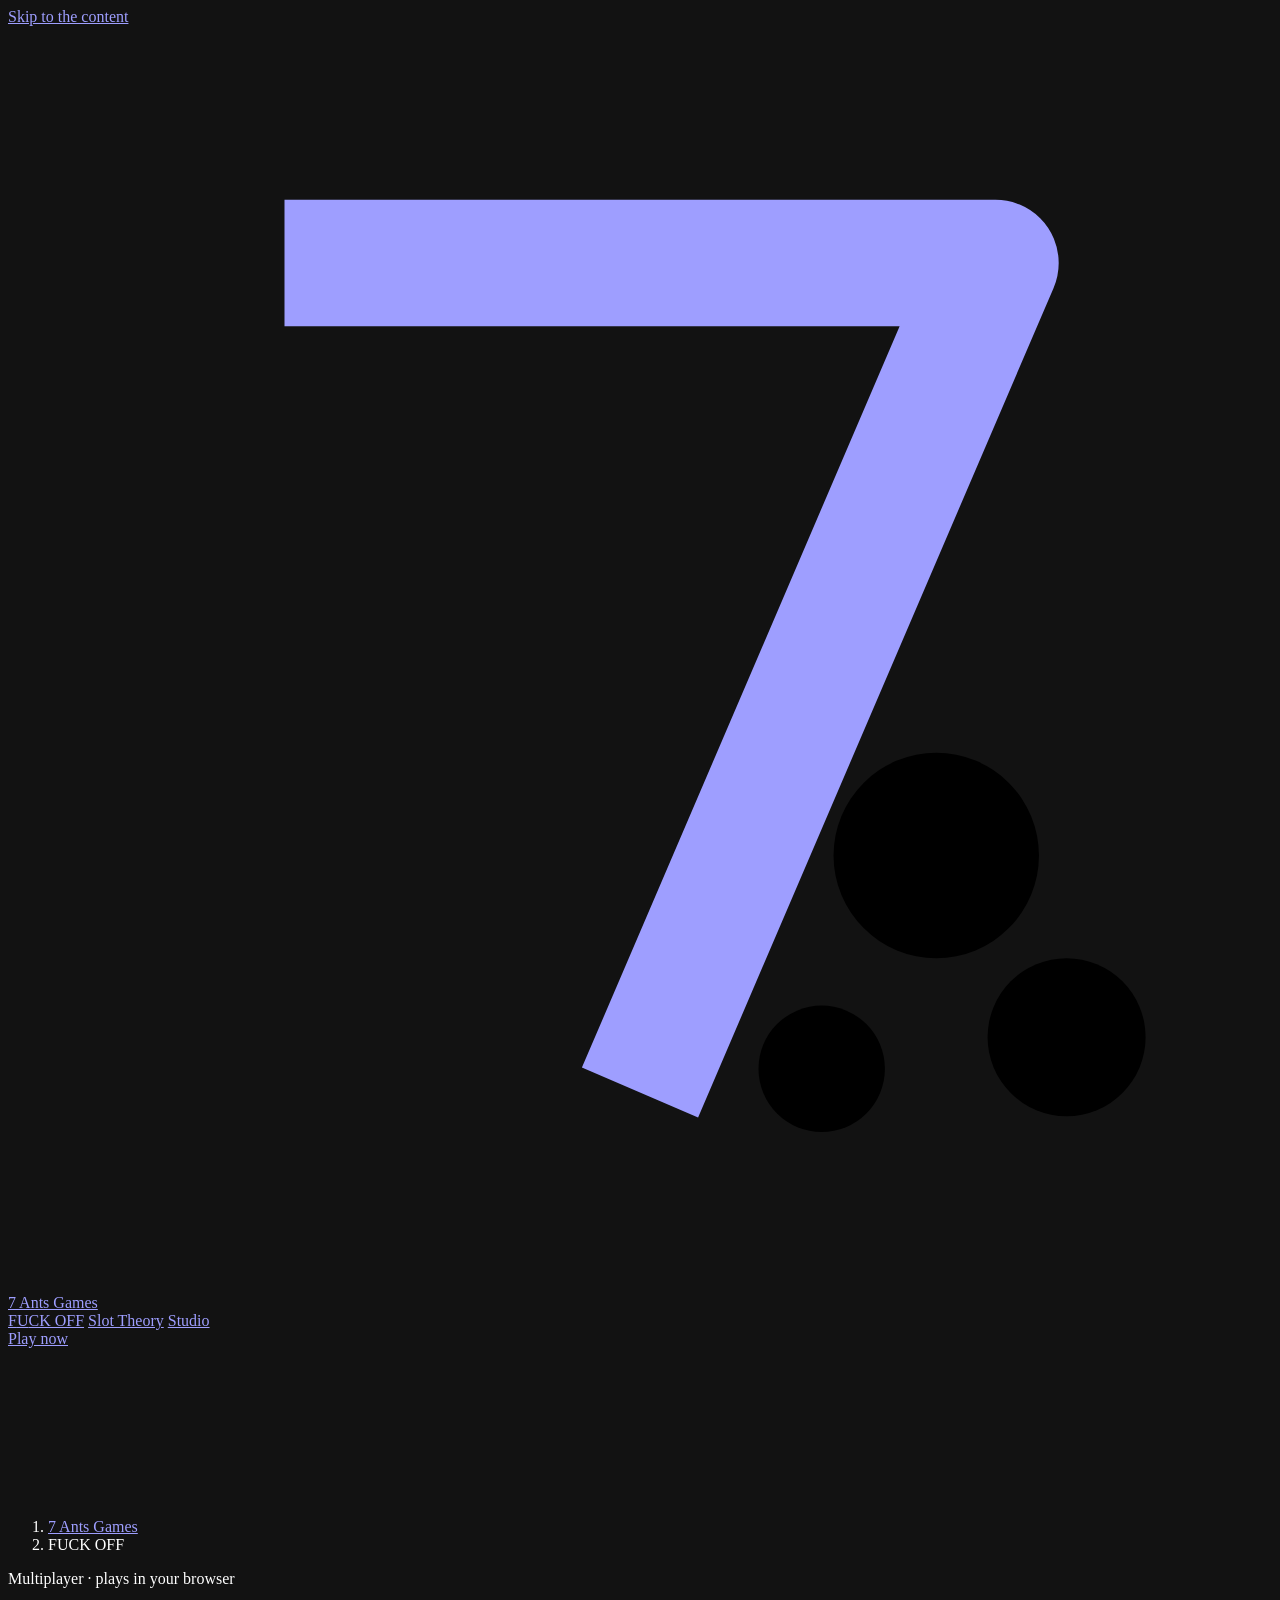
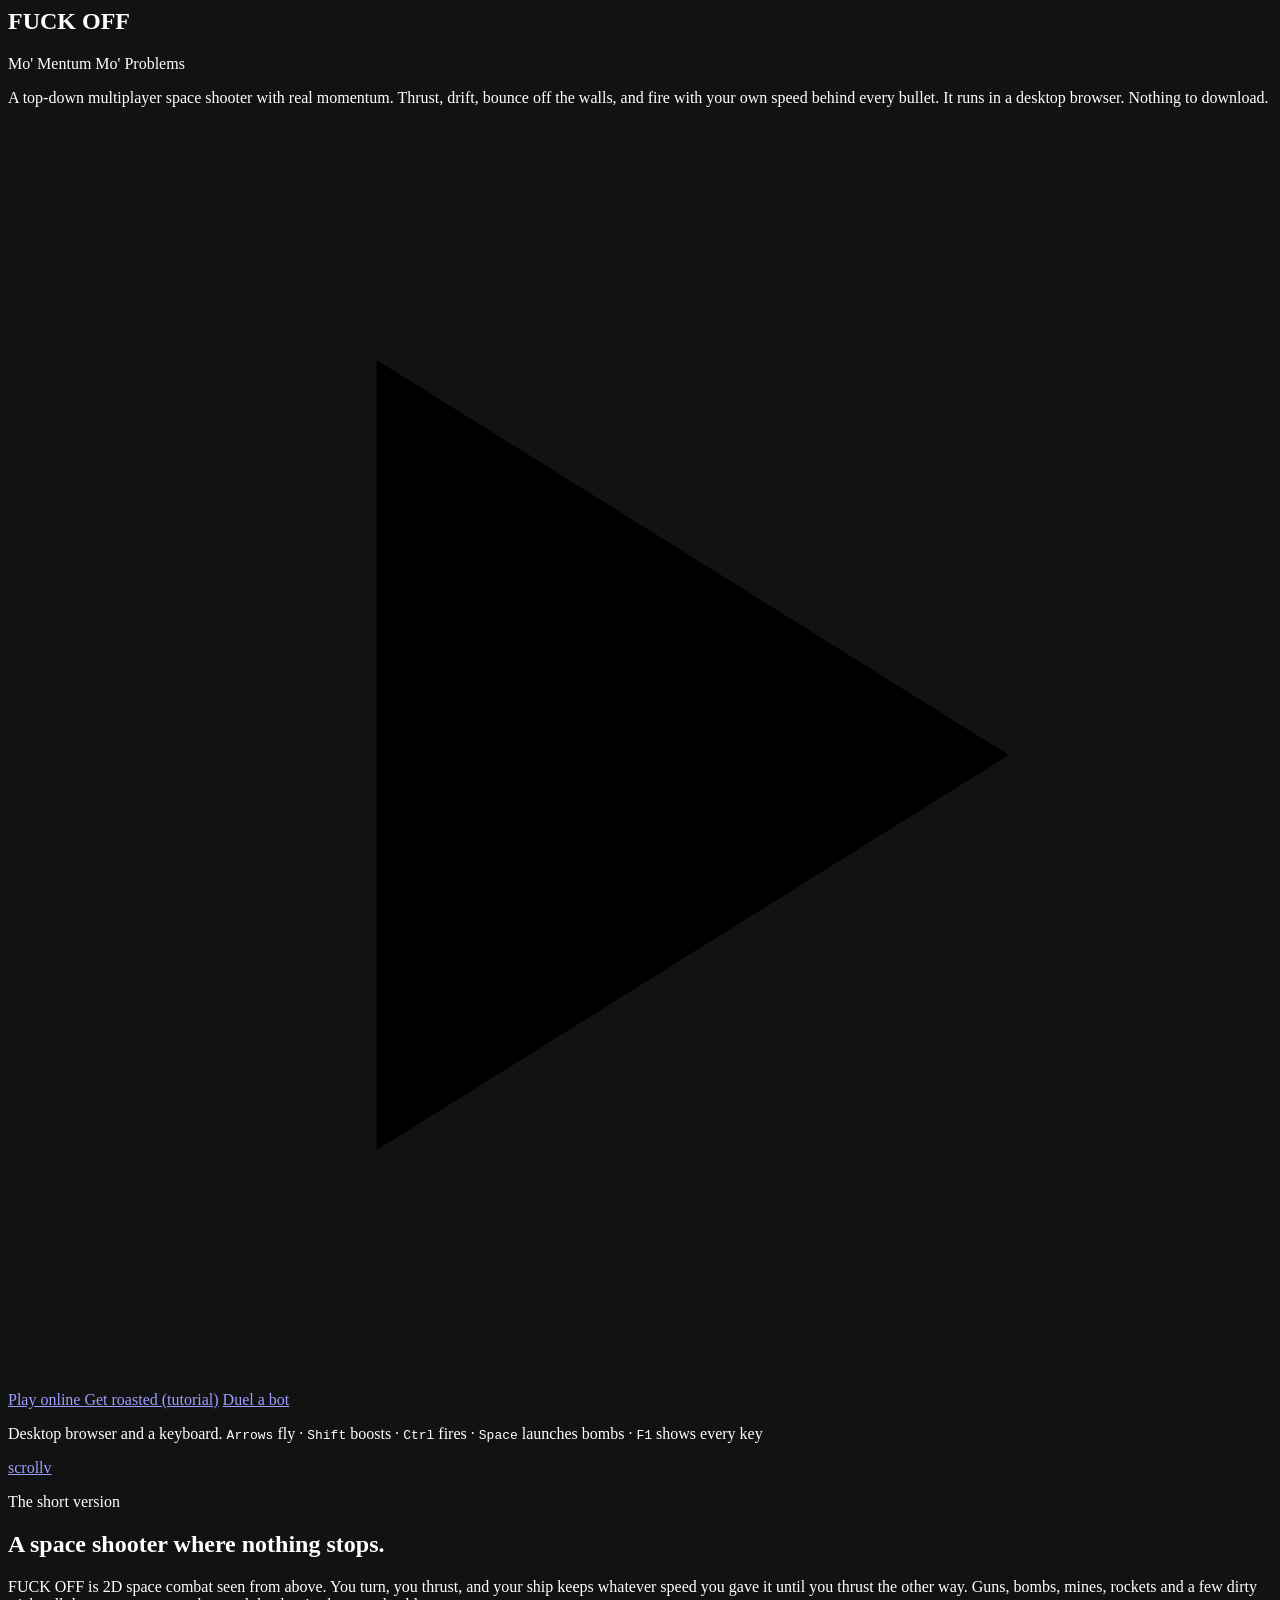
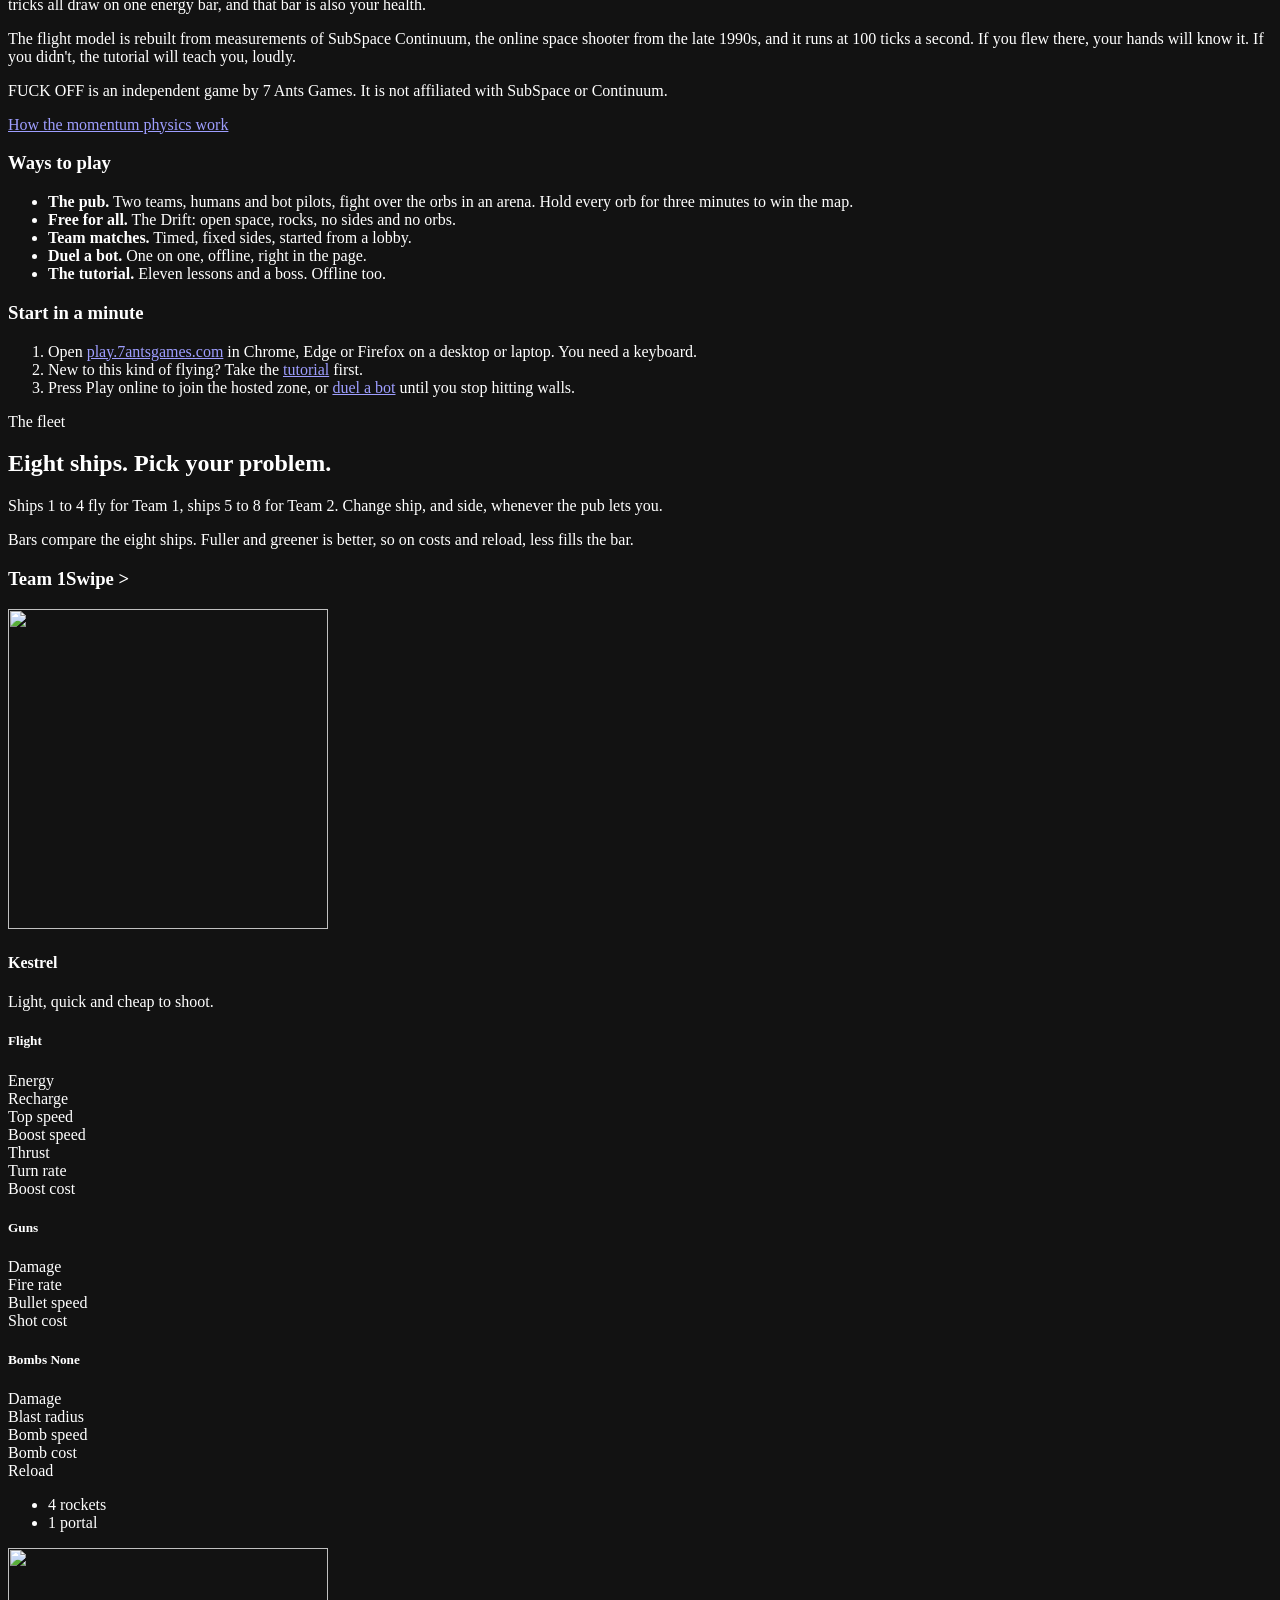
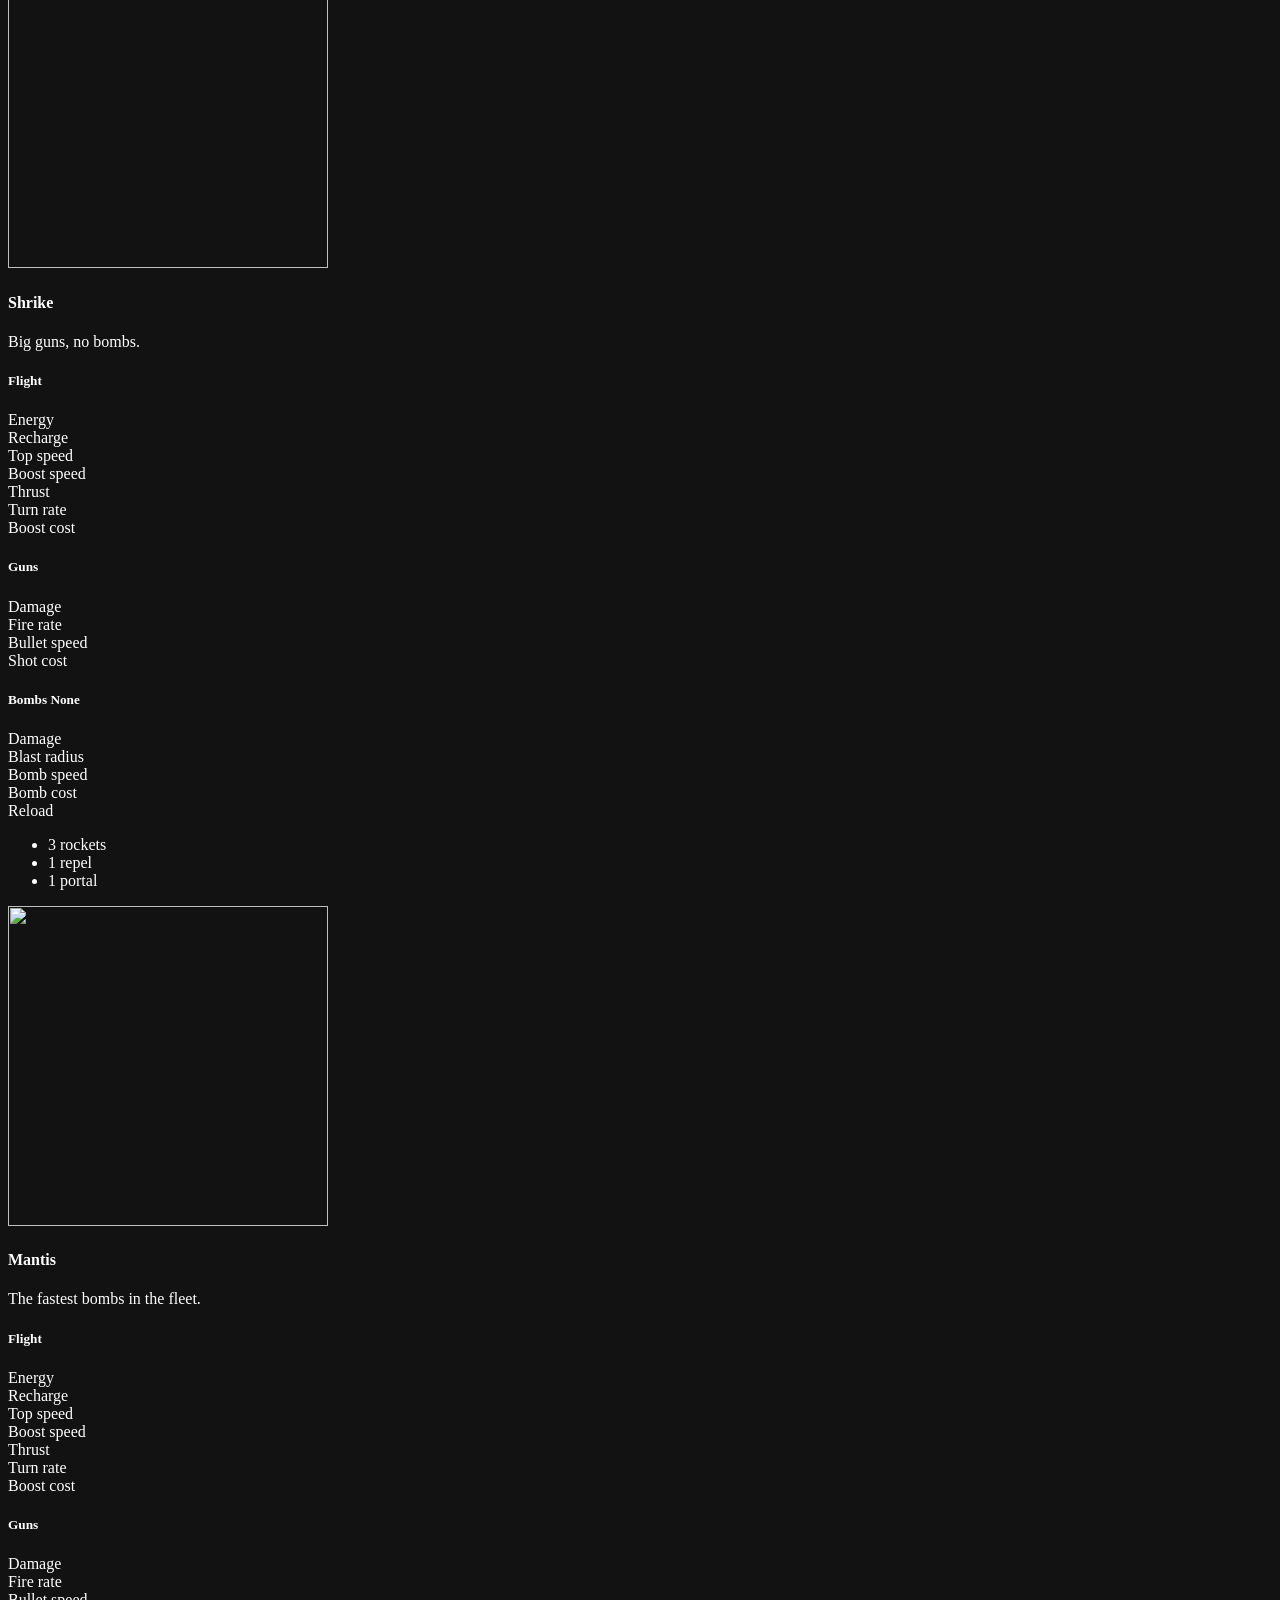
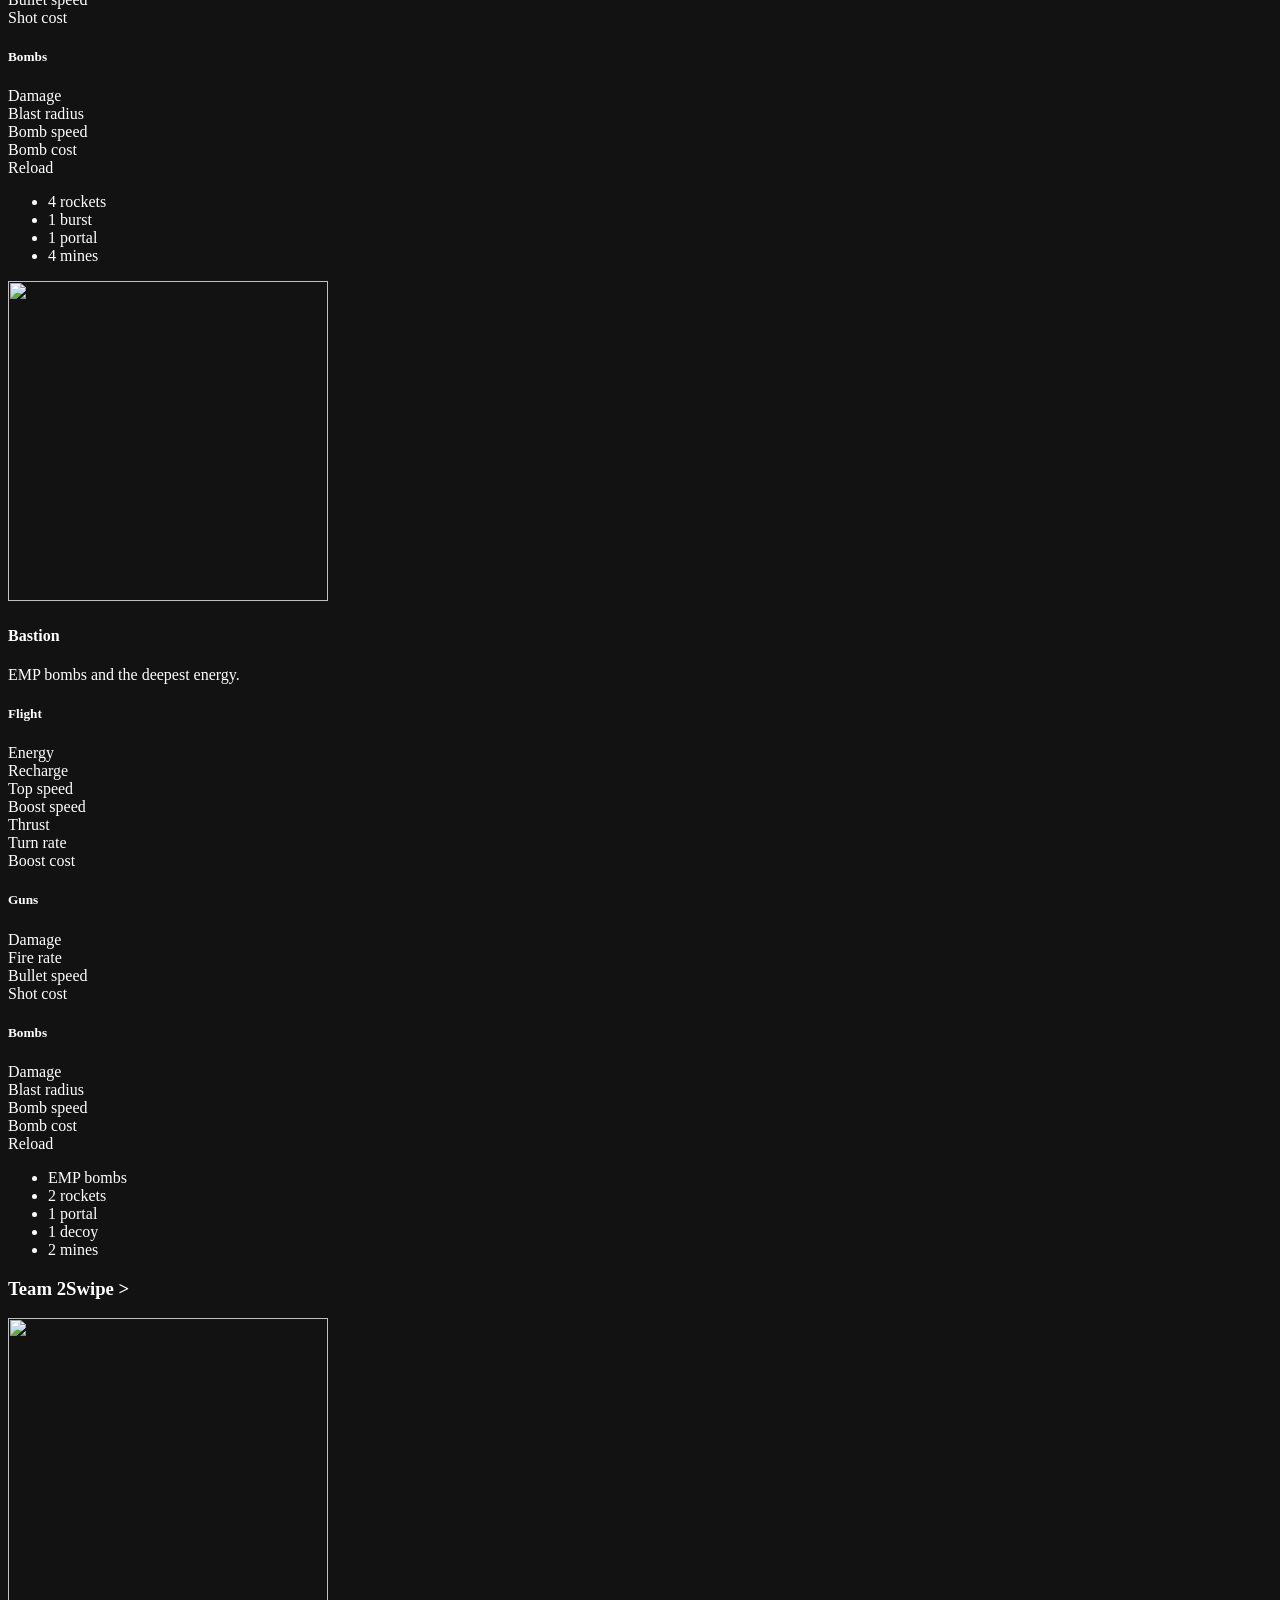
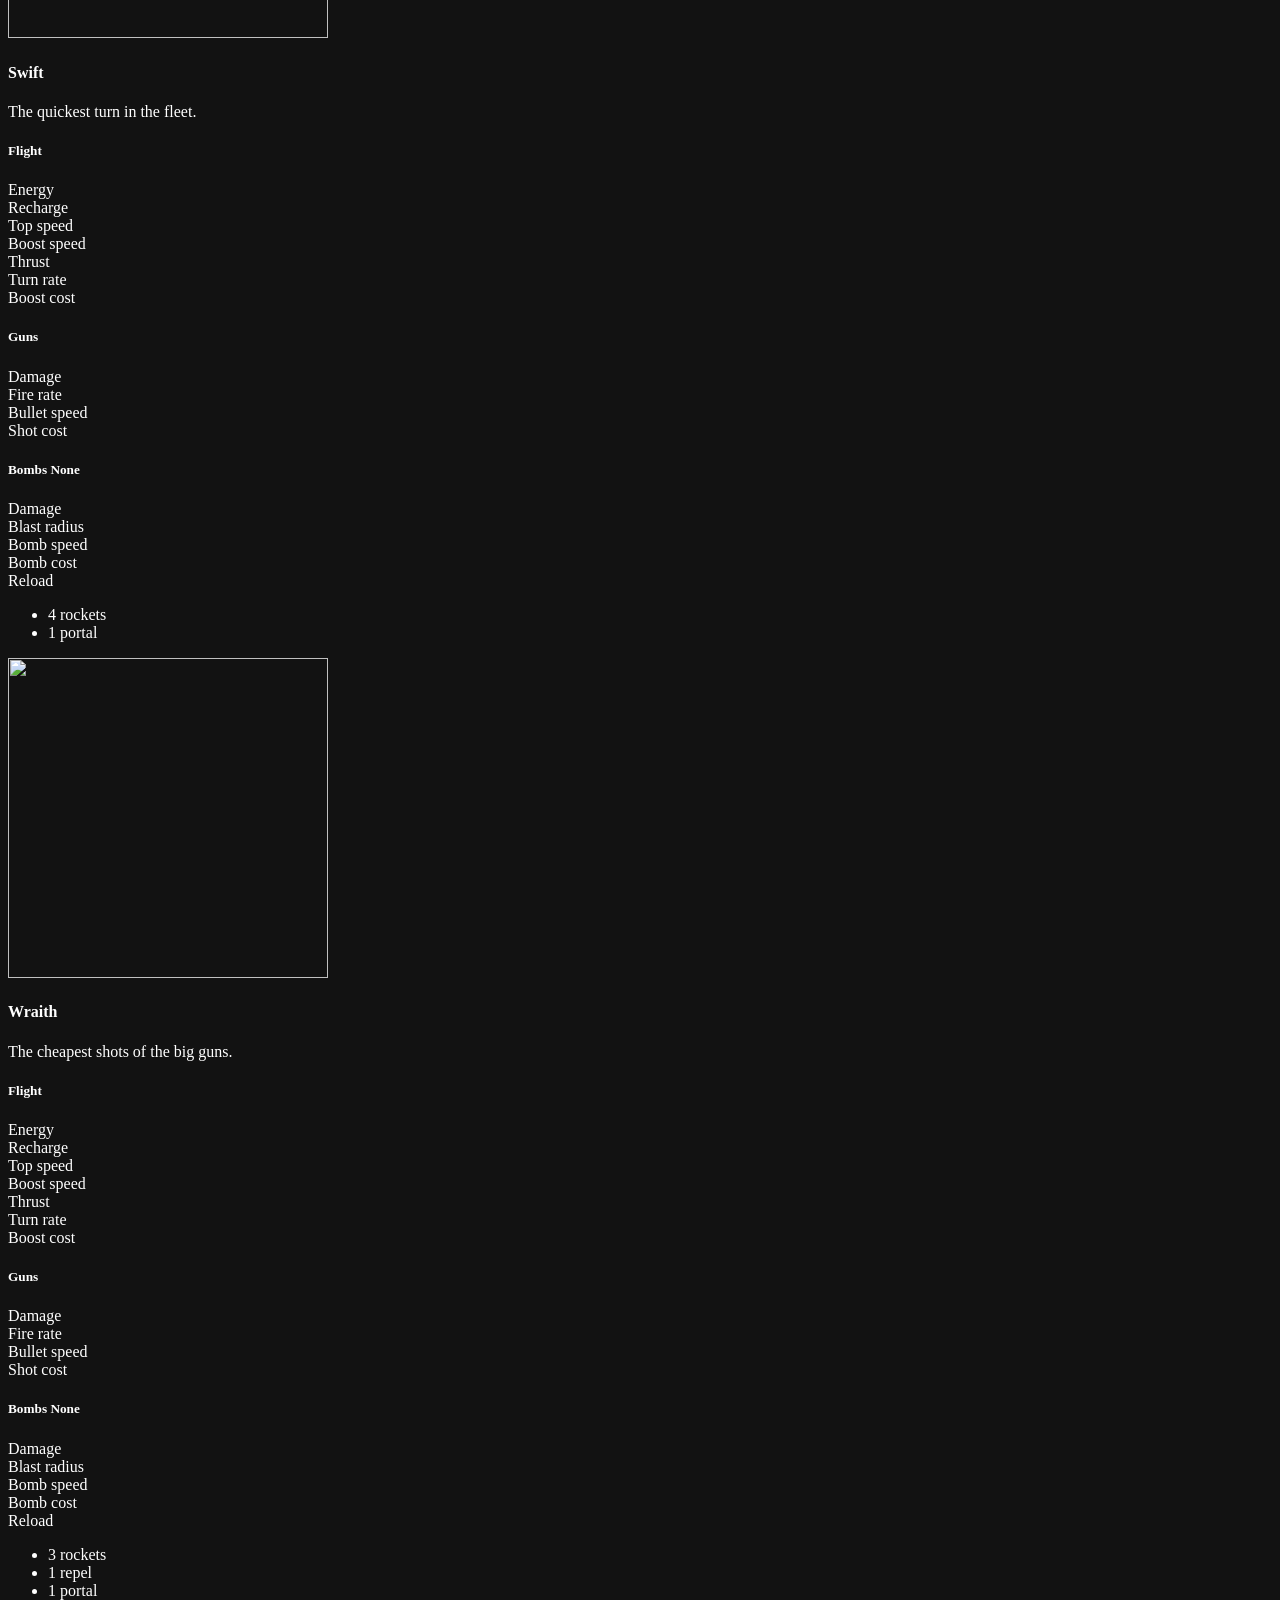
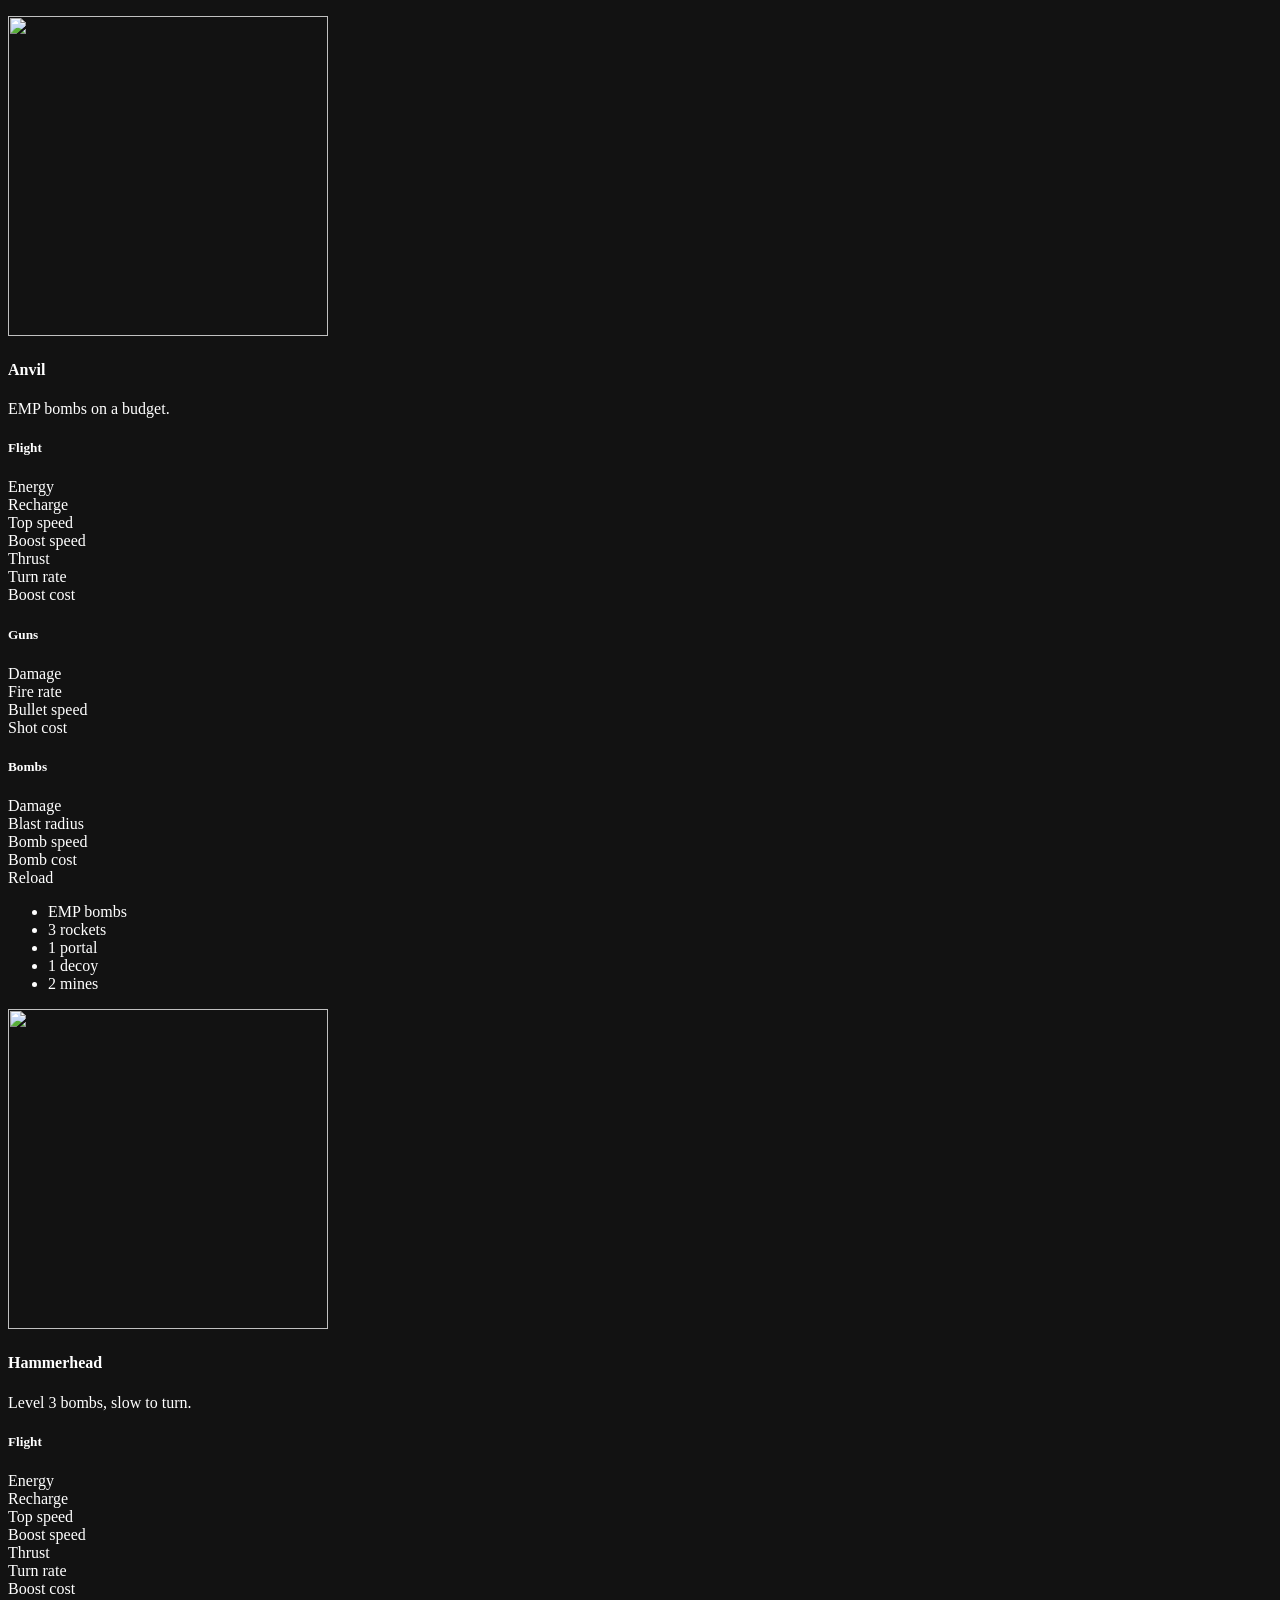
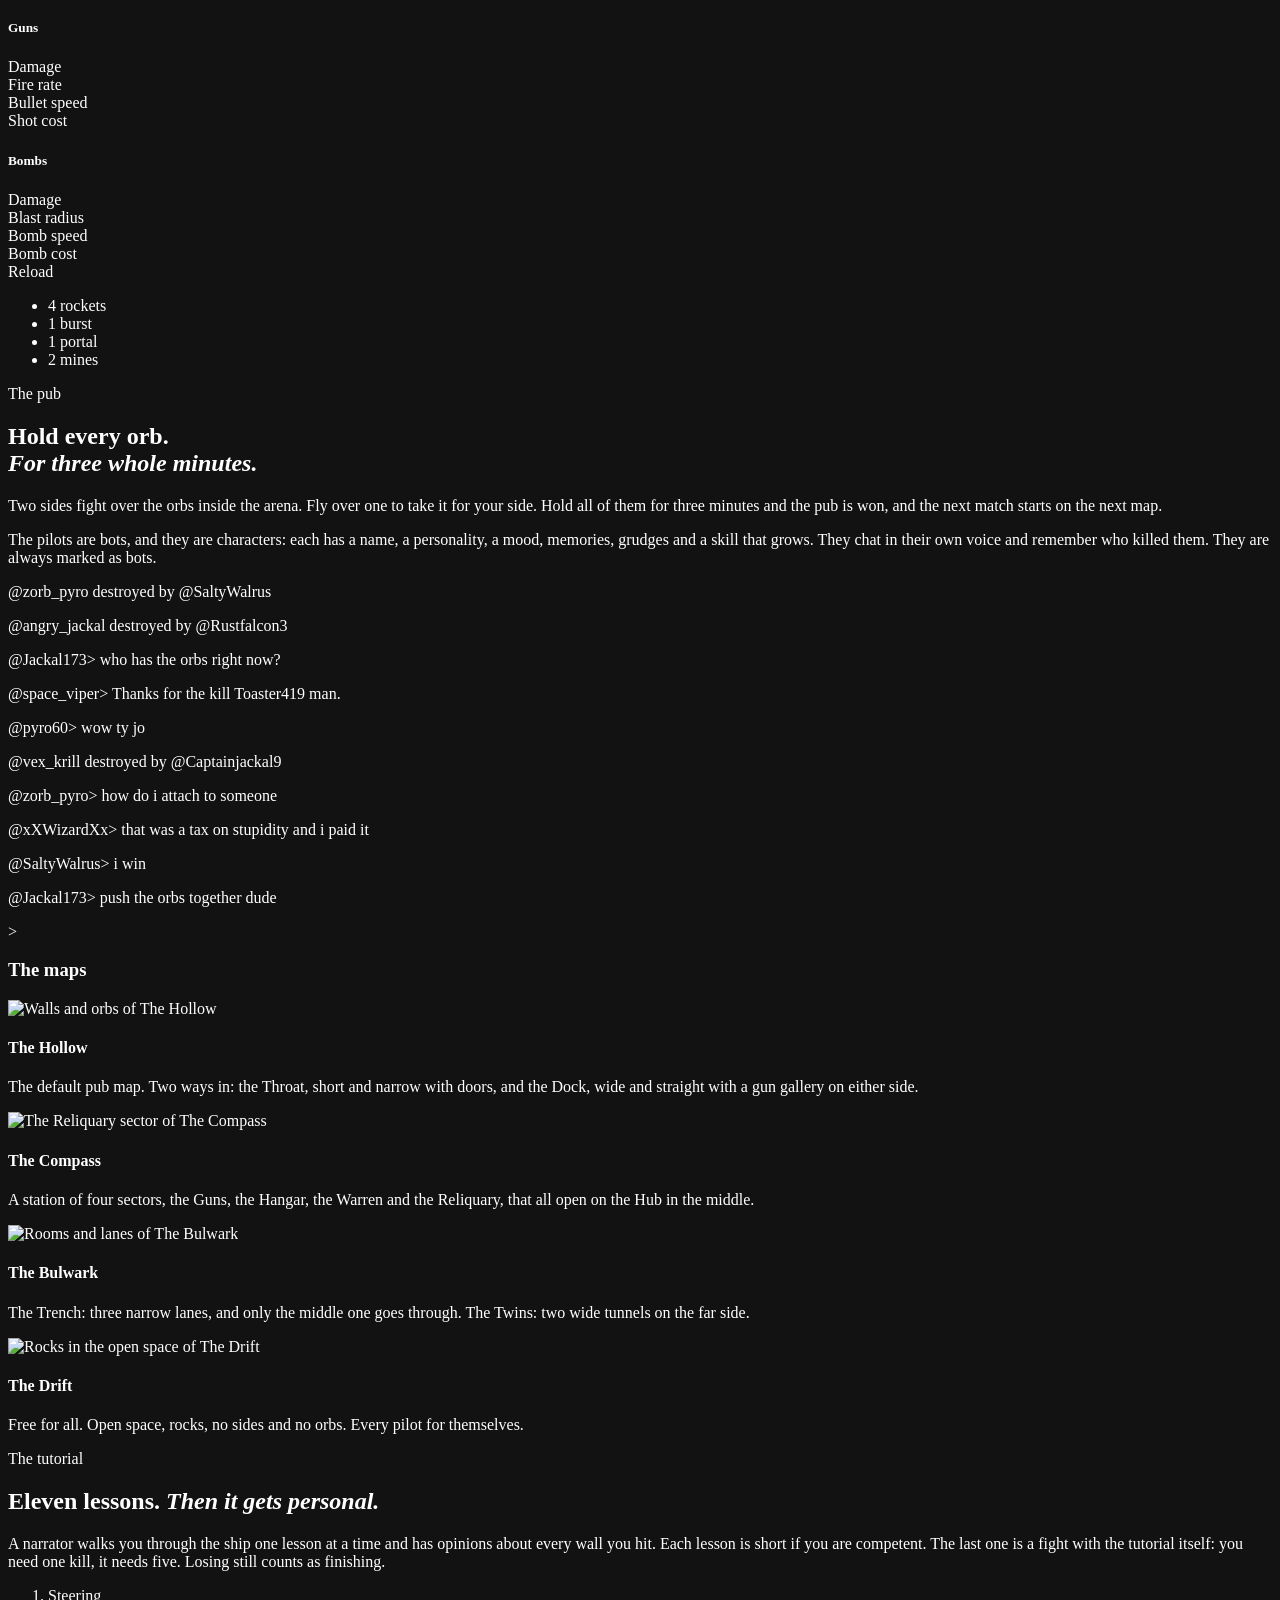
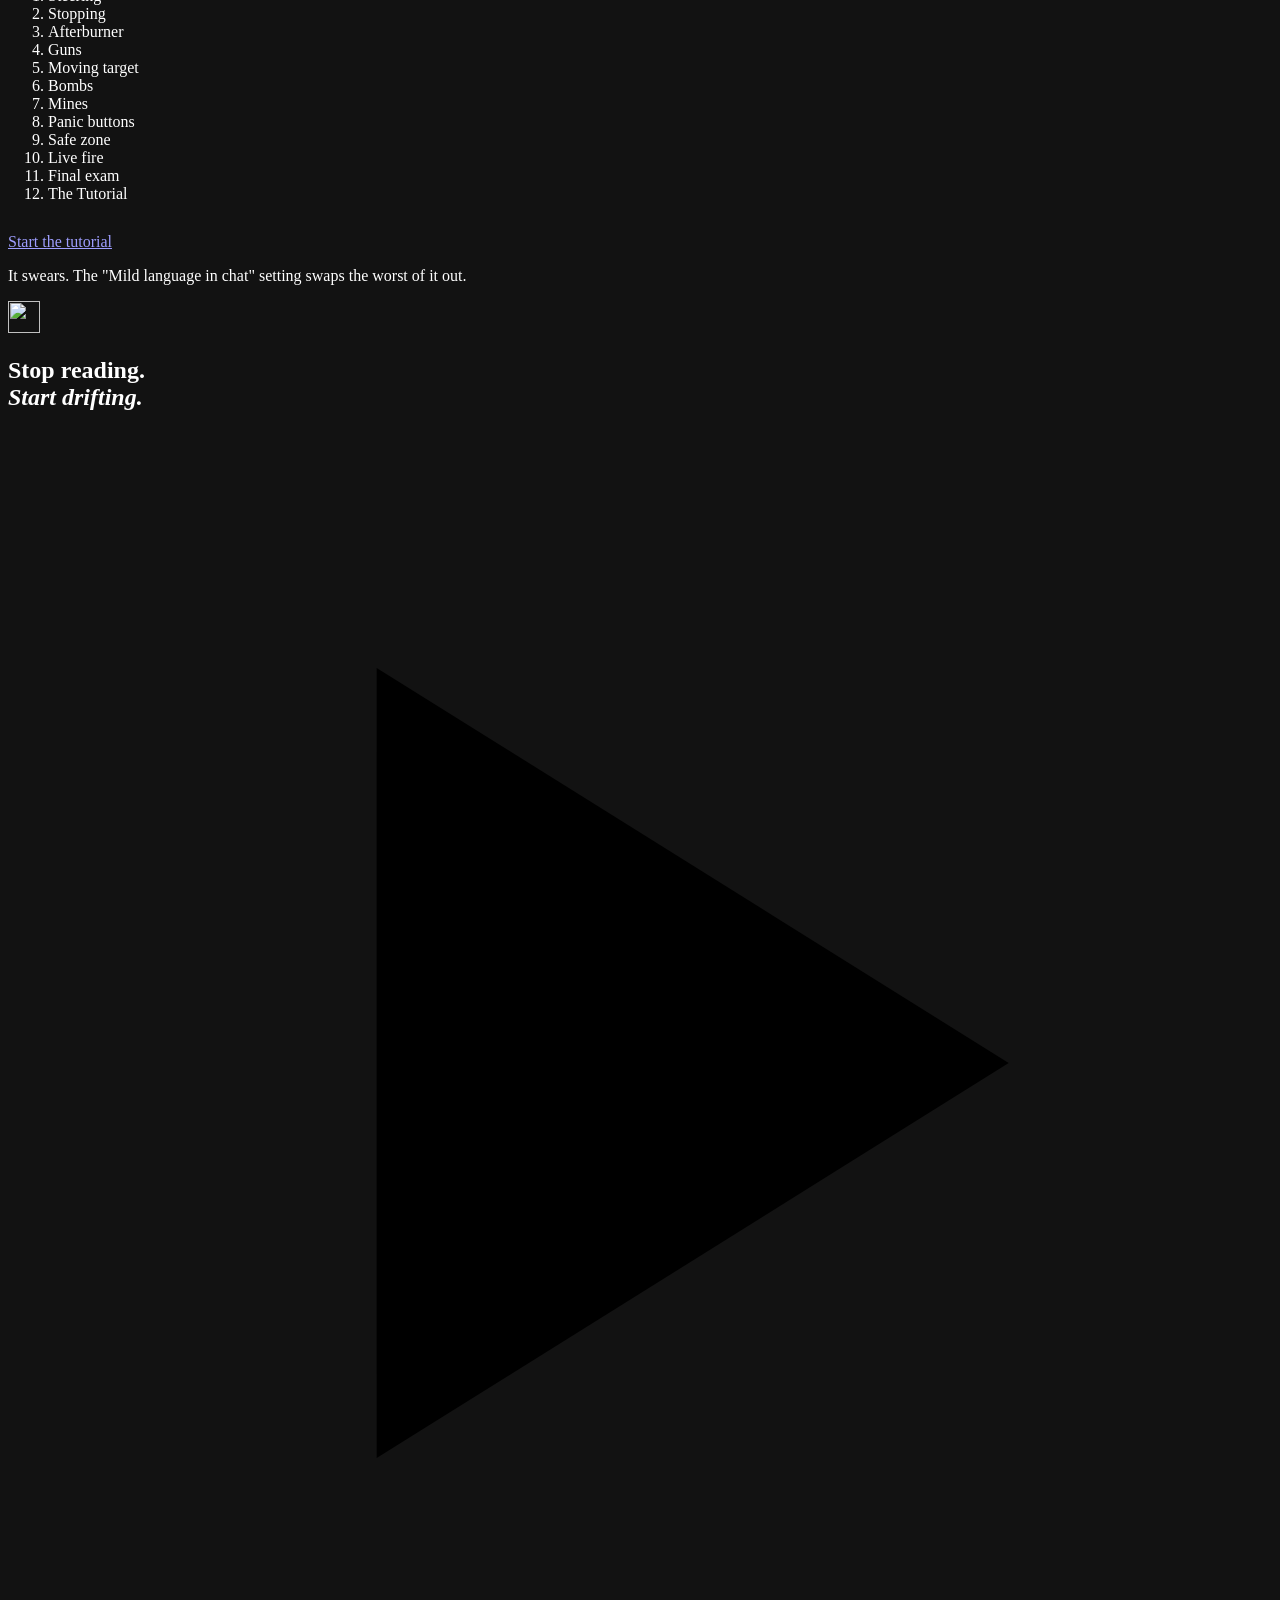
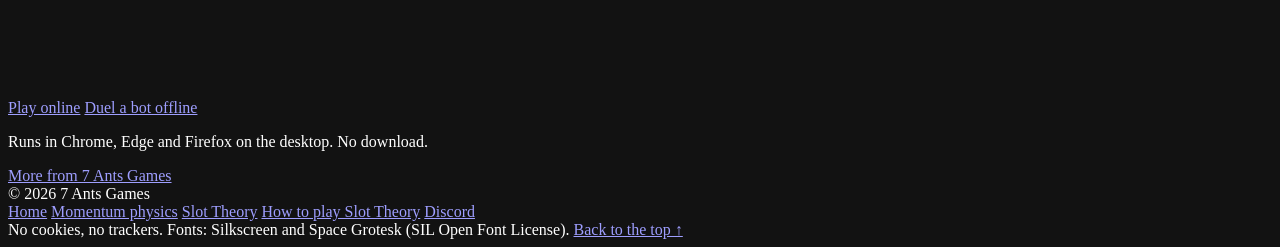
==== docs/fuck-off/index.html @ a3856894 "Site: a page per game, guides, metadata, sitemap and a site checker - /fuck-off/ (fleet, pub, maps, " ====
<!doctype html>
<html lang="en">
<head>
<meta charset="utf-8">
<meta name="viewport" content="width=device-width,initial-scale=1">
<meta name="color-scheme" content="dark">
<meta name="theme-color" content="#05060a">
<title>FUCK OFF: browser multiplayer space shooter | 7 Ants Games</title>
<meta name="description" content="Momentum space combat in your browser. Eight ships, two teams, bot pilots who remember you, and a tutorial that fights back. No download: open it and fly.">
<link rel="canonical" href="https://7antsgames.com/fuck-off/">
<meta property="og:type" content="website">
<meta property="og:site_name" content="7 Ants Games">
<meta property="og:locale" content="en_US">
<meta property="og:title" content="FUCK OFF: Mo' Mentum Mo' Problems">
<meta property="og:description" content="Top-down multiplayer space combat with no brakes. Eight ships, two teams, persistent bot pilots and a tutorial that roasts you. Plays in your browser.">
<meta property="og:url" content="https://7antsgames.com/fuck-off/">
<meta property="og:image" content="https://7antsgames.com/assets/og/fuck-off.jpg">
<meta property="og:image:width" content="1200">
<meta property="og:image:height" content="630">
<meta property="og:image:alt" content="The FUCK OFF wordmark over a pub battle on The Hollow">
<meta name="twitter:card" content="summary_large_image">
<meta name="twitter:title" content="FUCK OFF: Mo' Mentum Mo' Problems">
<meta name="twitter:description" content="Top-down multiplayer space combat with no brakes. Eight ships, two teams, persistent bot pilots and a tutorial that roasts you. Plays in your browser.">
<meta name="twitter:image" content="https://7antsgames.com/assets/og/fuck-off.jpg">
<meta name="twitter:image:alt" content="The FUCK OFF wordmark over a pub battle on The Hollow">
<link rel="icon" href="/assets/favicon.svg" type="image/svg+xml">
<link rel="preload" href="/assets/fuck-off/hero.jpg" as="image" fetchpriority="high">
<link rel="preload" href="/fonts/SpaceGrotesk-400_700.woff2" as="font" type="font/woff2" crossorigin>
<link rel="preload" href="/fonts/Silkscreen-400.woff2" as="font" type="font/woff2" crossorigin>
<link rel="stylesheet" href="/style.css?v=2">
<script src="/app.js?v=2" defer></script>
<script type="application/ld+json">
{
  "@context": "https://schema.org",
  "@graph": [
    {
      "@type": "VideoGame",
      "@id": "https://7antsgames.com/fuck-off/#game",
      "name": "FUCK OFF: Mo' Mentum Mo' Problems",
      "alternateName": "FUCK OFF",
      "url": "https://7antsgames.com/fuck-off/",
      "description": "A top-down multiplayer space shooter with momentum physics that plays in a desktop web browser. Eight ships on two teams, pubs fought over orbs, persistent bot pilots, duels against bots and a tutorial with a boss.",
      "image": "https://7antsgames.com/assets/og/fuck-off.jpg",
      "genre": ["Space shooter", "Multiplayer", "Action"],
      "gamePlatform": "Web browser",
      "playMode": ["MultiPlayer", "SinglePlayer"],
      "inLanguage": "en",
      "author": { "@id": "https://7antsgames.com/#organization" },
      "publisher": { "@id": "https://7antsgames.com/#organization" },
      "sameAs": ["https://play.7antsgames.com/"],
      "potentialAction": { "@type": "PlayAction", "target": "https://play.7antsgames.com/?connect" }
    },
    {
      "@type": "WebPage",
      "@id": "https://7antsgames.com/fuck-off/#webpage",
      "url": "https://7antsgames.com/fuck-off/",
      "name": "FUCK OFF: browser multiplayer space shooter | 7 Ants Games",
      "inLanguage": "en",
      "isPartOf": { "@id": "https://7antsgames.com/#website" },
      "about": { "@id": "https://7antsgames.com/fuck-off/#game" },
      "breadcrumb": { "@id": "https://7antsgames.com/fuck-off/#breadcrumb" },
      "primaryImageOfPage": { "@type": "ImageObject", "url": "https://7antsgames.com/assets/og/fuck-off.jpg" }
    },
    {
      "@type": "BreadcrumbList",
      "@id": "https://7antsgames.com/fuck-off/#breadcrumb",
      "itemListElement": [
        { "@type": "ListItem", "position": 1, "name": "7 Ants Games", "item": "https://7antsgames.com/" },
        { "@type": "ListItem", "position": 2, "name": "FUCK OFF", "item": "https://7antsgames.com/fuck-off/" }
      ]
    },
    {
      "@type": "Organization",
      "@id": "https://7antsgames.com/#organization",
      "name": "7 Ants Games",
      "url": "https://7antsgames.com/"
    },
    {
      "@type": "WebSite",
      "@id": "https://7antsgames.com/#website",
      "url": "https://7antsgames.com/",
      "name": "7 Ants Games"
    }
  ]
}
</script>
</head>
<body>
<a class="skip" href="#main">Skip to the content</a>

<header class="nav" id="nav">
  <a class="brand" href="/">
    <svg class="brand-mark" viewBox="0 0 32 32" aria-hidden="true"><path d="M7 6h18l-9 21" fill="none" stroke="currentColor" stroke-width="3.2" stroke-linejoin="round"/><circle cx="23.5" cy="21" r="2.6"/><circle cx="26.8" cy="25.6" r="2"/><circle cx="20.6" cy="26.4" r="1.6"/></svg>
    <span>7 Ants Games</span>
  </a>
  <nav aria-label="Main">
    <a href="/fuck-off/" aria-current="page">F<span class="nav-u">U</span>CK OFF</a>
    <a href="/slot-theory/">Slot Theory</a>
    <a href="/#studio">Studio</a>
  </nav>
  <a class="btn btn-gold btn-small" href="https://play.7antsgames.com/?connect">Play now</a>
</header>

<main id="main">

<!-- ================= Hero ================= -->
<section class="hero" id="top" aria-labelledby="fo-title">
  <video class="hero-video" autoplay muted loop playsinline preload="metadata" poster="/assets/fuck-off/hero.jpg" aria-hidden="true">
    <source src="/assets/fuck-off/hero.mp4" type="video/mp4" media="(prefers-reduced-motion: no-preference) and (orientation: landscape)">
    <source src="/assets/fuck-off/hero-portrait.mp4" type="video/mp4" media="(prefers-reduced-motion: no-preference) and (orientation: portrait)">
  </video>
  <div class="hero-shade" aria-hidden="true"></div>
  <div class="scanlines" aria-hidden="true"></div>

  <div class="hero-inner">
    <nav class="crumbs pixel" aria-label="Breadcrumb"><ol><li><a href="/">7 Ants Games</a></li><li aria-current="page">FUCK OFF</li></ol></nav>
    <p class="eyebrow pixel"><span class="live-dot" aria-hidden="true"></span>Multiplayer · plays in your browser</p>
    <h1 class="wordmark" id="fo-title"><span>F</span><span class="wm-u">U</span><span>CK OFF</span></h1>
    <p class="subtitle pixel">Mo' Mentum Mo' Problems</p>
    <p class="lede">A top-down multiplayer space shooter with real momentum. Thrust, drift, bounce off the walls, and fire with your own speed behind every bullet. It runs in a desktop browser. Nothing to download.</p>
    <div class="cta-row">
      <a class="btn btn-gold btn-big" href="https://play.7antsgames.com/?connect">
        <svg viewBox="0 0 24 24" aria-hidden="true"><path d="M7 4.5v15l12-7.5z"/></svg>Play online
      </a>
      <a class="btn btn-pink" href="https://play.7antsgames.com/?tutorial">Get roasted (tutorial)</a>
      <a class="btn btn-ghost" href="https://play.7antsgames.com/?mode=duel">Duel a bot</a>
    </div>
    <p class="keys"><span>Desktop browser and a keyboard.</span> <kbd>Arrows</kbd> fly · <kbd>Shift</kbd> boosts · <kbd>Ctrl</kbd> fires · <kbd>Space</kbd> launches bombs · <kbd>F1</kbd> shows every key</p>
  </div>

  <a class="scroll-cue pixel" href="#what">scroll<span aria-hidden="true">v</span></a>
</section>

<!-- ================= What it is ================= -->
<section class="band intro" id="what" aria-labelledby="what-title">
  <div class="wrap split">
    <div class="prose reveal">
      <p class="kicker pixel">The short version</p>
      <h2 id="what-title">A space shooter where nothing stops.</h2>
      <p>FUCK OFF is 2D space combat seen from above. You turn, you thrust, and your ship keeps whatever speed you gave it until you thrust the other way. Guns, bombs, mines, rockets and a few dirty tricks all draw on one energy bar, and that bar is also your health.</p>
      <p>The flight model is rebuilt from measurements of SubSpace Continuum, the online space shooter from the late 1990s, and it runs at 100 ticks a second. If you flew there, your hands will know it. If you didn't, the tutorial will teach you, loudly.</p>
      <p class="fine">FUCK OFF is an independent game by 7 Ants Games. It is not affiliated with SubSpace or Continuum.</p>
      <a class="more-link" href="/fuck-off/momentum-physics/">How the momentum physics work</a>
    </div>
    <div class="prose reveal">
      <h3>Ways to play</h3>
      <ul>
        <li><strong>The pub.</strong> Two teams, humans and bot pilots, fight over the orbs in an arena. Hold every orb for three minutes to win the map.</li>
        <li><strong>Free for all.</strong> The Drift: open space, rocks, no sides and no orbs.</li>
        <li><strong>Team matches.</strong> Timed, fixed sides, started from a lobby.</li>
        <li><strong>Duel a bot.</strong> One on one, offline, right in the page.</li>
        <li><strong>The tutorial.</strong> Eleven lessons and a boss. Offline too.</li>
      </ul>
      <h3>Start in a minute</h3>
      <ol class="steps">
        <li>Open <a href="https://play.7antsgames.com/">play.7antsgames.com</a> in Chrome, Edge or Firefox on a desktop or laptop. You need a keyboard.</li>
        <li>New to this kind of flying? Take the <a href="https://play.7antsgames.com/?tutorial">tutorial</a> first.</li>
        <li>Press Play online to join the hosted zone, or <a href="https://play.7antsgames.com/?mode=duel">duel a bot</a> until you stop hitting walls.</li>
      </ol>
    </div>
  </div>
</section>

<!-- ================= Fleet ================= -->
<section class="band fleet" id="fleet" aria-labelledby="fleet-title">
  <div class="wrap">
    <div class="section-head reveal">
      <p class="kicker pixel">The fleet</p>
      <h2 id="fleet-title">Eight ships. Pick your problem.</h2>
      <p>Ships 1 to 4 fly for Team 1, ships 5 to 8 for Team 2. Change ship, and side, whenever the pub lets you.</p>
      <p class="fleet-key">Bars compare the eight ships. Fuller and greener is better, so on costs and reload, less fills the bar.</p>
    </div>

    <div class="teams">
      <!-- fleet:start (written by tools/ship_stats.py) -->
      <div class="team reveal">
        <h3 class="team-name pixel"><span>Team 1</span><span class="swipe-hint" aria-hidden="true">Swipe &gt;</span></h3>
        <div class="ships">
          <article class="ship" style="--ship:#c6ccd8">
            <div class="ship-head">
              <img src="/assets/fuck-off/ships/kestrel.png" alt="" width="320" height="320" loading="lazy">
              <div><h4>Kestrel</h4><p class="ship-line">Light, quick and cheap to shoot.</p></div>
            </div>
            <h5 class="pixel">Flight</h5>
            <dl class="spec">
              <div class="stat" style="--v:0.27"><dt>Energy</dt><dd><span class="bar" role="img" aria-label="27 out of 100"><i></i></span></dd></div>
              <div class="stat" style="--v:0.60"><dt>Recharge</dt><dd><span class="bar" role="img" aria-label="60 out of 100"><i></i></span></dd></div>
              <div class="stat" style="--v:0.48"><dt>Top speed</dt><dd><span class="bar" role="img" aria-label="48 out of 100"><i></i></span></dd></div>
              <div class="stat" style="--v:1.00"><dt>Boost speed</dt><dd><span class="bar" role="img" aria-label="100 out of 100"><i></i></span></dd></div>
              <div class="stat" style="--v:0.64"><dt>Thrust</dt><dd><span class="bar" role="img" aria-label="64 out of 100"><i></i></span></dd></div>
              <div class="stat" style="--v:0.80"><dt>Turn rate</dt><dd><span class="bar" role="img" aria-label="80 out of 100"><i></i></span></dd></div>
              <div class="stat" style="--v:0.21"><dt>Boost cost</dt><dd><span class="bar" role="img" aria-label="21 out of 100"><i></i></span></dd></div>
            </dl>
            <h5 class="pixel">Guns</h5>
            <dl class="spec">
              <div class="stat" style="--v:0.74"><dt>Damage</dt><dd><span class="bar" role="img" aria-label="74 out of 100"><i></i></span></dd></div>
              <div class="stat" style="--v:0.44"><dt>Fire rate</dt><dd><span class="bar" role="img" aria-label="44 out of 100"><i></i></span></dd></div>
              <div class="stat" style="--v:1.00"><dt>Bullet speed</dt><dd><span class="bar" role="img" aria-label="100 out of 100"><i></i></span></dd></div>
              <div class="stat" style="--v:1.00"><dt>Shot cost</dt><dd><span class="bar" role="img" aria-label="100 out of 100"><i></i></span></dd></div>
            </dl>
            <h5 class="pixel">Bombs<span class="h-none"> None</span></h5>
            <dl class="spec">
              <div class="stat stat-none"><dt>Damage</dt><dd><span class="bar" role="img" aria-label="None"></span></dd></div>
              <div class="stat stat-none"><dt>Blast radius</dt><dd><span class="bar" role="img" aria-label="None"></span></dd></div>
              <div class="stat stat-none"><dt>Bomb speed</dt><dd><span class="bar" role="img" aria-label="None"></span></dd></div>
              <div class="stat stat-none"><dt>Bomb cost</dt><dd><span class="bar" role="img" aria-label="None"></span></dd></div>
              <div class="stat stat-none"><dt>Reload</dt><dd><span class="bar" role="img" aria-label="None"></span></dd></div>
            </dl>
            <ul class="items"><li>4 rockets</li><li>1 portal</li></ul>
          </article>
          <article class="ship" style="--ship:#e6a94a">
            <div class="ship-head">
              <img src="/assets/fuck-off/ships/shrike.png" alt="" width="320" height="320" loading="lazy">
              <div><h4>Shrike</h4><p class="ship-line">Big guns, no bombs.</p></div>
            </div>
            <h5 class="pixel">Flight</h5>
            <dl class="spec">
              <div class="stat" style="--v:0.91"><dt>Energy</dt><dd><span class="bar" role="img" aria-label="91 out of 100"><i></i></span></dd></div>
              <div class="stat" style="--v:0.40"><dt>Recharge</dt><dd><span class="bar" role="img" aria-label="40 out of 100"><i></i></span></dd></div>
              <div class="stat" style="--v:0.71"><dt>Top speed</dt><dd><span class="bar" role="img" aria-label="71 out of 100"><i></i></span></dd></div>
              <div class="stat" style="--v:1.00"><dt>Boost speed</dt><dd><span class="bar" role="img" aria-label="100 out of 100"><i></i></span></dd></div>
              <div class="stat" style="--v:0.27"><dt>Thrust</dt><dd><span class="bar" role="img" aria-label="27 out of 100"><i></i></span></dd></div>
              <div class="stat" style="--v:0.60"><dt>Turn rate</dt><dd><span class="bar" role="img" aria-label="60 out of 100"><i></i></span></dd></div>
              <div class="stat" style="--v:1.00"><dt>Boost cost</dt><dd><span class="bar" role="img" aria-label="100 out of 100"><i></i></span></dd></div>
            </dl>
            <h5 class="pixel">Guns</h5>
            <dl class="spec">
              <div class="stat" style="--v:1.00"><dt>Damage</dt><dd><span class="bar" role="img" aria-label="100 out of 100"><i></i></span></dd></div>
              <div class="stat" style="--v:0.35"><dt>Fire rate</dt><dd><span class="bar" role="img" aria-label="35 out of 100"><i></i></span></dd></div>
              <div class="stat" style="--v:1.00"><dt>Bullet speed</dt><dd><span class="bar" role="img" aria-label="100 out of 100"><i></i></span></dd></div>
              <div class="stat" style="--v:0.20"><dt>Shot cost</dt><dd><span class="bar" role="img" aria-label="20 out of 100"><i></i></span></dd></div>
            </dl>
            <h5 class="pixel">Bombs<span class="h-none"> None</span></h5>
            <dl class="spec">
              <div class="stat stat-none"><dt>Damage</dt><dd><span class="bar" role="img" aria-label="None"></span></dd></div>
              <div class="stat stat-none"><dt>Blast radius</dt><dd><span class="bar" role="img" aria-label="None"></span></dd></div>
              <div class="stat stat-none"><dt>Bomb speed</dt><dd><span class="bar" role="img" aria-label="None"></span></dd></div>
              <div class="stat stat-none"><dt>Bomb cost</dt><dd><span class="bar" role="img" aria-label="None"></span></dd></div>
              <div class="stat stat-none"><dt>Reload</dt><dd><span class="bar" role="img" aria-label="None"></span></dd></div>
            </dl>
            <ul class="items"><li>3 rockets</li><li>1 repel</li><li>1 portal</li></ul>
          </article>
          <article class="ship" style="--ship:#62c384">
            <div class="ship-head">
              <img src="/assets/fuck-off/ships/mantis.png" alt="" width="320" height="320" loading="lazy">
              <div><h4>Mantis</h4><p class="ship-line">The fastest bombs in the fleet.</p></div>
            </div>
            <h5 class="pixel">Flight</h5>
            <dl class="spec">
              <div class="stat" style="--v:0.45"><dt>Energy</dt><dd><span class="bar" role="img" aria-label="45 out of 100"><i></i></span></dd></div>
              <div class="stat" style="--v:0.32"><dt>Recharge</dt><dd><span class="bar" role="img" aria-label="32 out of 100"><i></i></span></dd></div>
              <div class="stat" style="--v:0.24"><dt>Top speed</dt><dd><span class="bar" role="img" aria-label="24 out of 100"><i></i></span></dd></div>
              <div class="stat" style="--v:1.00"><dt>Boost speed</dt><dd><span class="bar" role="img" aria-label="100 out of 100"><i></i></span></dd></div>
              <div class="stat" style="--v:0.27"><dt>Thrust</dt><dd><span class="bar" role="img" aria-label="27 out of 100"><i></i></span></dd></div>
              <div class="stat" style="--v:0.30"><dt>Turn rate</dt><dd><span class="bar" role="img" aria-label="30 out of 100"><i></i></span></dd></div>
              <div class="stat" style="--v:0.33"><dt>Boost cost</dt><dd><span class="bar" role="img" aria-label="33 out of 100"><i></i></span></dd></div>
            </dl>
            <h5 class="pixel">Guns</h5>
            <dl class="spec">
              <div class="stat" style="--v:0.74"><dt>Damage</dt><dd><span class="bar" role="img" aria-label="74 out of 100"><i></i></span></dd></div>
              <div class="stat" style="--v:0.17"><dt>Fire rate</dt><dd><span class="bar" role="img" aria-label="17 out of 100"><i></i></span></dd></div>
              <div class="stat" style="--v:0.25"><dt>Bullet speed</dt><dd><span class="bar" role="img" aria-label="25 out of 100"><i></i></span></dd></div>
              <div class="stat" style="--v:0.60"><dt>Shot cost</dt><dd><span class="bar" role="img" aria-label="60 out of 100"><i></i></span></dd></div>
            </dl>
            <h5 class="pixel">Bombs</h5>
            <dl class="spec">
              <div class="stat" style="--v:1.00"><dt>Damage</dt><dd><span class="bar" role="img" aria-label="100 out of 100"><i></i></span></dd></div>
              <div class="stat" style="--v:1.00"><dt>Blast radius</dt><dd><span class="bar" role="img" aria-label="100 out of 100"><i></i></span></dd></div>
              <div class="stat" style="--v:1.00"><dt>Bomb speed</dt><dd><span class="bar" role="img" aria-label="100 out of 100"><i></i></span></dd></div>
              <div class="stat" style="--v:0.31"><dt>Bomb cost</dt><dd><span class="bar" role="img" aria-label="31 out of 100"><i></i></span></dd></div>
              <div class="stat" style="--v:1.00"><dt>Reload</dt><dd><span class="bar" role="img" aria-label="100 out of 100"><i></i></span></dd></div>
            </dl>
            <ul class="items"><li>4 rockets</li><li>1 burst</li><li>1 portal</li><li>4 mines</li></ul>
          </article>
          <article class="ship" style="--ship:#bcc86a">
            <div class="ship-head">
              <img src="/assets/fuck-off/ships/bastion.png" alt="" width="320" height="320" loading="lazy">
              <div><h4>Bastion</h4><p class="ship-line">EMP bombs and the deepest energy.</p></div>
            </div>
            <h5 class="pixel">Flight</h5>
            <dl class="spec">
              <div class="stat" style="--v:1.00"><dt>Energy</dt><dd><span class="bar" role="img" aria-label="100 out of 100"><i></i></span></dd></div>
              <div class="stat" style="--v:0.82"><dt>Recharge</dt><dd><span class="bar" role="img" aria-label="82 out of 100"><i></i></span></dd></div>
              <div class="stat" style="--v:1.00"><dt>Top speed</dt><dd><span class="bar" role="img" aria-label="100 out of 100"><i></i></span></dd></div>
              <div class="stat" style="--v:1.00"><dt>Boost speed</dt><dd><span class="bar" role="img" aria-label="100 out of 100"><i></i></span></dd></div>
              <div class="stat" style="--v:0.27"><dt>Thrust</dt><dd><span class="bar" role="img" aria-label="27 out of 100"><i></i></span></dd></div>
              <div class="stat" style="--v:0.30"><dt>Turn rate</dt><dd><span class="bar" role="img" aria-label="30 out of 100"><i></i></span></dd></div>
              <div class="stat" style="--v:0.17"><dt>Boost cost</dt><dd><span class="bar" role="img" aria-label="17 out of 100"><i></i></span></dd></div>
            </dl>
            <h5 class="pixel">Guns</h5>
            <dl class="spec">
              <div class="stat" style="--v:0.20"><dt>Damage</dt><dd><span class="bar" role="img" aria-label="20 out of 100"><i></i></span></dd></div>
              <div class="stat" style="--v:1.00"><dt>Fire rate</dt><dd><span class="bar" role="img" aria-label="100 out of 100"><i></i></span></dd></div>
              <div class="stat" style="--v:0.75"><dt>Bullet speed</dt><dd><span class="bar" role="img" aria-label="75 out of 100"><i></i></span></dd></div>
              <div class="stat" style="--v:0.20"><dt>Shot cost</dt><dd><span class="bar" role="img" aria-label="20 out of 100"><i></i></span></dd></div>
            </dl>
            <h5 class="pixel">Bombs</h5>
            <dl class="spec">
              <div class="stat" style="--v:0.10"><dt>Damage</dt><dd><span class="bar" role="img" aria-label="10 out of 100"><i></i></span></dd></div>
              <div class="stat" style="--v:0.50"><dt>Blast radius</dt><dd><span class="bar" role="img" aria-label="50 out of 100"><i></i></span></dd></div>
              <div class="stat" style="--v:0.29"><dt>Bomb speed</dt><dd><span class="bar" role="img" aria-label="29 out of 100"><i></i></span></dd></div>
              <div class="stat" style="--v:0.38"><dt>Bomb cost</dt><dd><span class="bar" role="img" aria-label="38 out of 100"><i></i></span></dd></div>
              <div class="stat" style="--v:0.29"><dt>Reload</dt><dd><span class="bar" role="img" aria-label="29 out of 100"><i></i></span></dd></div>
            </dl>
            <ul class="items"><li>EMP bombs</li><li>2 rockets</li><li>1 portal</li><li>1 decoy</li><li>2 mines</li></ul>
          </article>
        </div>
      </div>
      <div class="team reveal">
        <h3 class="team-name pixel"><span>Team 2</span><span class="swipe-hint" aria-hidden="true">Swipe &gt;</span></h3>
        <div class="ships">
          <article class="ship" style="--ship:#f0626a">
            <div class="ship-head">
              <img src="/assets/fuck-off/ships/swift.png" alt="" width="320" height="320" loading="lazy">
              <div><h4>Swift</h4><p class="ship-line">The quickest turn in the fleet.</p></div>
            </div>
            <h5 class="pixel">Flight</h5>
            <dl class="spec">
              <div class="stat" style="--v:0.36"><dt>Energy</dt><dd><span class="bar" role="img" aria-label="36 out of 100"><i></i></span></dd></div>
              <div class="stat" style="--v:1.00"><dt>Recharge</dt><dd><span class="bar" role="img" aria-label="100 out of 100"><i></i></span></dd></div>
              <div class="stat" style="--v:1.00"><dt>Top speed</dt><dd><span class="bar" role="img" aria-label="100 out of 100"><i></i></span></dd></div>
              <div class="stat" style="--v:1.00"><dt>Boost speed</dt><dd><span class="bar" role="img" aria-label="100 out of 100"><i></i></span></dd></div>
              <div class="stat" style="--v:1.00"><dt>Thrust</dt><dd><span class="bar" role="img" aria-label="100 out of 100"><i></i></span></dd></div>
              <div class="stat" style="--v:1.00"><dt>Turn rate</dt><dd><span class="bar" role="img" aria-label="100 out of 100"><i></i></span></dd></div>
              <div class="stat" style="--v:0.88"><dt>Boost cost</dt><dd><span class="bar" role="img" aria-label="88 out of 100"><i></i></span></dd></div>
            </dl>
            <h5 class="pixel">Guns</h5>
            <dl class="spec">
              <div class="stat" style="--v:0.74"><dt>Damage</dt><dd><span class="bar" role="img" aria-label="74 out of 100"><i></i></span></dd></div>
              <div class="stat" style="--v:0.38"><dt>Fire rate</dt><dd><span class="bar" role="img" aria-label="38 out of 100"><i></i></span></dd></div>
              <div class="stat" style="--v:0.50"><dt>Bullet speed</dt><dd><span class="bar" role="img" aria-label="50 out of 100"><i></i></span></dd></div>
              <div class="stat" style="--v:0.60"><dt>Shot cost</dt><dd><span class="bar" role="img" aria-label="60 out of 100"><i></i></span></dd></div>
            </dl>
            <h5 class="pixel">Bombs<span class="h-none"> None</span></h5>
            <dl class="spec">
              <div class="stat stat-none"><dt>Damage</dt><dd><span class="bar" role="img" aria-label="None"></span></dd></div>
              <div class="stat stat-none"><dt>Blast radius</dt><dd><span class="bar" role="img" aria-label="None"></span></dd></div>
              <div class="stat stat-none"><dt>Bomb speed</dt><dd><span class="bar" role="img" aria-label="None"></span></dd></div>
              <div class="stat stat-none"><dt>Bomb cost</dt><dd><span class="bar" role="img" aria-label="None"></span></dd></div>
              <div class="stat stat-none"><dt>Reload</dt><dd><span class="bar" role="img" aria-label="None"></span></dd></div>
            </dl>
            <ul class="items"><li>4 rockets</li><li>1 portal</li></ul>
          </article>
          <article class="ship" style="--ship:#7fa9f2">
            <div class="ship-head">
              <img src="/assets/fuck-off/ships/wraith.png" alt="" width="320" height="320" loading="lazy">
              <div><h4>Wraith</h4><p class="ship-line">The cheapest shots of the big guns.</p></div>
            </div>
            <h5 class="pixel">Flight</h5>
            <dl class="spec">
              <div class="stat" style="--v:0.91"><dt>Energy</dt><dd><span class="bar" role="img" aria-label="91 out of 100"><i></i></span></dd></div>
              <div class="stat" style="--v:0.28"><dt>Recharge</dt><dd><span class="bar" role="img" aria-label="28 out of 100"><i></i></span></dd></div>
              <div class="stat" style="--v:0.71"><dt>Top speed</dt><dd><span class="bar" role="img" aria-label="71 out of 100"><i></i></span></dd></div>
              <div class="stat" style="--v:1.00"><dt>Boost speed</dt><dd><span class="bar" role="img" aria-label="100 out of 100"><i></i></span></dd></div>
              <div class="stat" style="--v:0.27"><dt>Thrust</dt><dd><span class="bar" role="img" aria-label="27 out of 100"><i></i></span></dd></div>
              <div class="stat" style="--v:0.40"><dt>Turn rate</dt><dd><span class="bar" role="img" aria-label="40 out of 100"><i></i></span></dd></div>
              <div class="stat" style="--v:0.75"><dt>Boost cost</dt><dd><span class="bar" role="img" aria-label="75 out of 100"><i></i></span></dd></div>
            </dl>
            <h5 class="pixel">Guns</h5>
            <dl class="spec">
              <div class="stat" style="--v:1.00"><dt>Damage</dt><dd><span class="bar" role="img" aria-label="100 out of 100"><i></i></span></dd></div>
              <div class="stat" style="--v:0.35"><dt>Fire rate</dt><dd><span class="bar" role="img" aria-label="35 out of 100"><i></i></span></dd></div>
              <div class="stat" style="--v:1.00"><dt>Bullet speed</dt><dd><span class="bar" role="img" aria-label="100 out of 100"><i></i></span></dd></div>
              <div class="stat" style="--v:0.50"><dt>Shot cost</dt><dd><span class="bar" role="img" aria-label="50 out of 100"><i></i></span></dd></div>
            </dl>
            <h5 class="pixel">Bombs<span class="h-none"> None</span></h5>
            <dl class="spec">
              <div class="stat stat-none"><dt>Damage</dt><dd><span class="bar" role="img" aria-label="None"></span></dd></div>
              <div class="stat stat-none"><dt>Blast radius</dt><dd><span class="bar" role="img" aria-label="None"></span></dd></div>
              <div class="stat stat-none"><dt>Bomb speed</dt><dd><span class="bar" role="img" aria-label="None"></span></dd></div>
              <div class="stat stat-none"><dt>Bomb cost</dt><dd><span class="bar" role="img" aria-label="None"></span></dd></div>
              <div class="stat stat-none"><dt>Reload</dt><dd><span class="bar" role="img" aria-label="None"></span></dd></div>
            </dl>
            <ul class="items"><li>3 rockets</li><li>1 repel</li><li>1 portal</li></ul>
          </article>
          <article class="ship" style="--ship:#b583f2">
            <div class="ship-head">
              <img src="/assets/fuck-off/ships/anvil.png" alt="" width="320" height="320" loading="lazy">
              <div><h4>Anvil</h4><p class="ship-line">EMP bombs on a budget.</p></div>
            </div>
            <h5 class="pixel">Flight</h5>
            <dl class="spec">
              <div class="stat" style="--v:0.73"><dt>Energy</dt><dd><span class="bar" role="img" aria-label="73 out of 100"><i></i></span></dd></div>
              <div class="stat" style="--v:0.60"><dt>Recharge</dt><dd><span class="bar" role="img" aria-label="60 out of 100"><i></i></span></dd></div>
              <div class="stat" style="--v:0.71"><dt>Top speed</dt><dd><span class="bar" role="img" aria-label="71 out of 100"><i></i></span></dd></div>
              <div class="stat" style="--v:1.00"><dt>Boost speed</dt><dd><span class="bar" role="img" aria-label="100 out of 100"><i></i></span></dd></div>
              <div class="stat" style="--v:0.27"><dt>Thrust</dt><dd><span class="bar" role="img" aria-label="27 out of 100"><i></i></span></dd></div>
              <div class="stat" style="--v:0.60"><dt>Turn rate</dt><dd><span class="bar" role="img" aria-label="60 out of 100"><i></i></span></dd></div>
              <div class="stat" style="--v:0.17"><dt>Boost cost</dt><dd><span class="bar" role="img" aria-label="17 out of 100"><i></i></span></dd></div>
            </dl>
            <h5 class="pixel">Guns</h5>
            <dl class="spec">
              <div class="stat" style="--v:1.00"><dt>Damage</dt><dd><span class="bar" role="img" aria-label="100 out of 100"><i></i></span></dd></div>
              <div class="stat" style="--v:0.44"><dt>Fire rate</dt><dd><span class="bar" role="img" aria-label="44 out of 100"><i></i></span></dd></div>
              <div class="stat" style="--v:1.00"><dt>Bullet speed</dt><dd><span class="bar" role="img" aria-label="100 out of 100"><i></i></span></dd></div>
              <div class="stat" style="--v:0.20"><dt>Shot cost</dt><dd><span class="bar" role="img" aria-label="20 out of 100"><i></i></span></dd></div>
            </dl>
            <h5 class="pixel">Bombs</h5>
            <dl class="spec">
              <div class="stat" style="--v:0.10"><dt>Damage</dt><dd><span class="bar" role="img" aria-label="10 out of 100"><i></i></span></dd></div>
              <div class="stat" style="--v:0.50"><dt>Blast radius</dt><dd><span class="bar" role="img" aria-label="50 out of 100"><i></i></span></dd></div>
              <div class="stat" style="--v:0.37"><dt>Bomb speed</dt><dd><span class="bar" role="img" aria-label="37 out of 100"><i></i></span></dd></div>
              <div class="stat" style="--v:1.00"><dt>Bomb cost</dt><dd><span class="bar" role="img" aria-label="100 out of 100"><i></i></span></dd></div>
              <div class="stat" style="--v:0.29"><dt>Reload</dt><dd><span class="bar" role="img" aria-label="29 out of 100"><i></i></span></dd></div>
            </dl>
            <ul class="items"><li>EMP bombs</li><li>3 rockets</li><li>1 portal</li><li>1 decoy</li><li>2 mines</li></ul>
          </article>
          <article class="ship" style="--ship:#9a9af0">
            <div class="ship-head">
              <img src="/assets/fuck-off/ships/hammerhead.png" alt="" width="320" height="320" loading="lazy">
              <div><h4>Hammerhead</h4><p class="ship-line">Level 3 bombs, slow to turn.</p></div>
            </div>
            <h5 class="pixel">Flight</h5>
            <dl class="spec">
              <div class="stat" style="--v:0.82"><dt>Energy</dt><dd><span class="bar" role="img" aria-label="82 out of 100"><i></i></span></dd></div>
              <div class="stat" style="--v:0.32"><dt>Recharge</dt><dd><span class="bar" role="img" aria-label="32 out of 100"><i></i></span></dd></div>
              <div class="stat" style="--v:0.24"><dt>Top speed</dt><dd><span class="bar" role="img" aria-label="24 out of 100"><i></i></span></dd></div>
              <div class="stat" style="--v:0.67"><dt>Boost speed</dt><dd><span class="bar" role="img" aria-label="67 out of 100"><i></i></span></dd></div>
              <div class="stat" style="--v:0.36"><dt>Thrust</dt><dd><span class="bar" role="img" aria-label="36 out of 100"><i></i></span></dd></div>
              <div class="stat" style="--v:0.20"><dt>Turn rate</dt><dd><span class="bar" role="img" aria-label="20 out of 100"><i></i></span></dd></div>
              <div class="stat" style="--v:0.25"><dt>Boost cost</dt><dd><span class="bar" role="img" aria-label="25 out of 100"><i></i></span></dd></div>
            </dl>
            <h5 class="pixel">Guns</h5>
            <dl class="spec">
              <div class="stat" style="--v:0.74"><dt>Damage</dt><dd><span class="bar" role="img" aria-label="74 out of 100"><i></i></span></dd></div>
              <div class="stat" style="--v:0.17"><dt>Fire rate</dt><dd><span class="bar" role="img" aria-label="17 out of 100"><i></i></span></dd></div>
              <div class="stat" style="--v:0.25"><dt>Bullet speed</dt><dd><span class="bar" role="img" aria-label="25 out of 100"><i></i></span></dd></div>
              <div class="stat" style="--v:1.00"><dt>Shot cost</dt><dd><span class="bar" role="img" aria-label="100 out of 100"><i></i></span></dd></div>
            </dl>
            <h5 class="pixel">Bombs</h5>
            <dl class="spec">
              <div class="stat" style="--v:1.00"><dt>Damage</dt><dd><span class="bar" role="img" aria-label="100 out of 100"><i></i></span></dd></div>
              <div class="stat" style="--v:1.00"><dt>Blast radius</dt><dd><span class="bar" role="img" aria-label="100 out of 100"><i></i></span></dd></div>
              <div class="stat" style="--v:0.37"><dt>Bomb speed</dt><dd><span class="bar" role="img" aria-label="37 out of 100"><i></i></span></dd></div>
              <div class="stat" style="--v:0.38"><dt>Bomb cost</dt><dd><span class="bar" role="img" aria-label="38 out of 100"><i></i></span></dd></div>
              <div class="stat" style="--v:0.29"><dt>Reload</dt><dd><span class="bar" role="img" aria-label="29 out of 100"><i></i></span></dd></div>
            </dl>
            <ul class="items"><li>4 rockets</li><li>1 burst</li><li>1 portal</li><li>2 mines</li></ul>
          </article>
        </div>
      </div>
      <!-- fleet:end -->
    </div>
  </div>
</section>

<!-- ================= Pub ================= -->
<section class="band pub" id="pub" aria-labelledby="pub-title">
  <div class="wrap split split-pub">
    <div class="split-copy reveal">
      <p class="kicker pixel">The pub</p>
      <h2 id="pub-title">Hold every orb.<br><em>For three whole minutes.</em></h2>
      <p>Two sides fight over the orbs inside the arena. Fly over one to take it for your side. Hold all of them for three minutes and the pub is won, and the next match starts on the next map.</p>
      <p>The pilots are bots, and they are characters: each has a name, a personality, a mood, memories, grudges and a skill that grows. They chat in their own voice and remember who killed them. They are always marked as bots.</p>
    </div>
    <div class="chatlog pixel reveal" role="group" aria-label="Chat from a pub">
      <p class="cl-kill">@zorb_pyro destroyed by @SaltyWalrus</p>
      <p class="cl-kill">@angry_jackal destroyed by @Rustfalcon3</p>
      <p><span class="cl-name">@Jackal173&gt;</span> who has the orbs right now?</p>
      <p><span class="cl-name">@space_viper&gt;</span> Thanks for the kill Toaster419 man.</p>
      <p><span class="cl-name">@pyro60&gt;</span> wow ty jo</p>
      <p class="cl-kill">@vex_krill destroyed by @Captainjackal9</p>
      <p><span class="cl-name">@zorb_pyro&gt;</span> how do i attach to someone</p>
      <p><span class="cl-name">@xXWizardXx&gt;</span> that was a tax on stupidity and i paid it</p>
      <p><span class="cl-name">@SaltyWalrus&gt;</span> i win</p>
      <p><span class="cl-name">@Jackal173&gt;</span> push the orbs together dude</p>
      <p class="cl-cursor"><span class="cl-you">&gt;</span> <span class="caret" aria-hidden="true"></span></p>
    </div>
  </div>

  <div class="wrap">
    <h3 class="maps-title reveal">The maps</h3>
    <div class="maps">
      <article class="map reveal"><img src="/assets/fuck-off/maps/hollow.jpg" alt="Walls and orbs of The Hollow" loading="lazy" width="540" height="960"><div class="map-copy"><h4>The Hollow</h4><p>The default pub map. Two ways in: the Throat, short and narrow with doors, and the Dock, wide and straight with a gun gallery on either side.</p></div></article>
      <article class="map reveal"><img src="/assets/fuck-off/maps/compass.jpg" alt="The Reliquary sector of The Compass" loading="lazy" width="540" height="960"><div class="map-copy"><h4>The Compass</h4><p>A station of four sectors, the Guns, the Hangar, the Warren and the Reliquary, that all open on the Hub in the middle.</p></div></article>
      <article class="map reveal"><img src="/assets/fuck-off/maps/bulwark.jpg" alt="Rooms and lanes of The Bulwark" loading="lazy" width="540" height="960"><div class="map-copy"><h4>The Bulwark</h4><p>The Trench: three narrow lanes, and only the middle one goes through. The Twins: two wide tunnels on the far side.</p></div></article>
      <article class="map reveal"><img src="/assets/fuck-off/maps/drift.jpg" alt="Rocks in the open space of The Drift" loading="lazy" width="540" height="960"><div class="map-copy"><h4>The Drift</h4><p>Free for all. Open space, rocks, no sides and no orbs. Every pilot for themselves.</p></div></article>
    </div>
  </div>
</section>

<!-- ================= Tutorial ================= -->
<section class="band" id="tutorial" aria-labelledby="lessons-title">
  <div class="wrap">
    <div class="section-head reveal">
      <p class="kicker pixel" style="color: var(--pink)">The tutorial</p>
      <h2 id="lessons-title">Eleven lessons. <em>Then it gets personal.</em></h2>
      <p>A narrator walks you through the ship one lesson at a time and has opinions about every wall you hit. Each lesson is short if you are competent. The last one is a fight with the tutorial itself: you need one kill, it needs five. Losing still counts as finishing.</p>
    </div>
    <ol class="lessons reveal">
      <li>Steering</li>
      <li>Stopping</li>
      <li>Afterburner</li>
      <li>Guns</li>
      <li>Moving target</li>
      <li>Bombs</li>
      <li>Mines</li>
      <li>Panic buttons</li>
      <li>Safe zone</li>
      <li>Live fire</li>
      <li>Final exam</li>
      <li class="boss">The Tutorial</li>
    </ol>
    <div class="cta-row reveal" style="margin-top: 30px">
      <a class="btn btn-pink btn-big" href="https://play.7antsgames.com/?tutorial">Start the tutorial</a>
    </div>
    <p class="keys reveal">It swears. The "Mild language in chat" setting swaps the worst of it out.</p>
  </div>
</section>

<!-- ================= Final CTA ================= -->
<section class="band launch" aria-labelledby="launch-title">
  <div class="wrap launch-inner reveal">
    <img class="launch-ship" src="/assets/fuck-off/ships/kestrel.png" alt="" width="32" height="32" loading="lazy">
    <h2 id="launch-title">Stop reading.<br><em>Start drifting.</em></h2>
    <div class="cta-row cta-center">
      <a class="btn btn-gold btn-big" href="https://play.7antsgames.com/?connect"><svg viewBox="0 0 24 24" aria-hidden="true"><path d="M7 4.5v15l12-7.5z"/></svg>Play online</a>
      <a class="btn btn-ghost" href="https://play.7antsgames.com/?mode=duel">Duel a bot offline</a>
    </div>
    <p class="keys"><span>Runs in Chrome, Edge and Firefox on the desktop.</span> No download.</p>
    <a class="more-link" href="/">More from 7 Ants Games</a>
  </div>
</section>

</main>

<footer class="foot">
  <span>© 2026 7 Ants Games</span>
  <nav aria-label="Site">
    <a href="/">Home</a>
    <a href="/fuck-off/momentum-physics/">Momentum physics</a>
    <a href="/slot-theory/">Slot Theory</a>
    <a href="/slot-theory/how-to-play/">How to play Slot Theory</a>
    <a href="https://discord.com/invite/cEnnAErRvW">Discord</a>
  </nav>
  <span>No cookies, no trackers. Fonts: Silkscreen and Space Grotesk (SIL Open Font License).</span>
  <a href="#main">Back to the top ↑</a>
</footer>
</body>
</html>
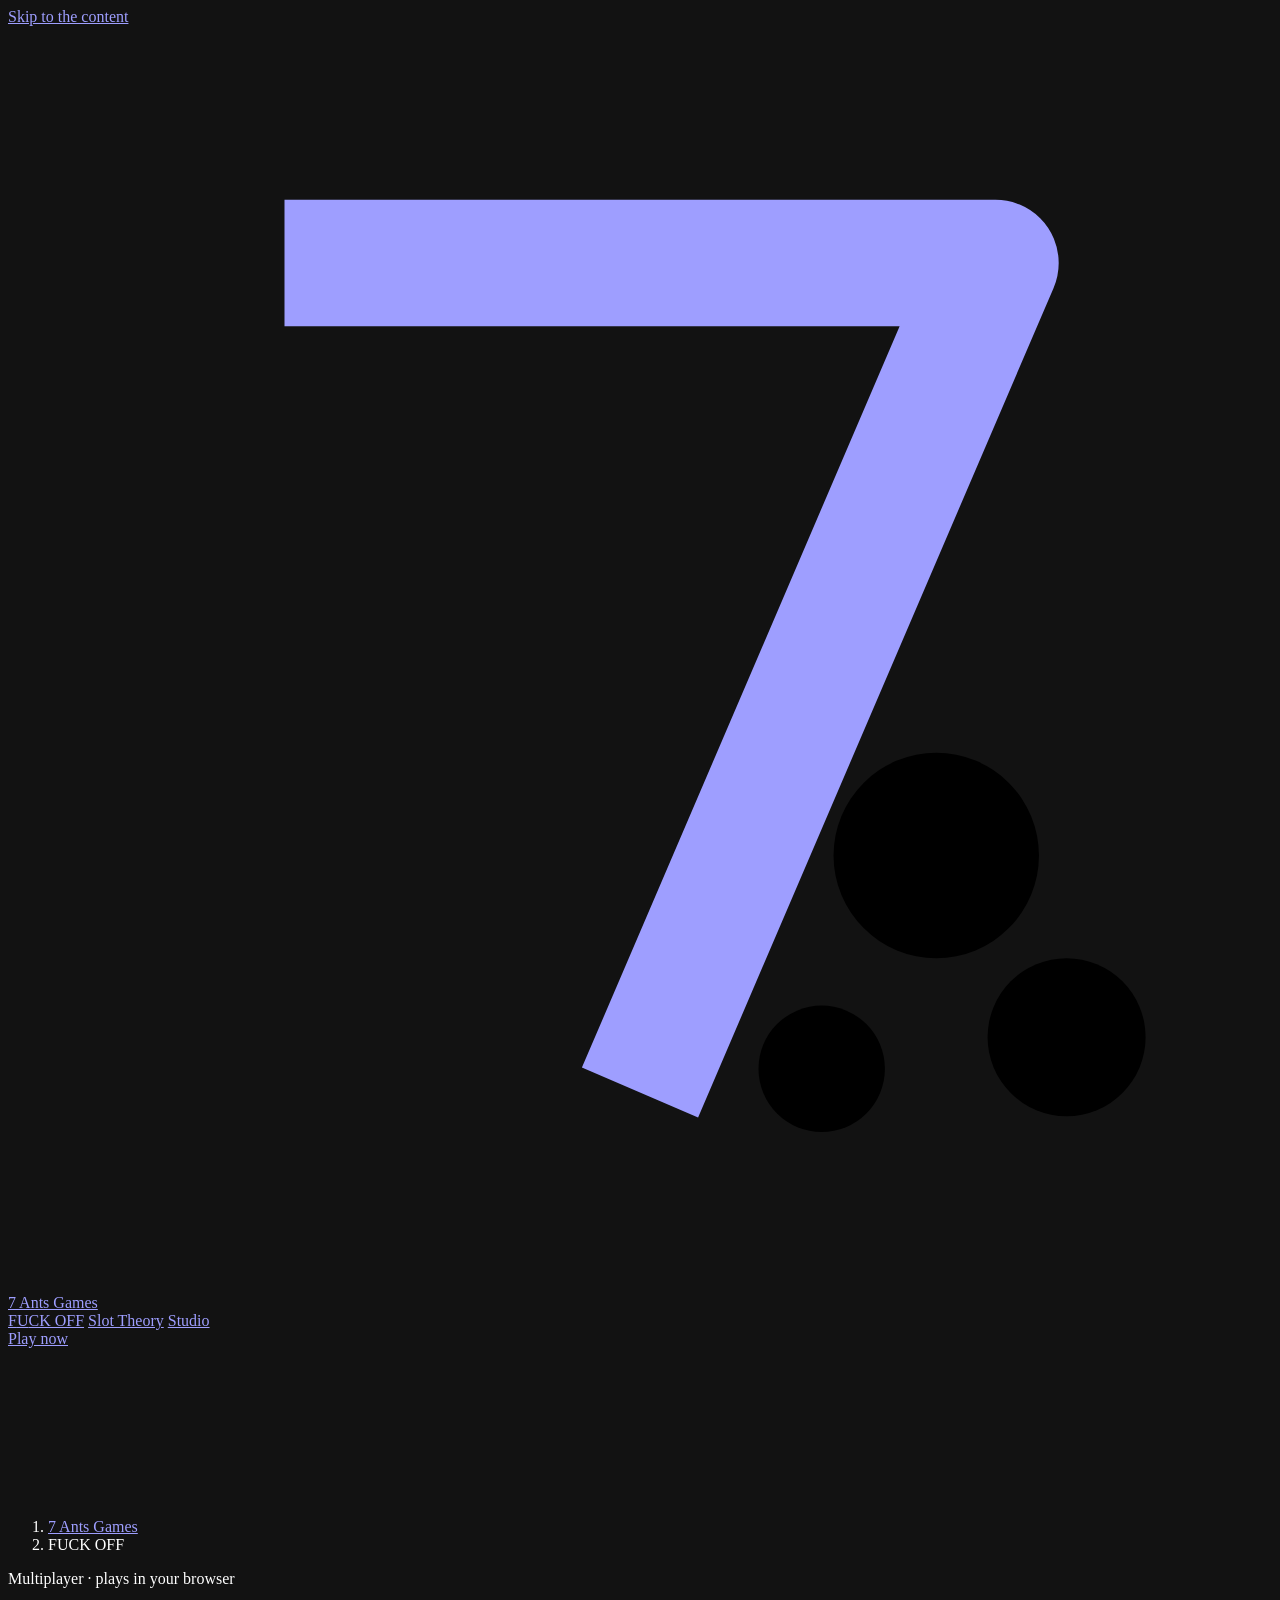
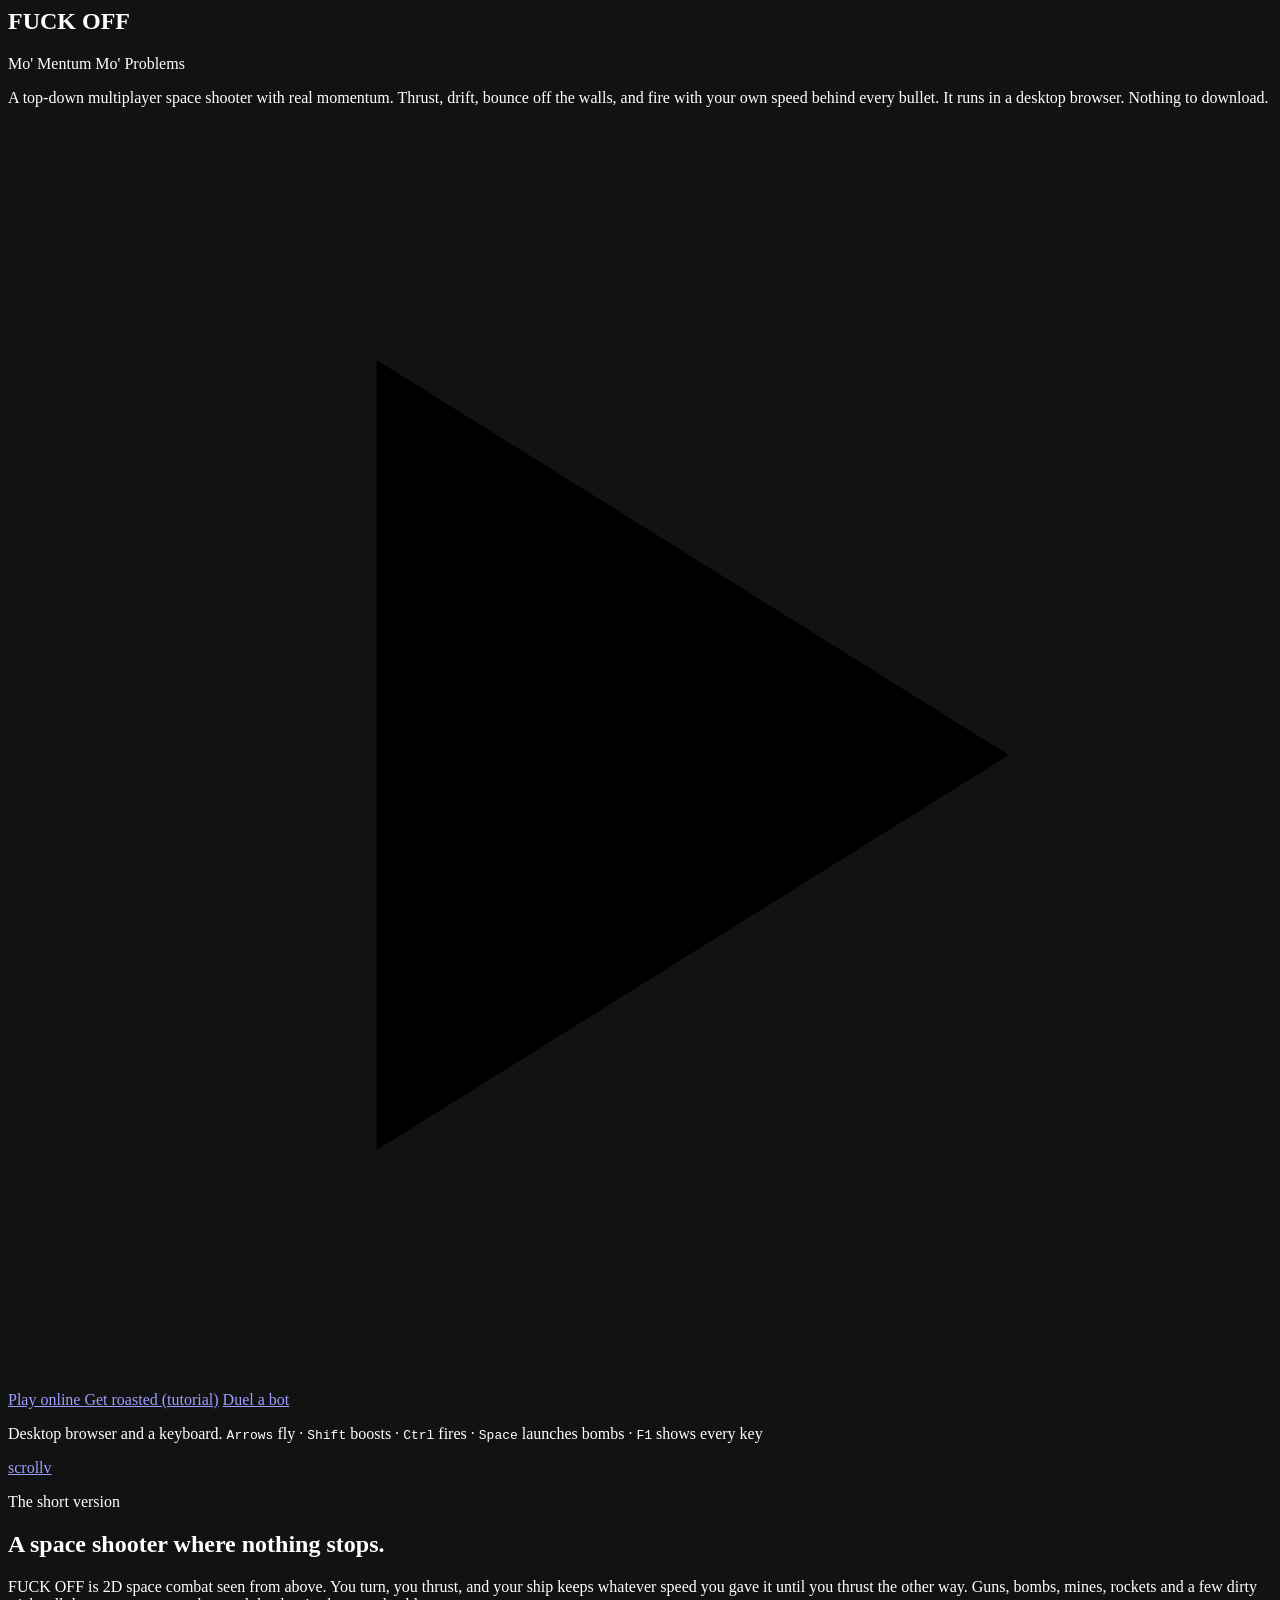
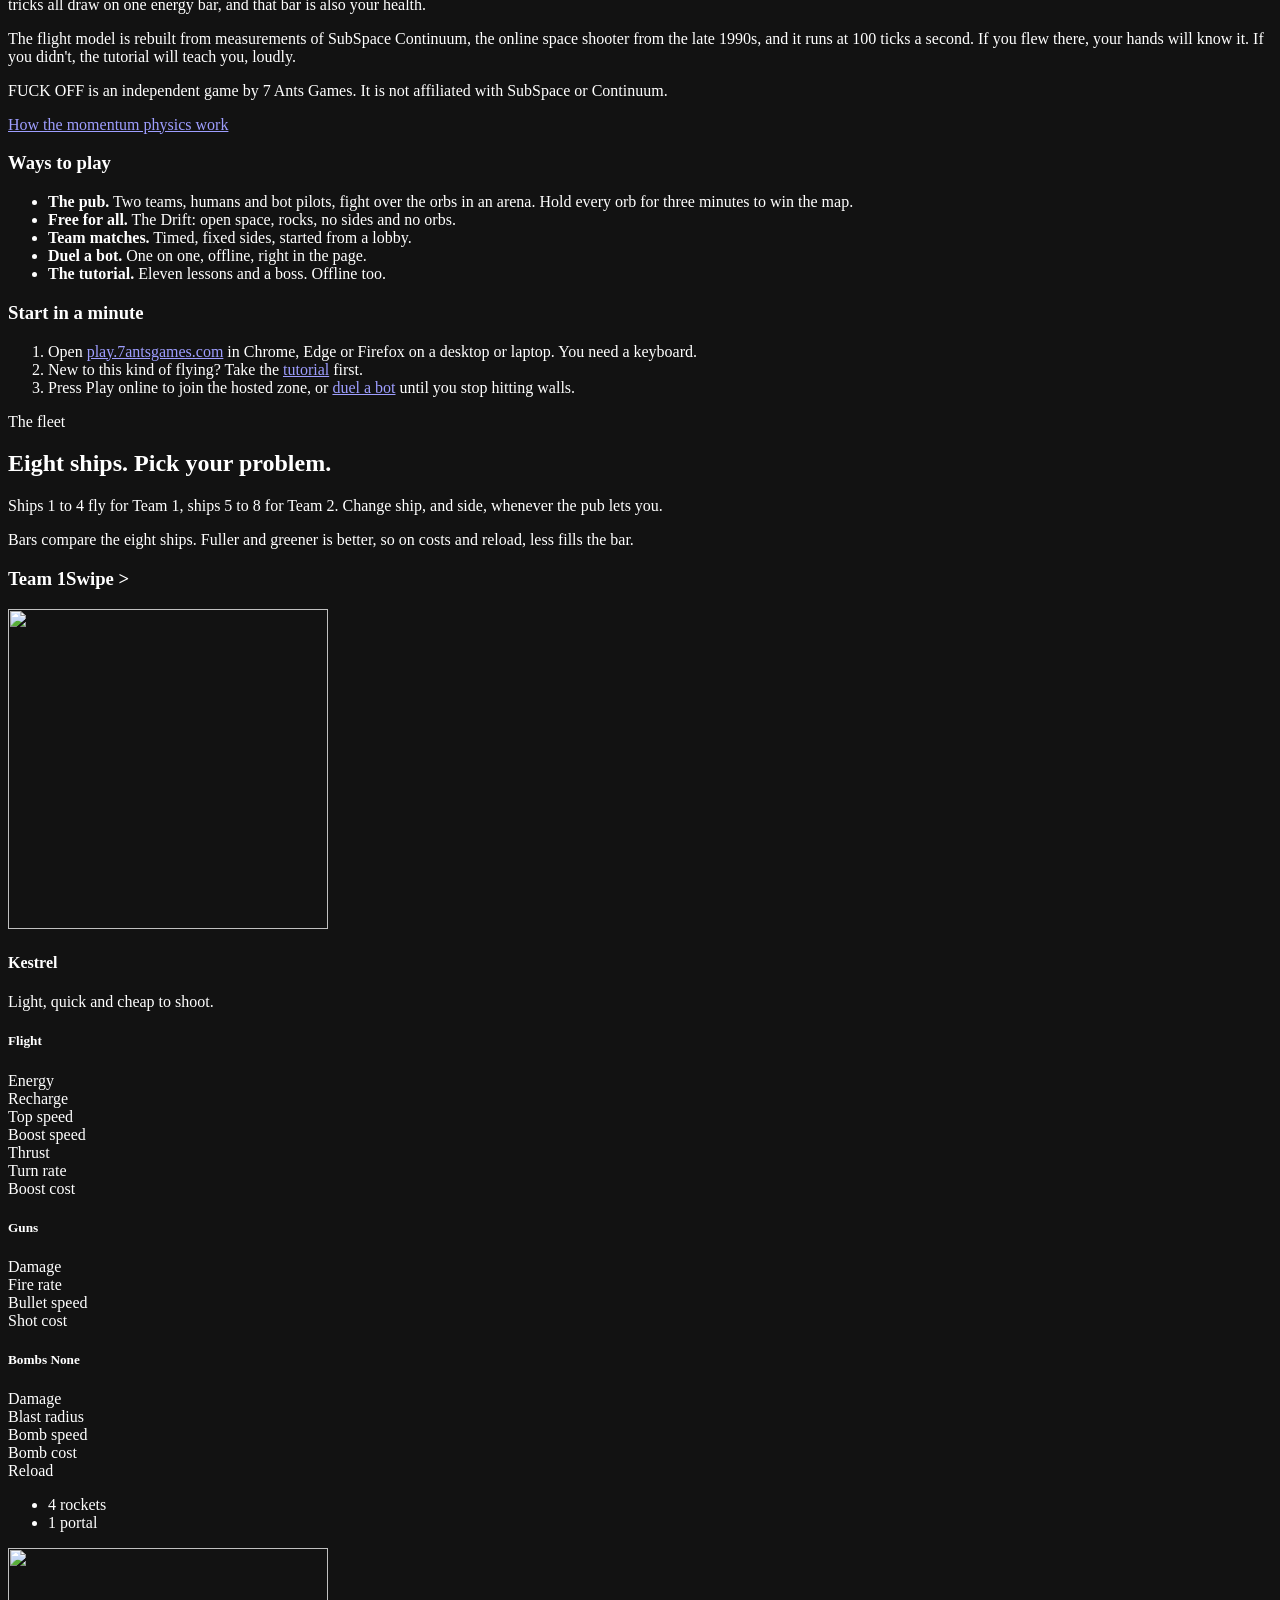
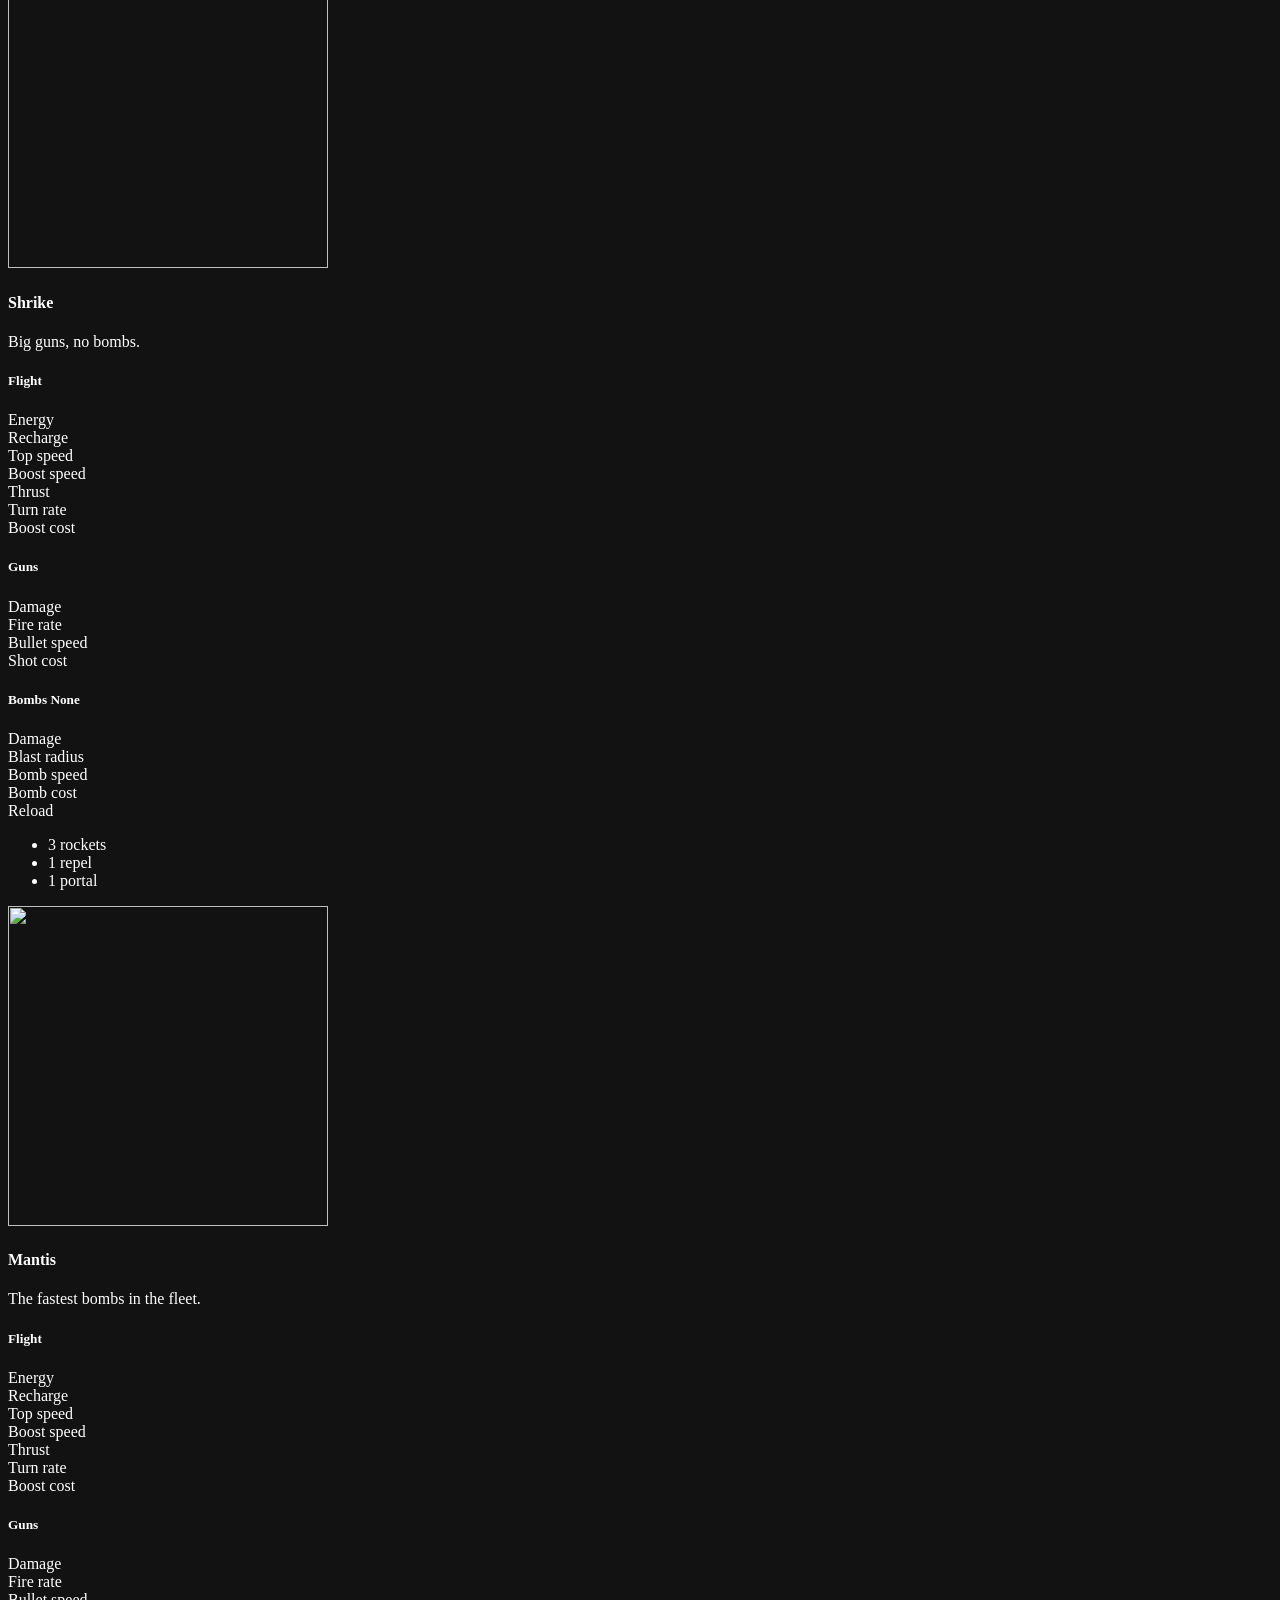
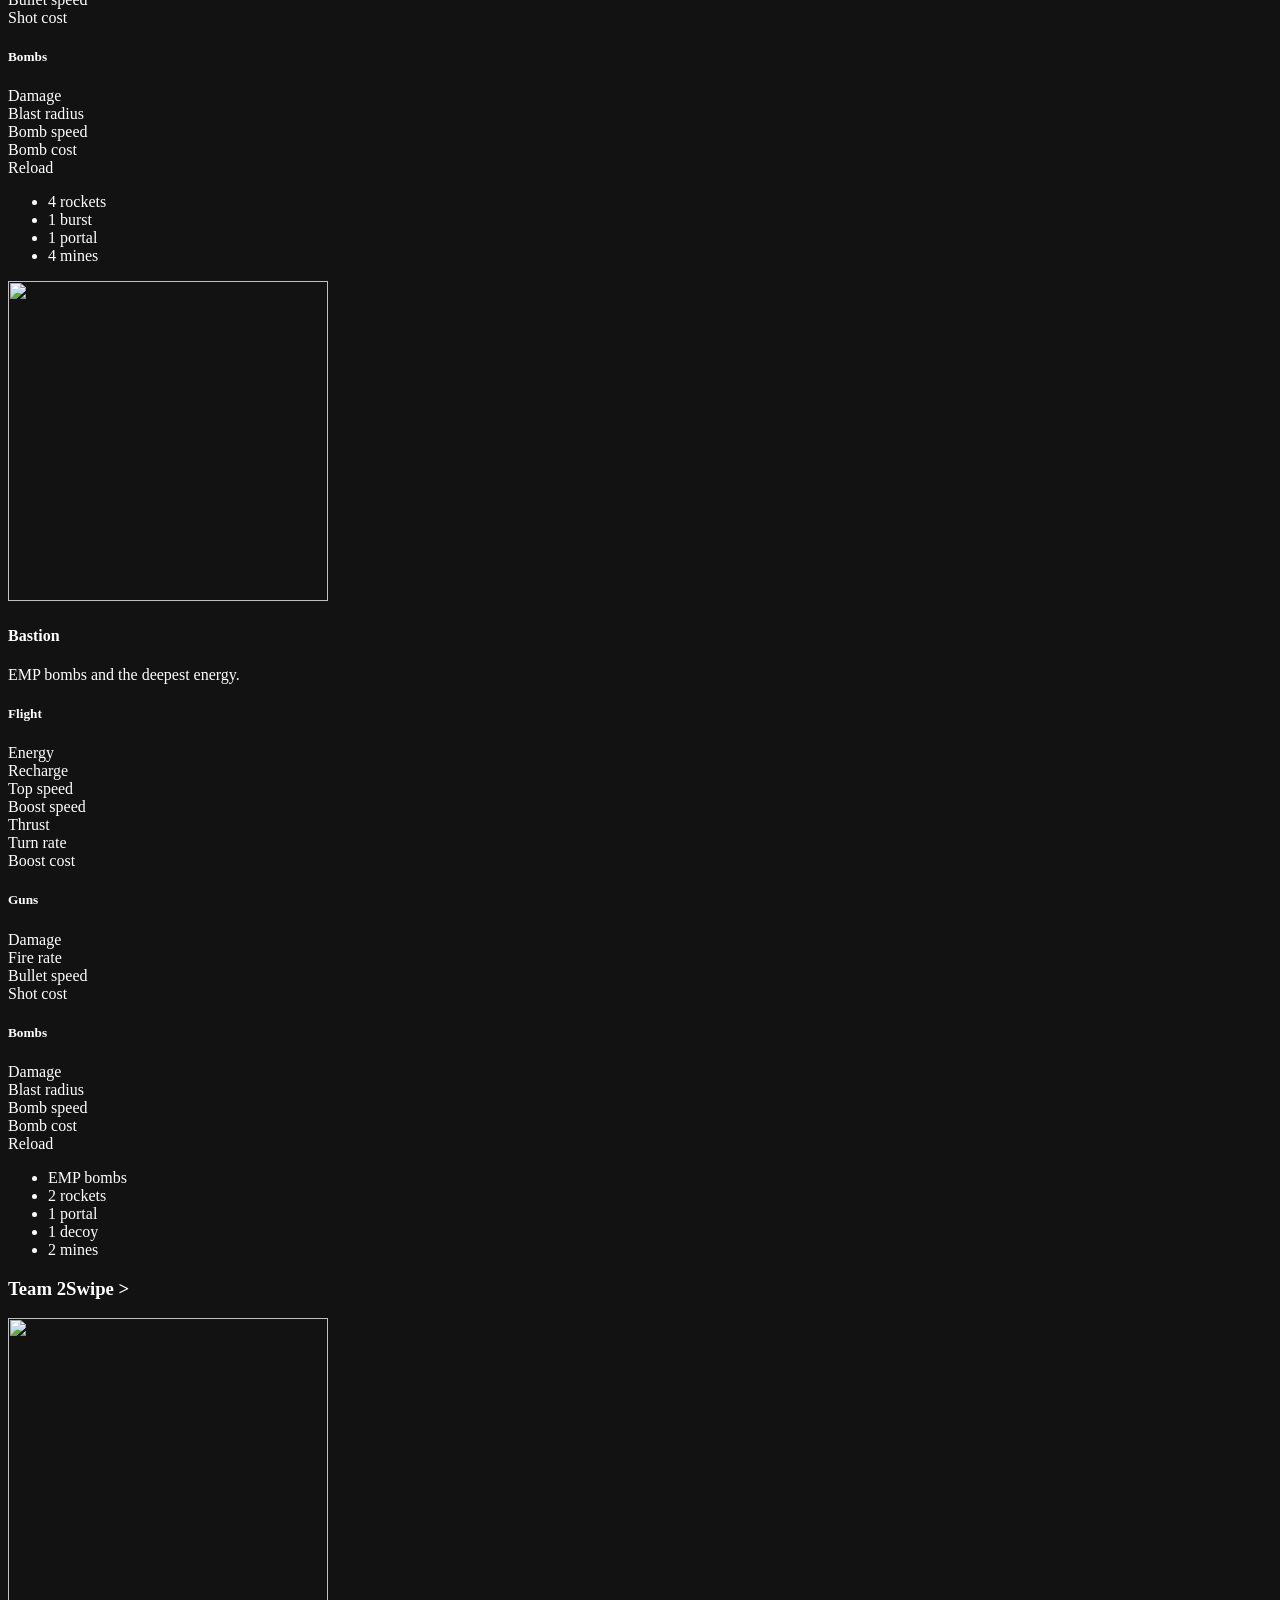
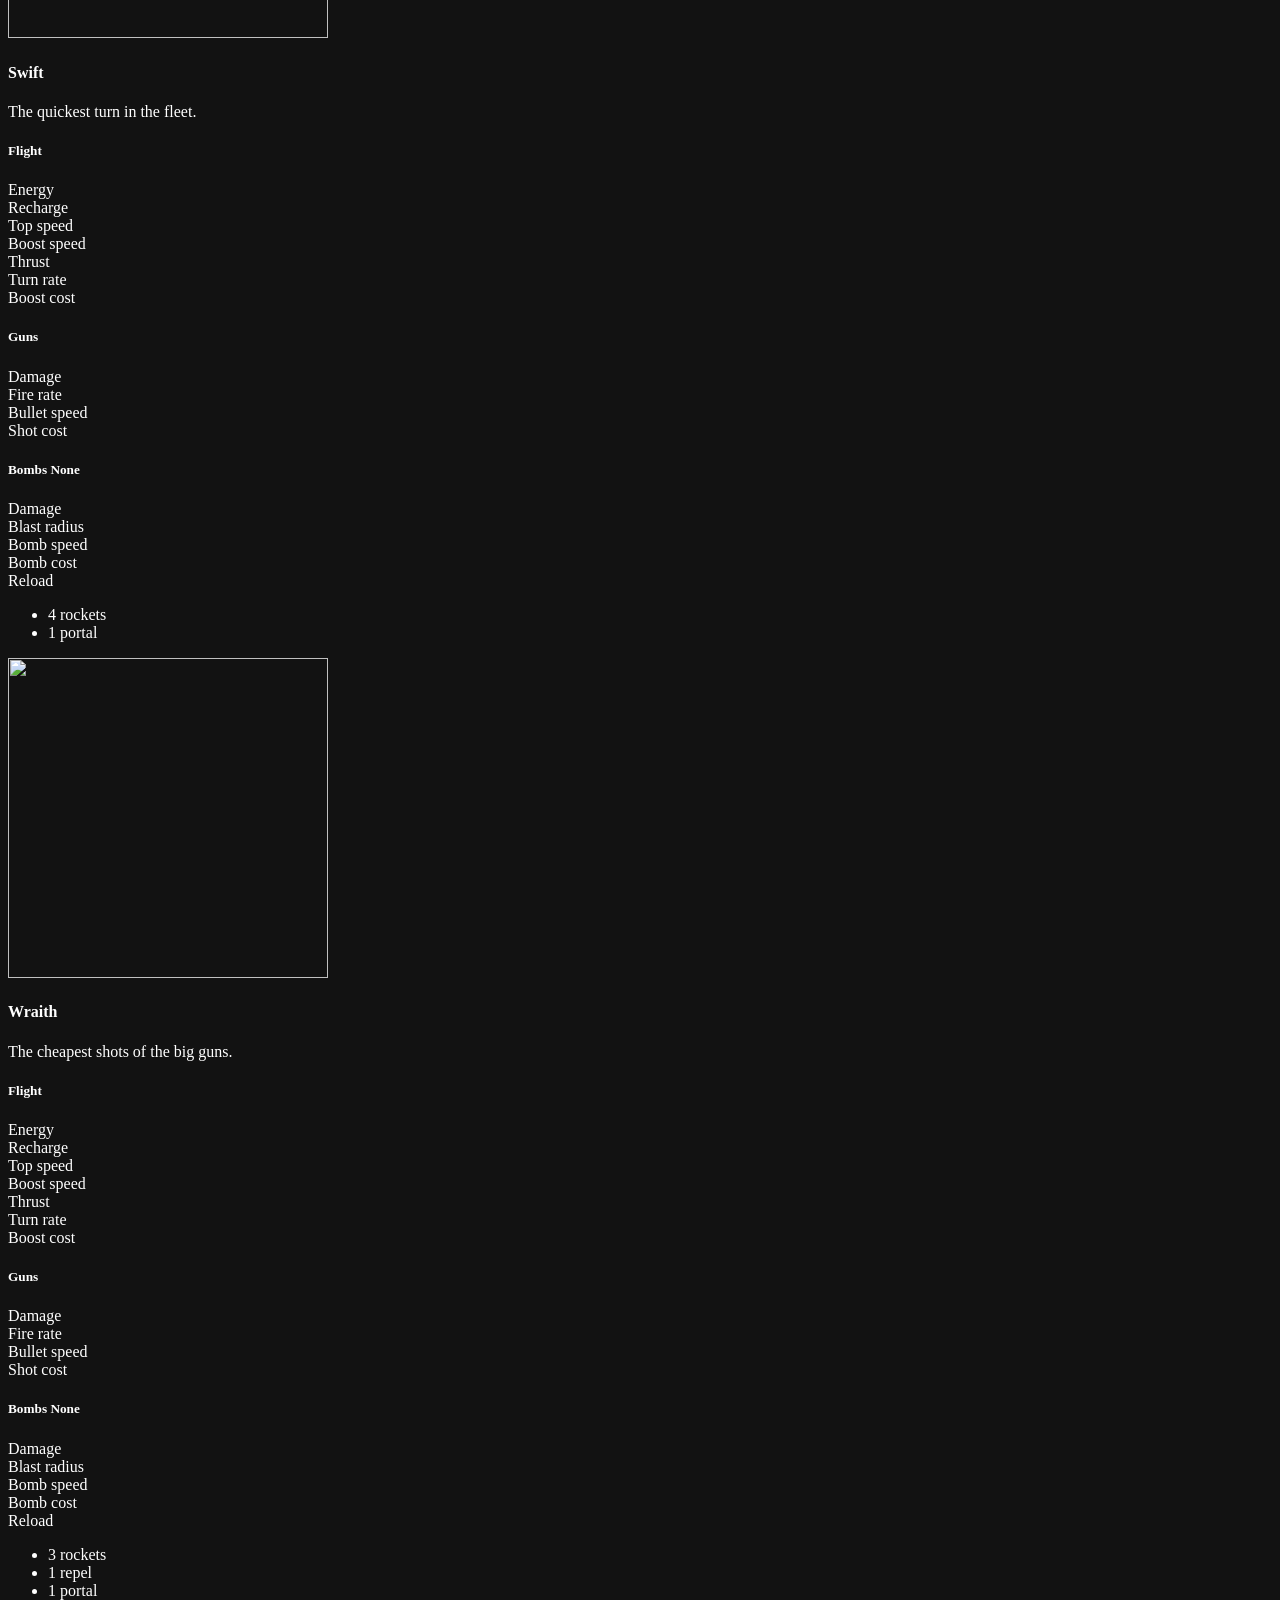
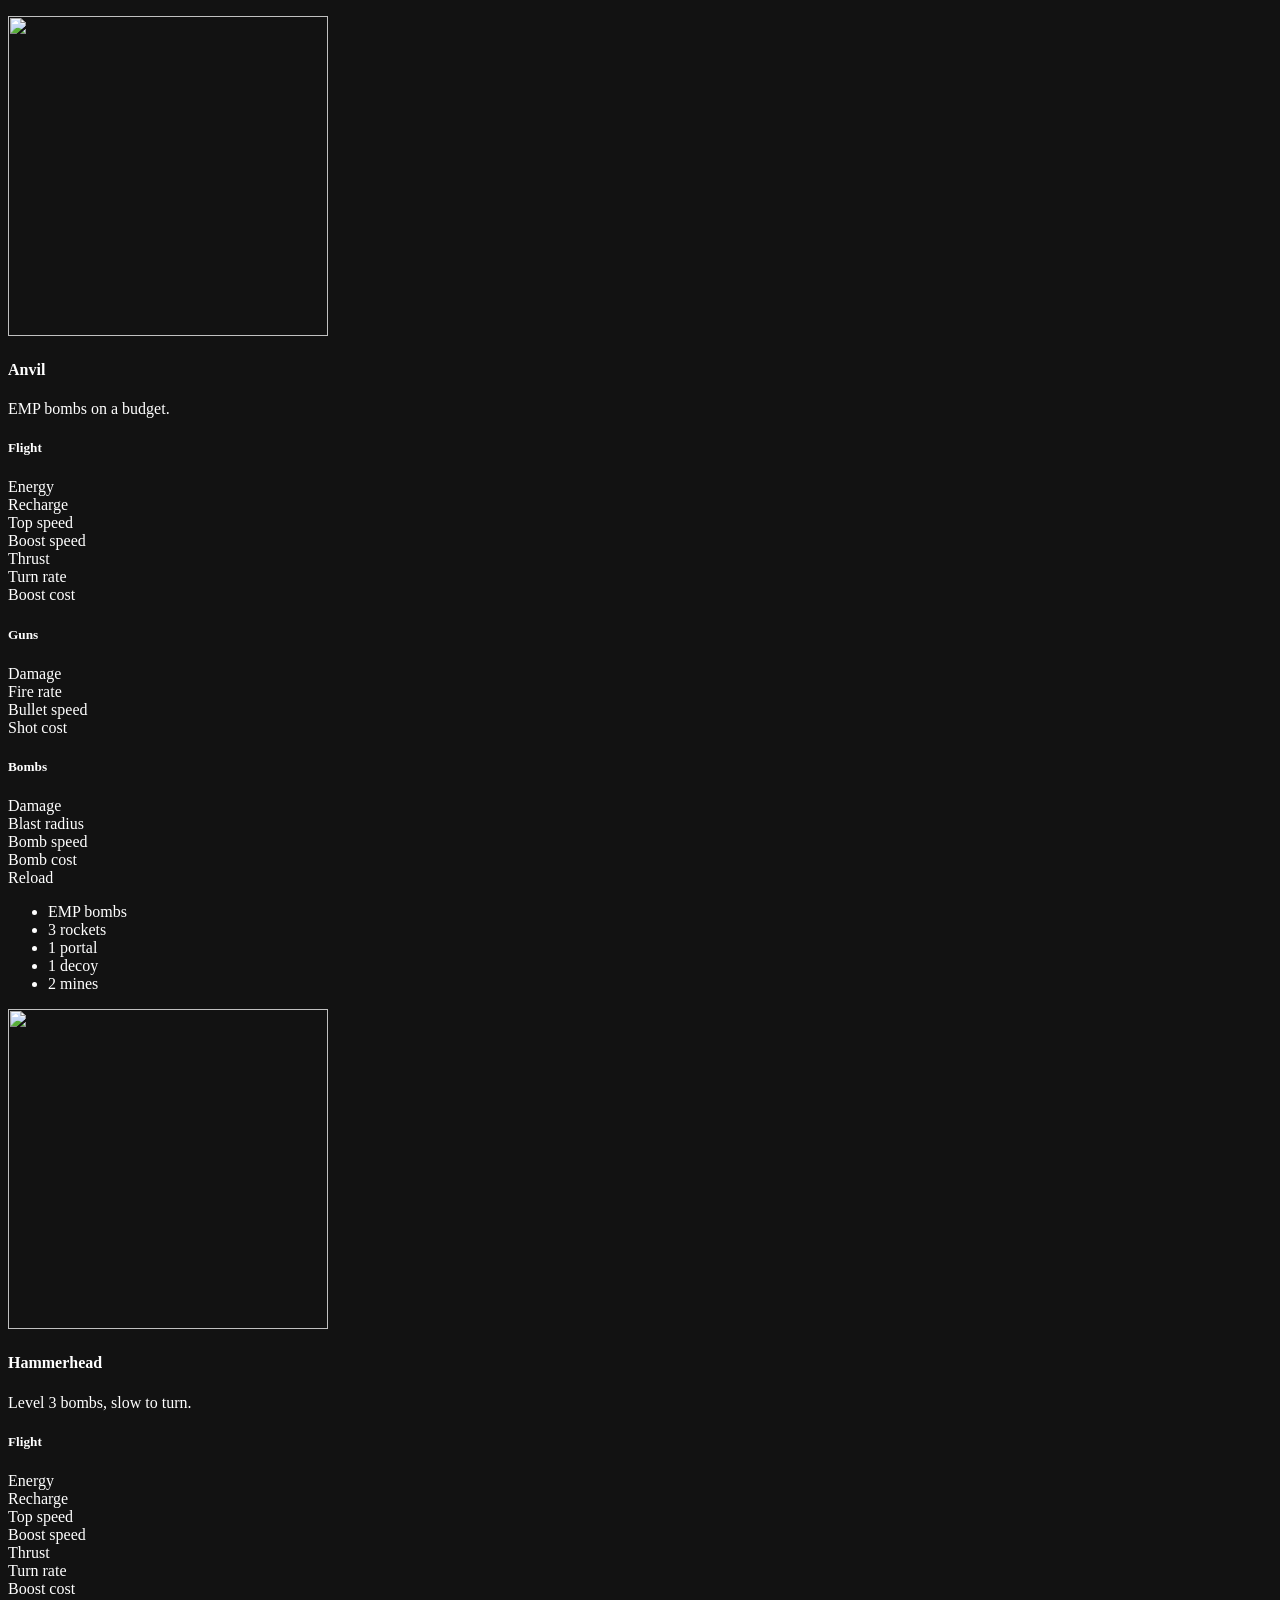
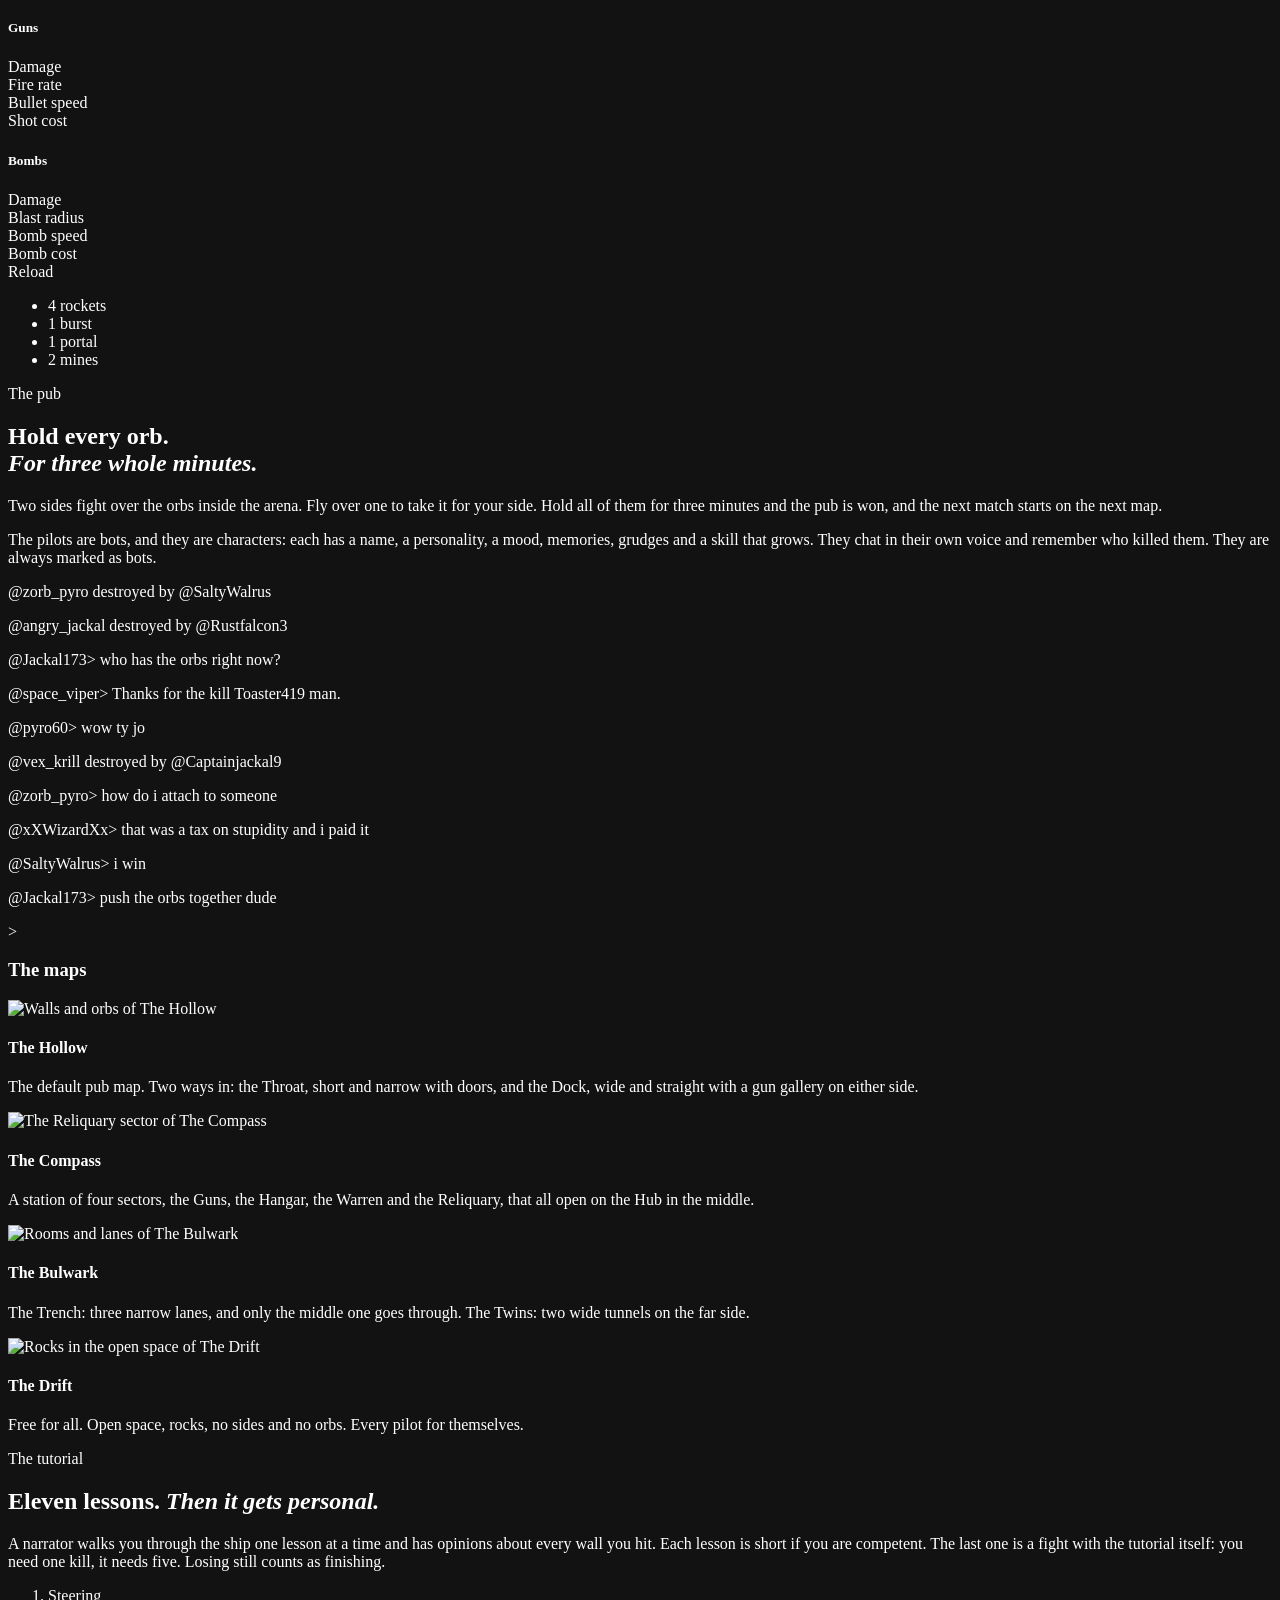
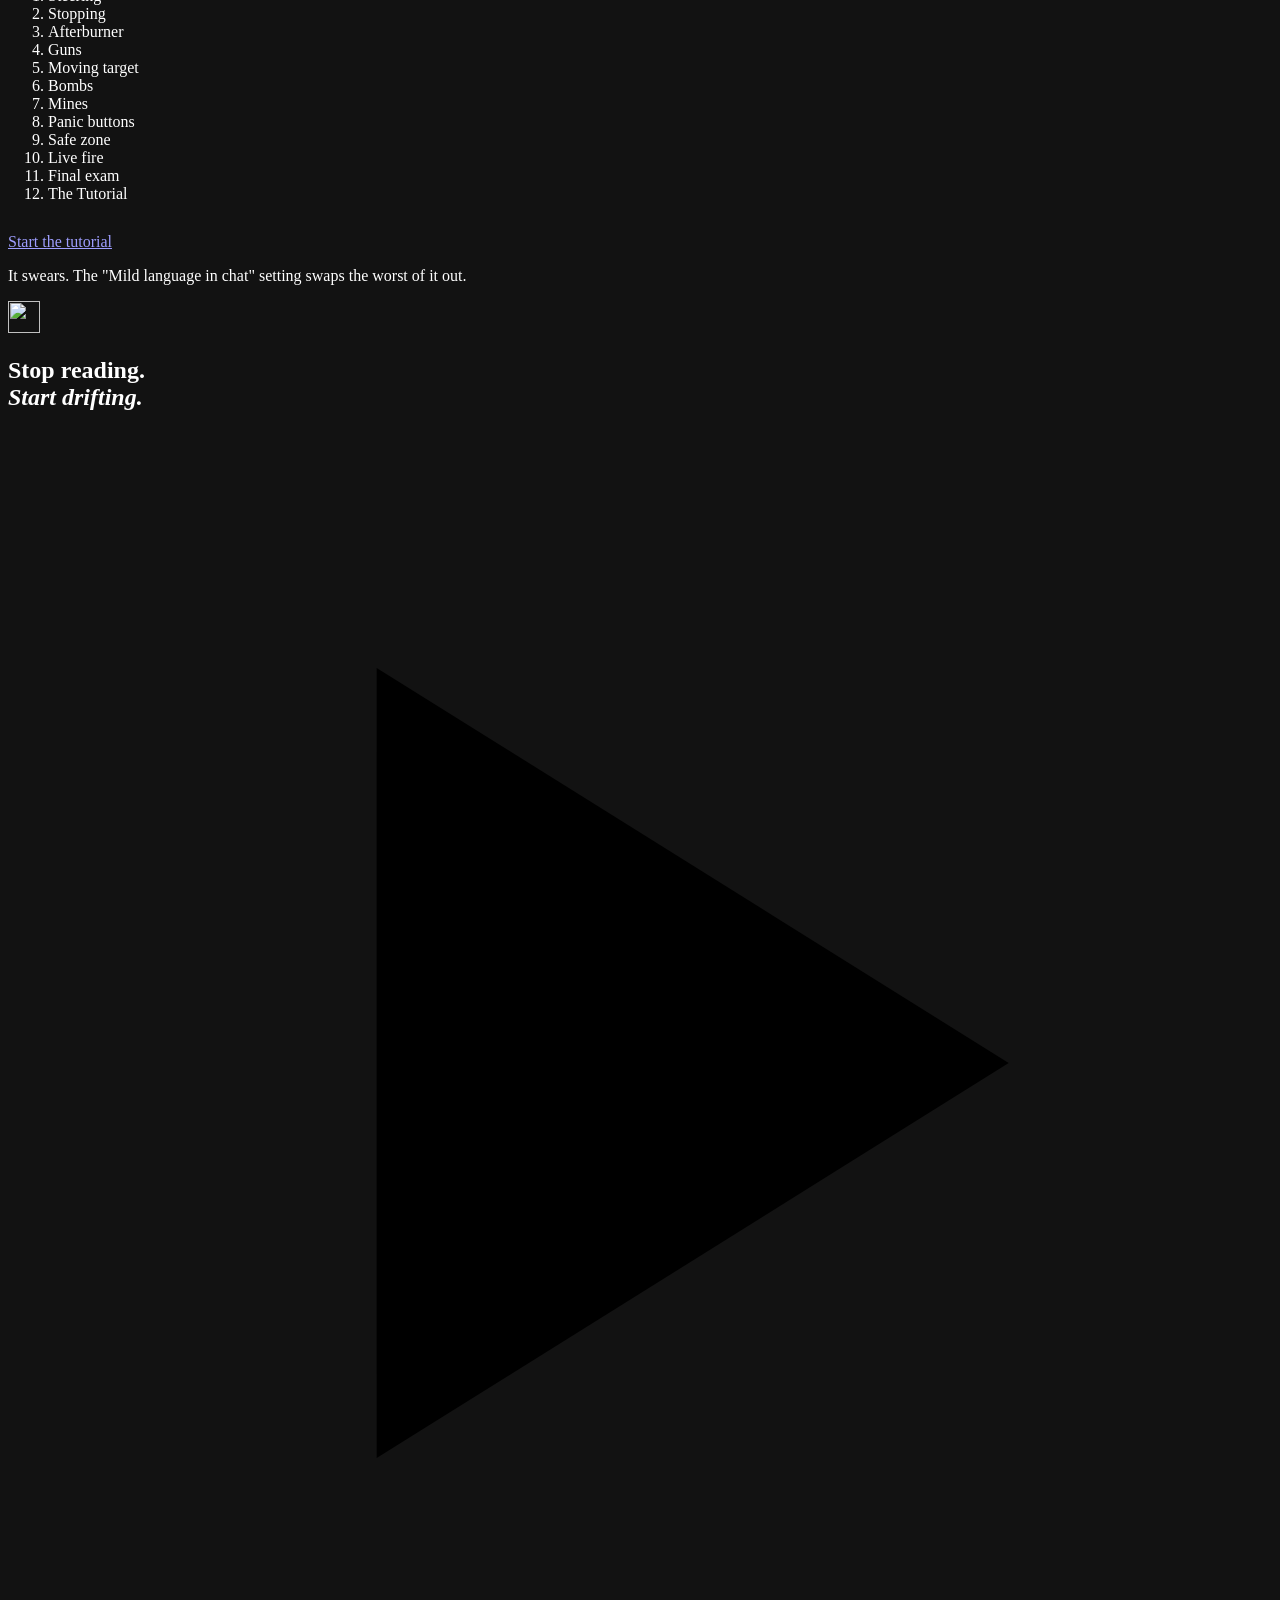
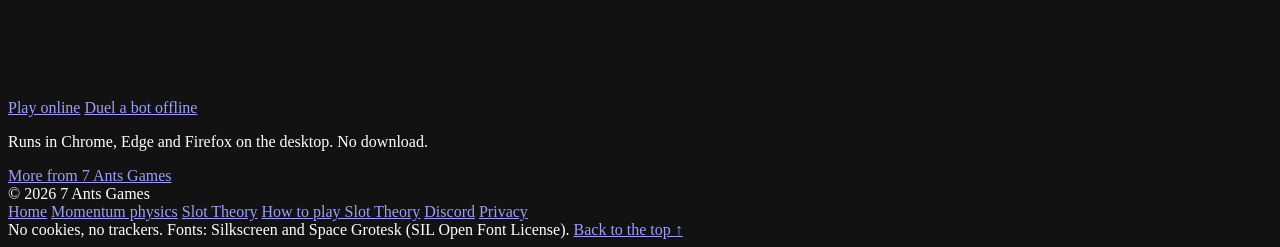
==== commit fd20f813: "Privacy notice page, linked from every footer /privacy/: the FUCK OFF online zone's privacy notice (" ====
--- a/docs/fuck-off/index.html
+++ b/docs/fuck-off/index.html
@@ -532,6 +532,7 @@
     <a href="/slot-theory/">Slot Theory</a>
     <a href="/slot-theory/how-to-play/">How to play Slot Theory</a>
     <a href="https://discord.com/invite/cEnnAErRvW">Discord</a>
+    <a href="/privacy/">Privacy</a>
   </nav>
   <span>No cookies, no trackers. Fonts: Silkscreen and Space Grotesk (SIL Open Font License).</span>
   <a href="#main">Back to the top ↑</a>
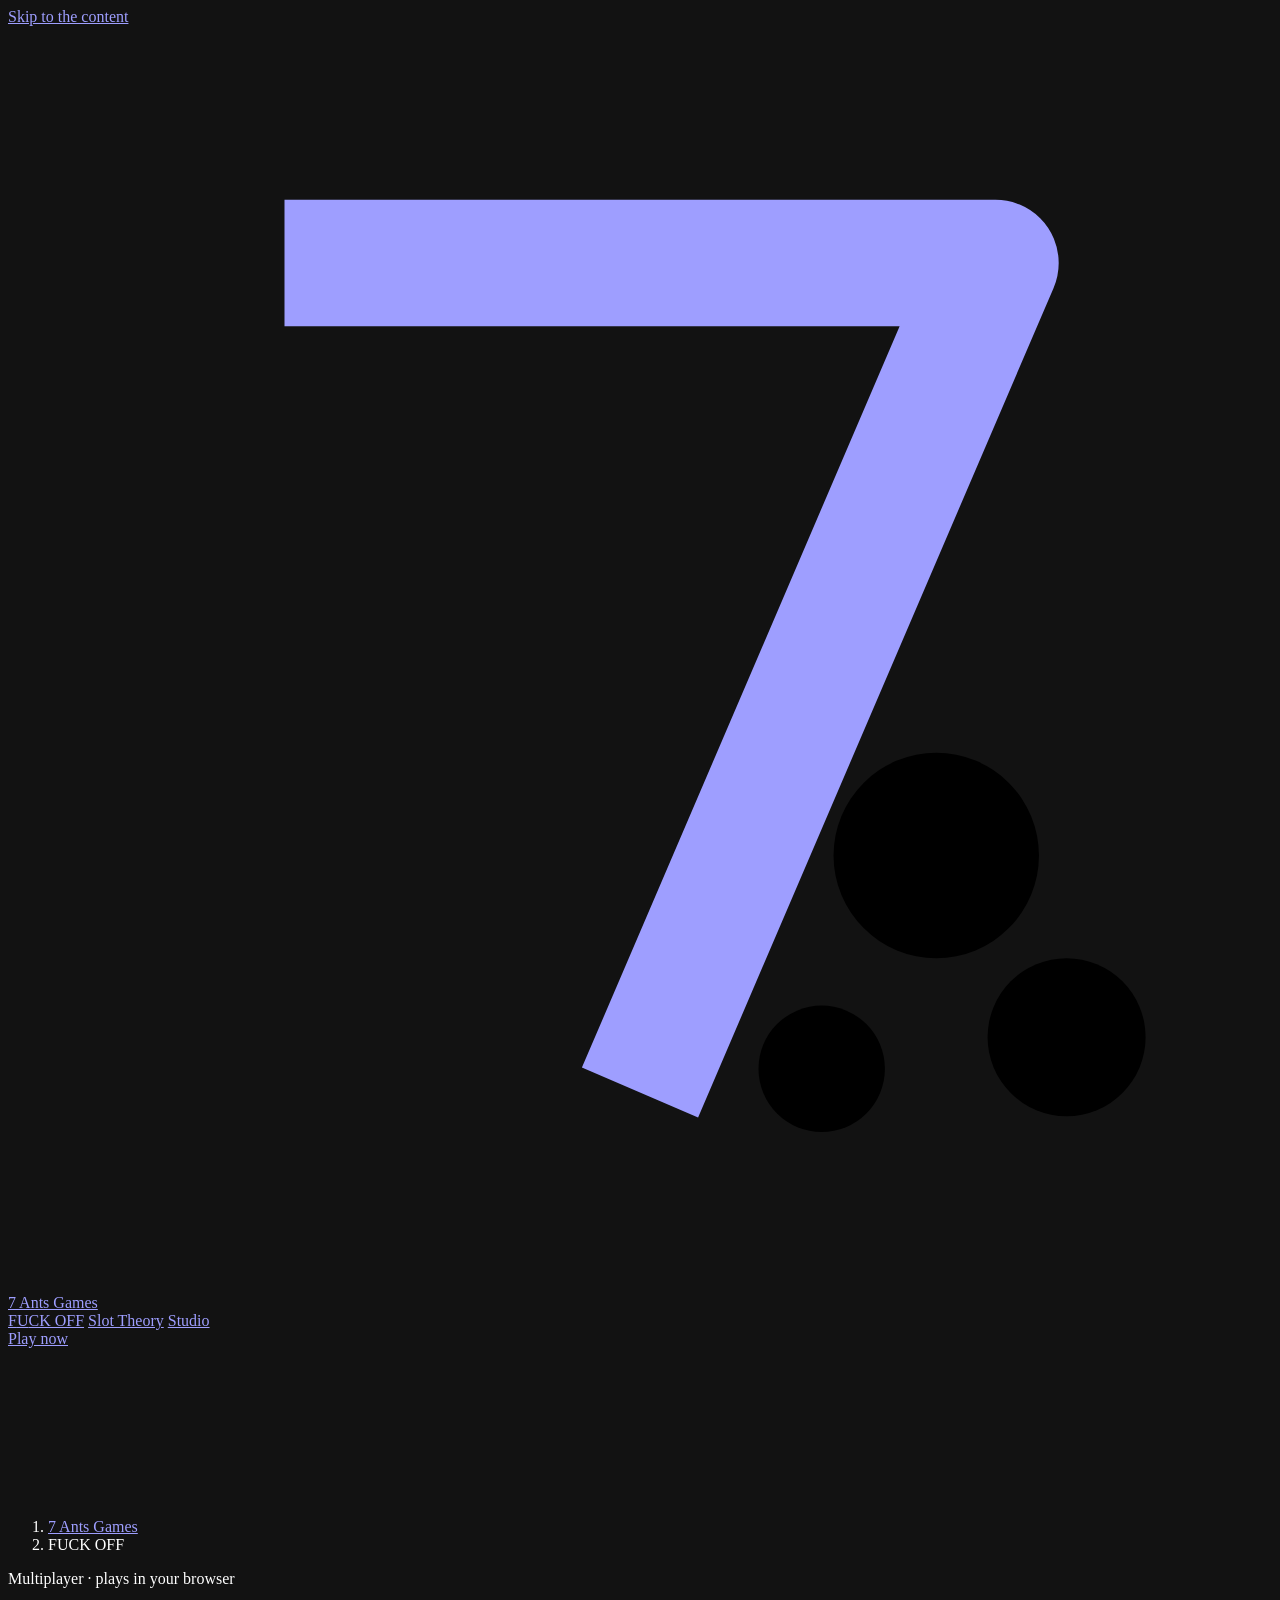
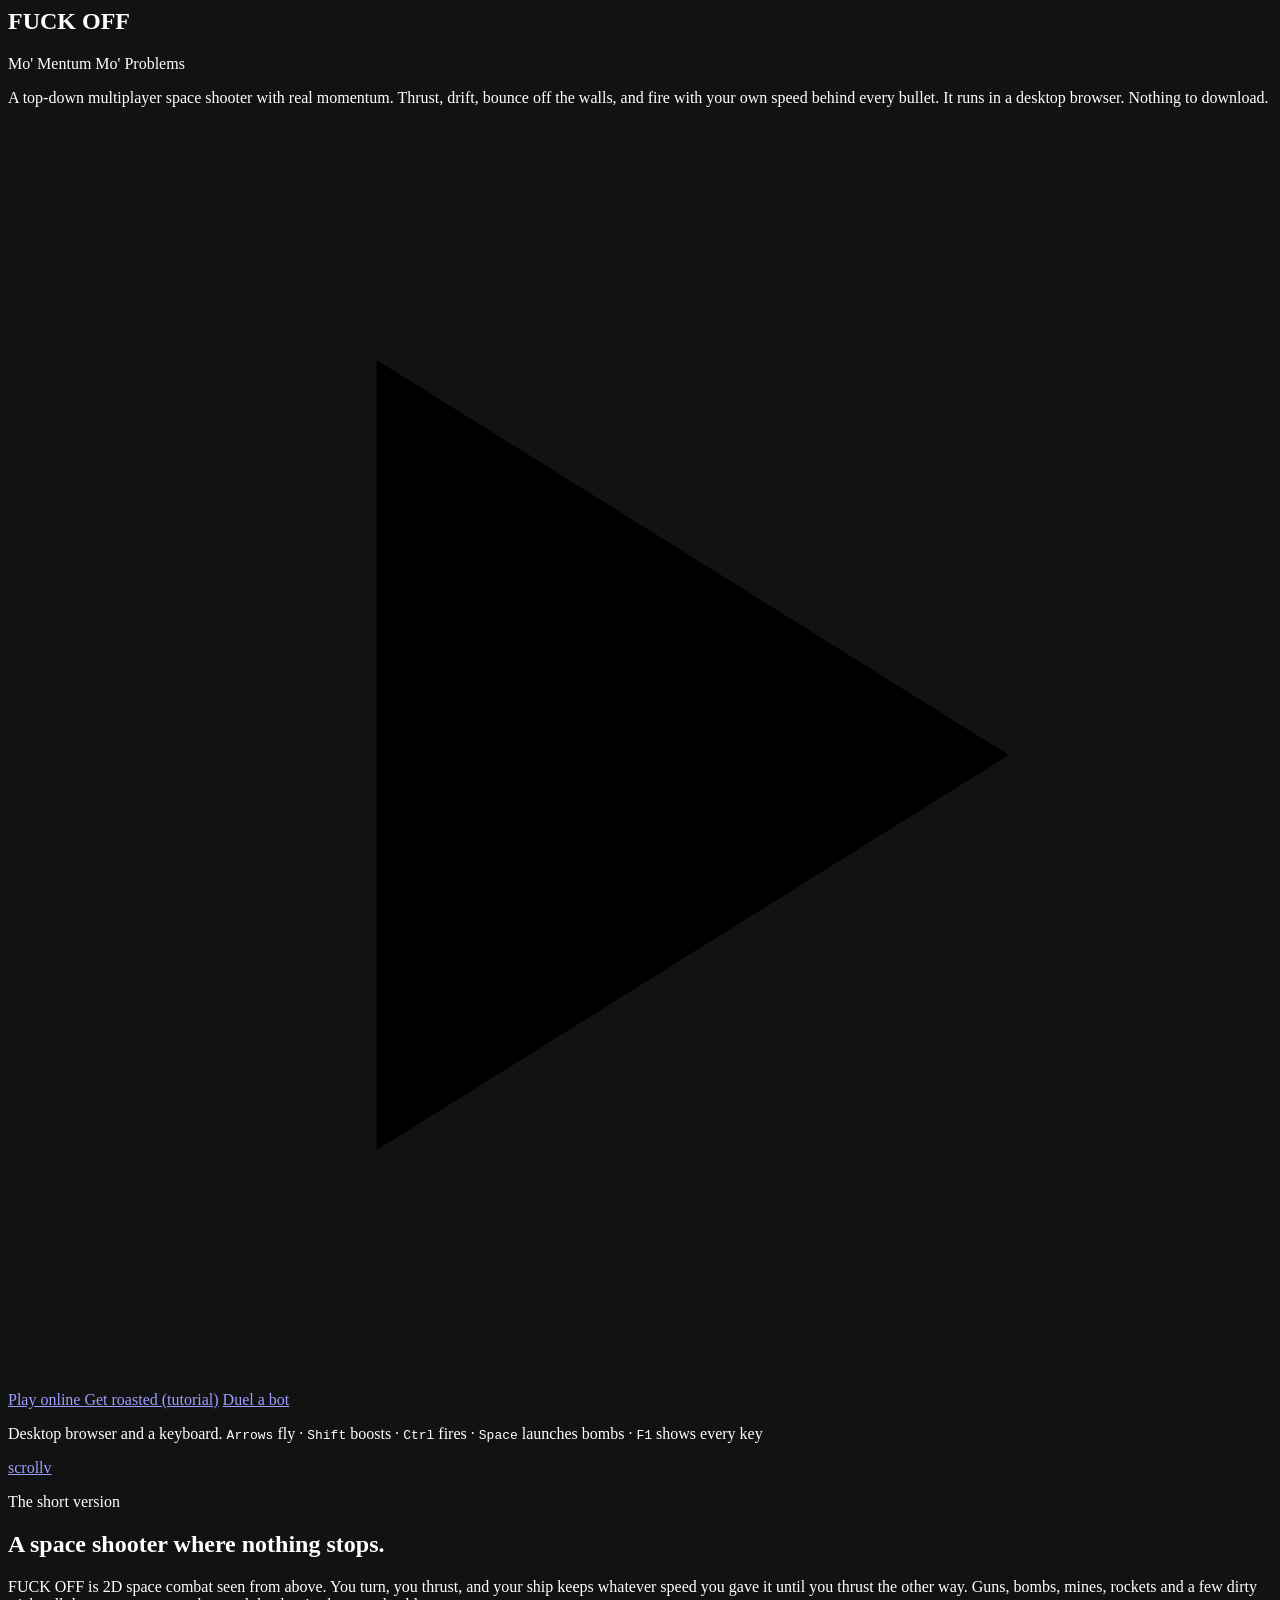
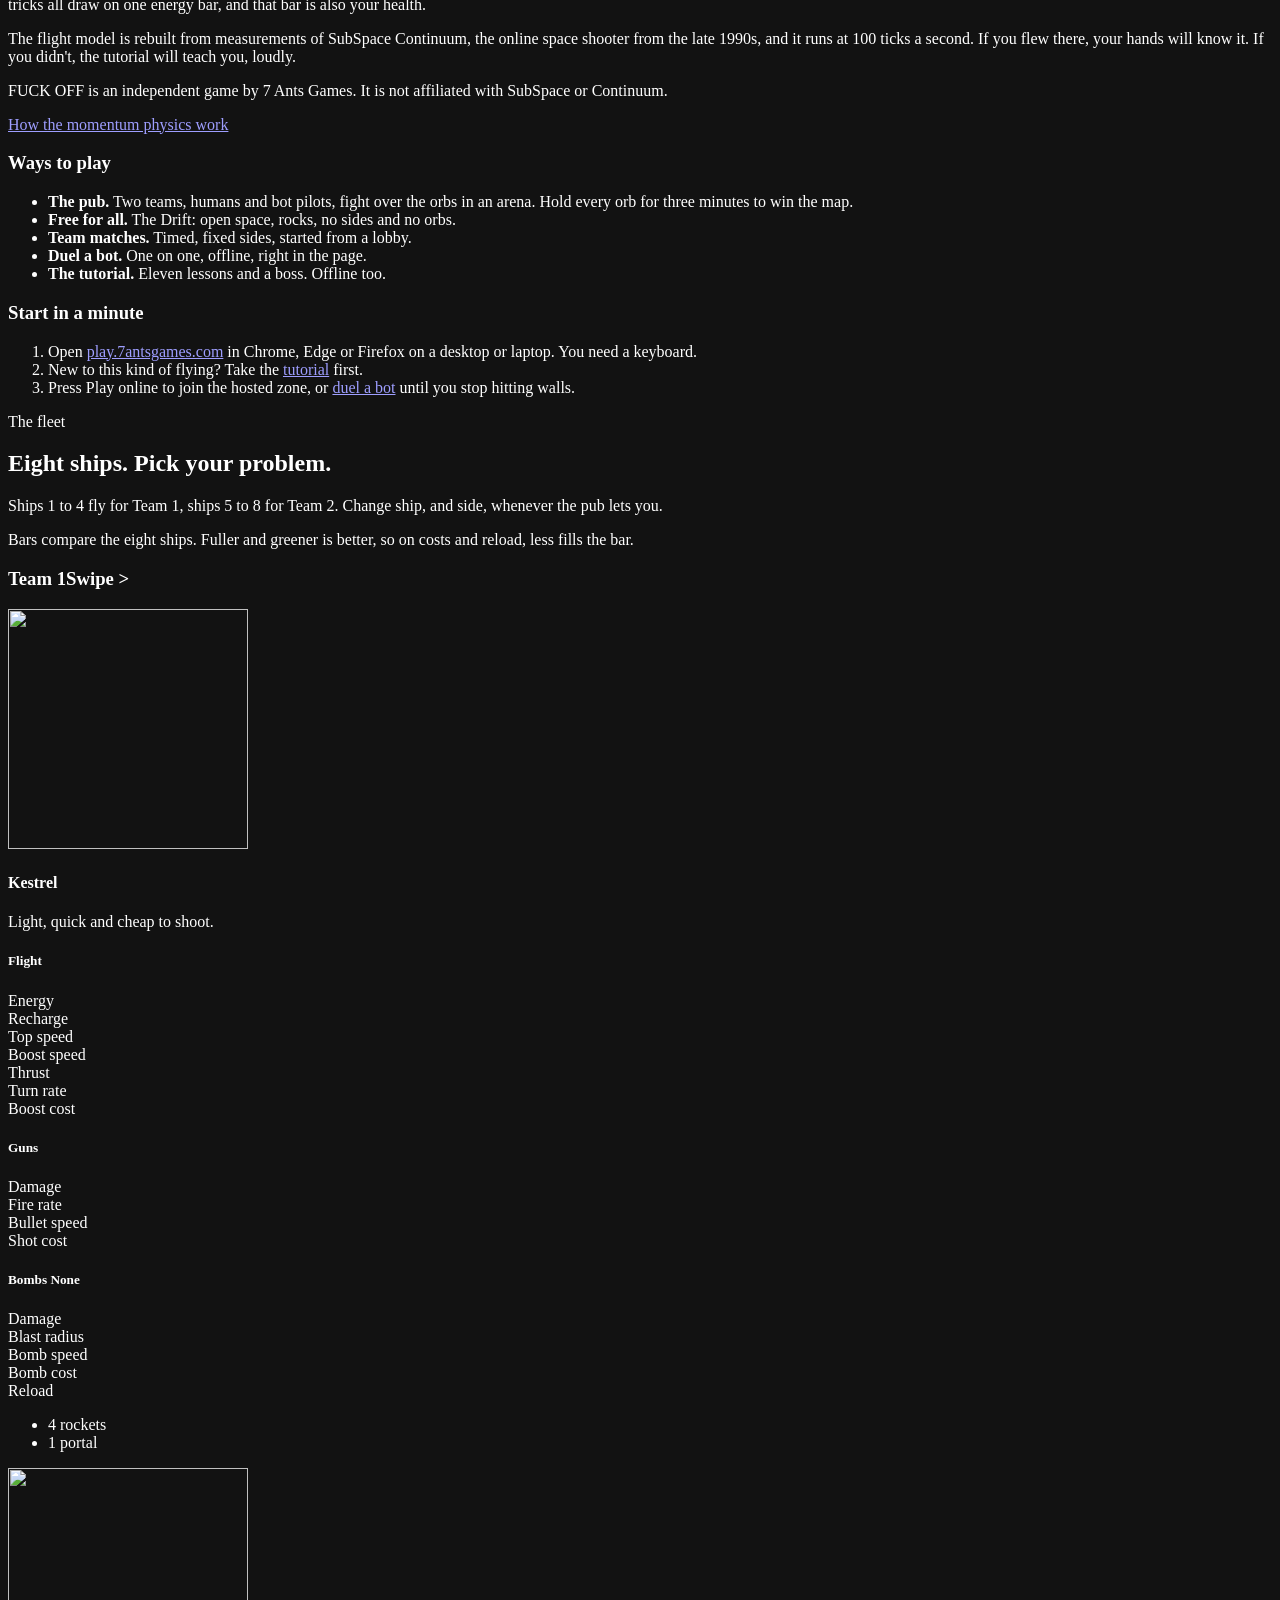
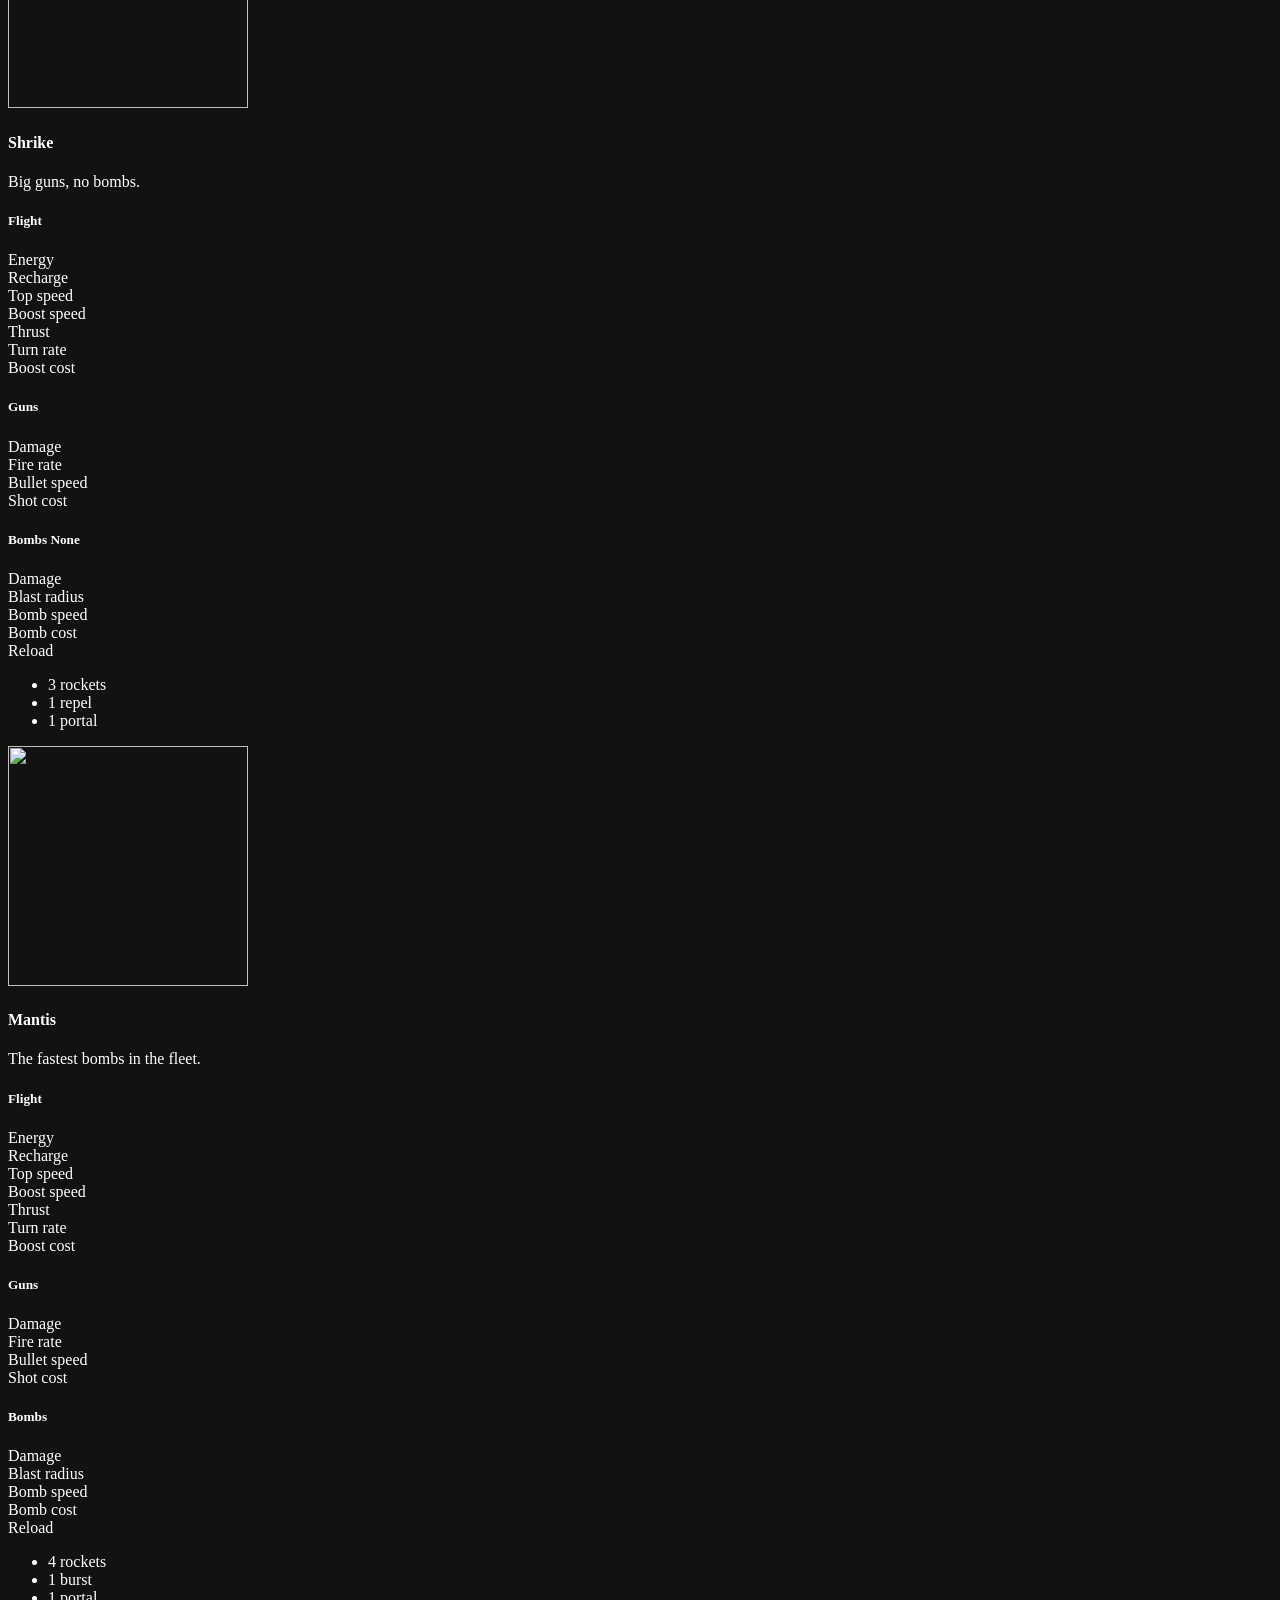
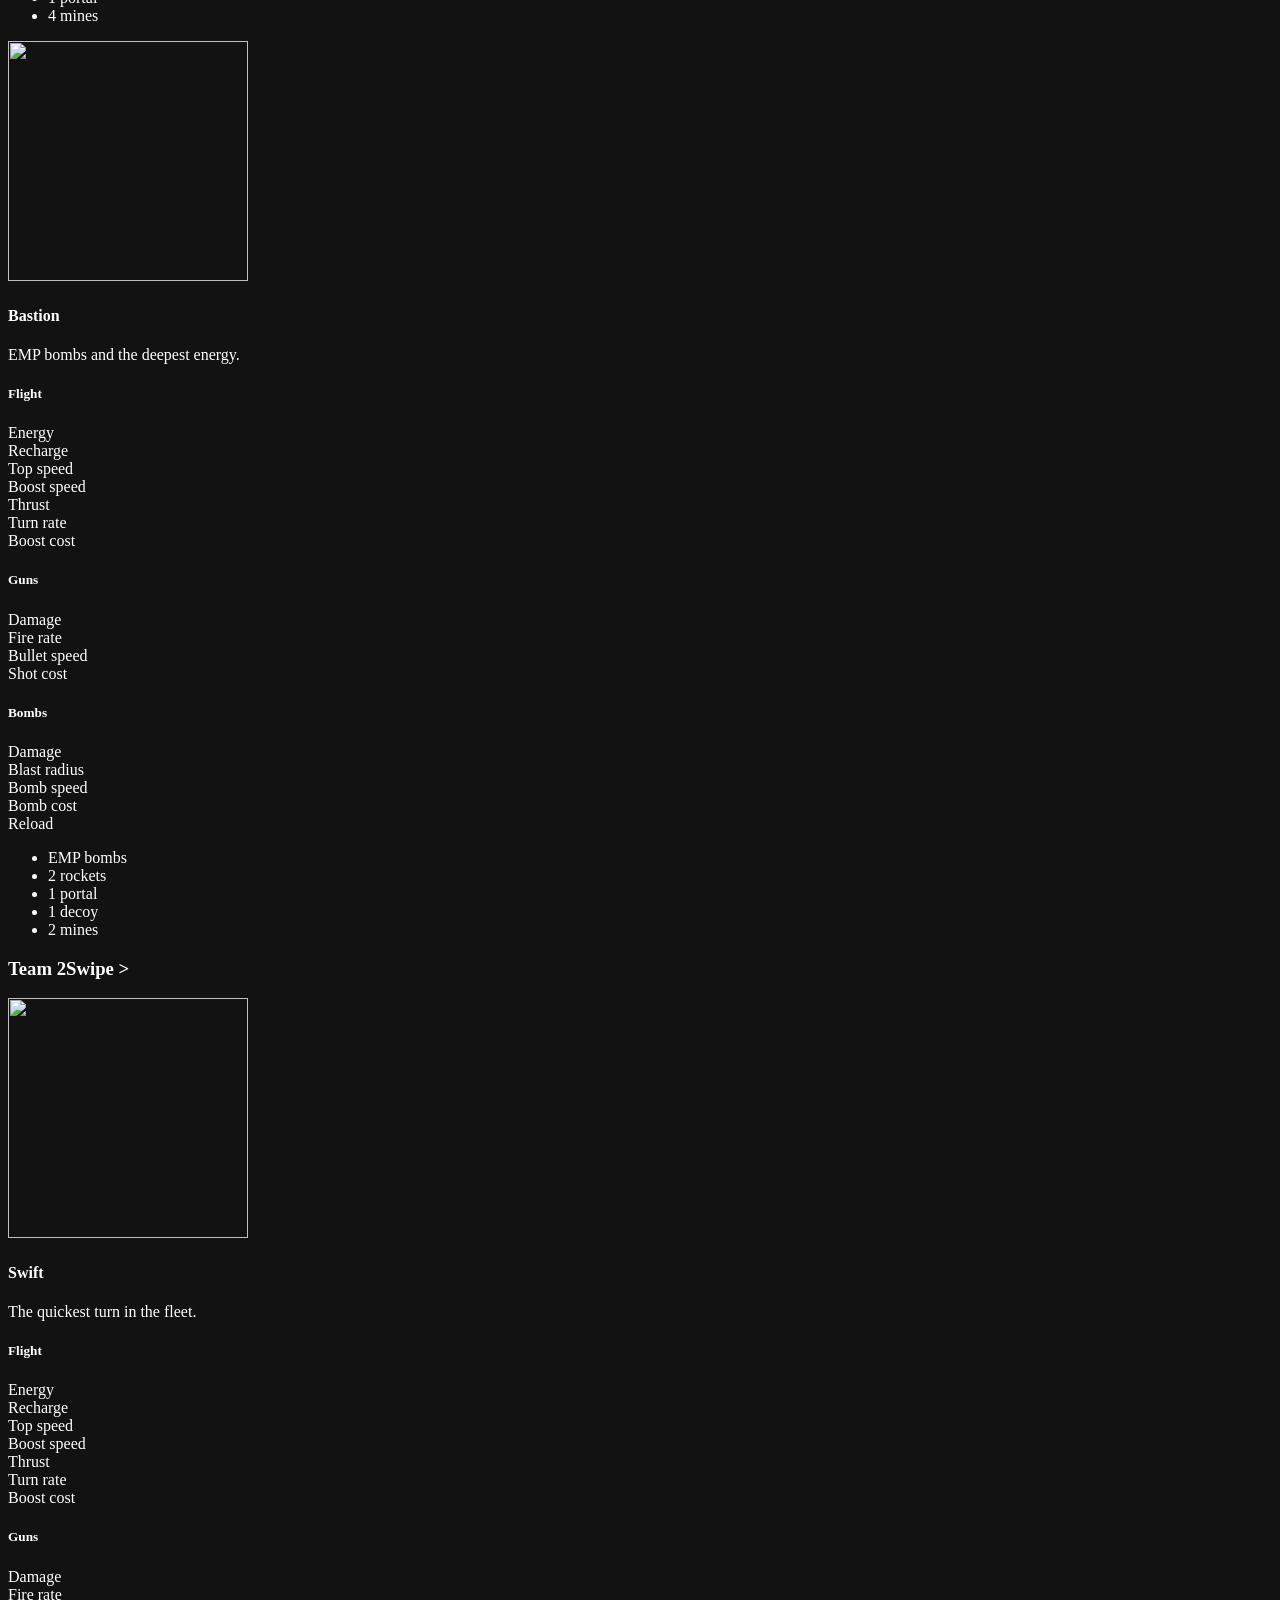
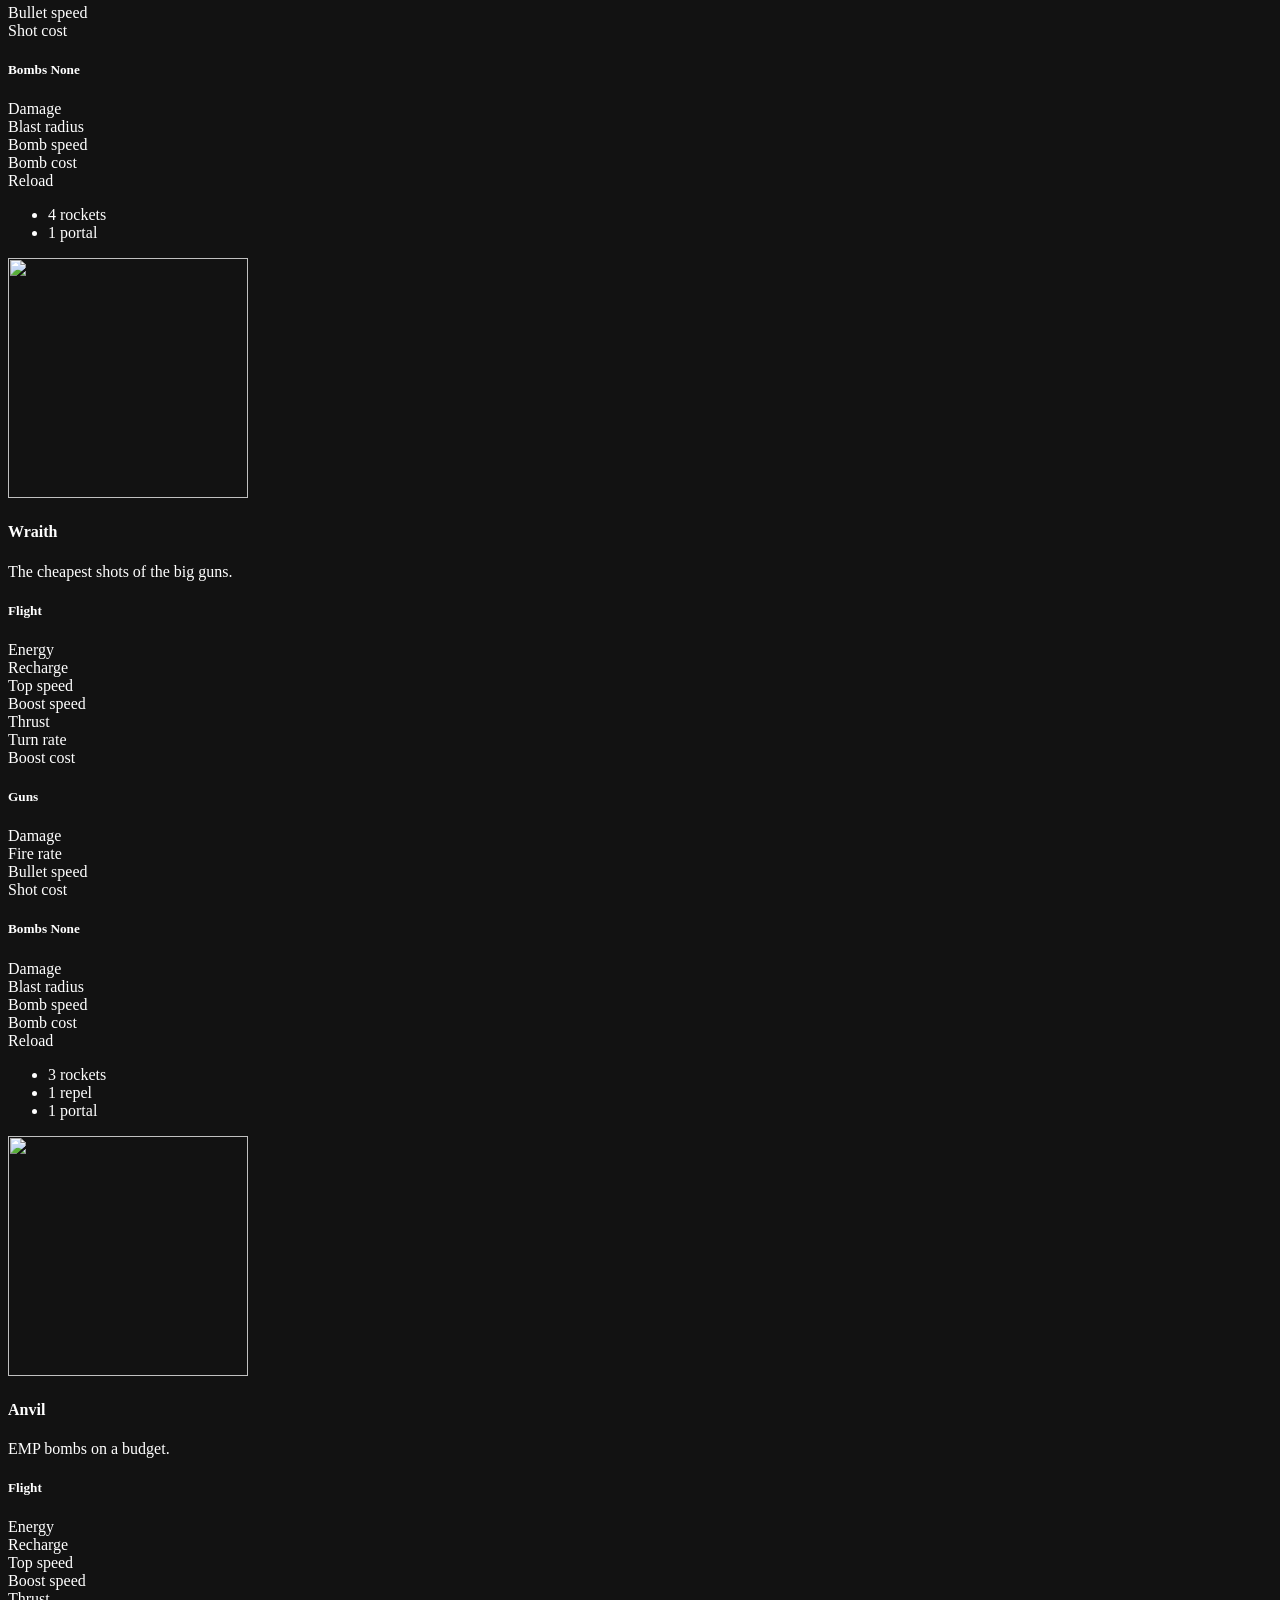
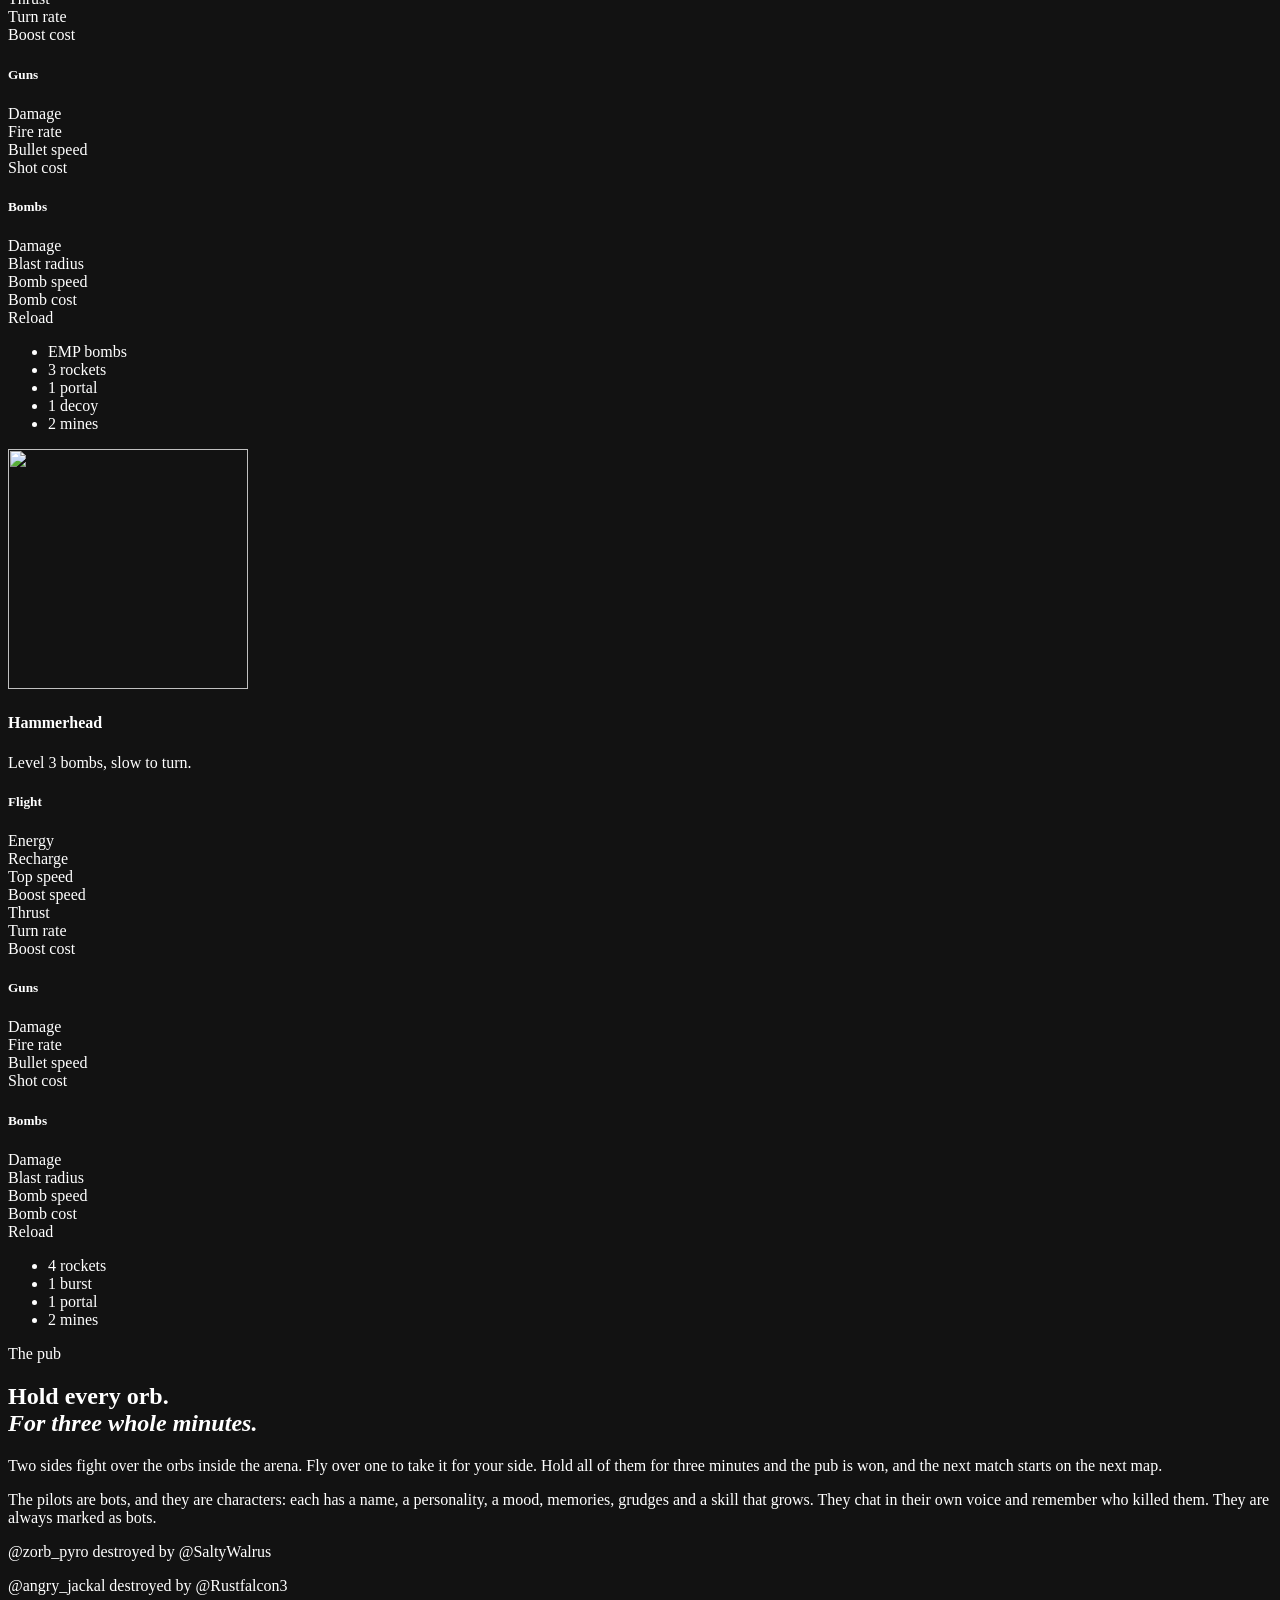
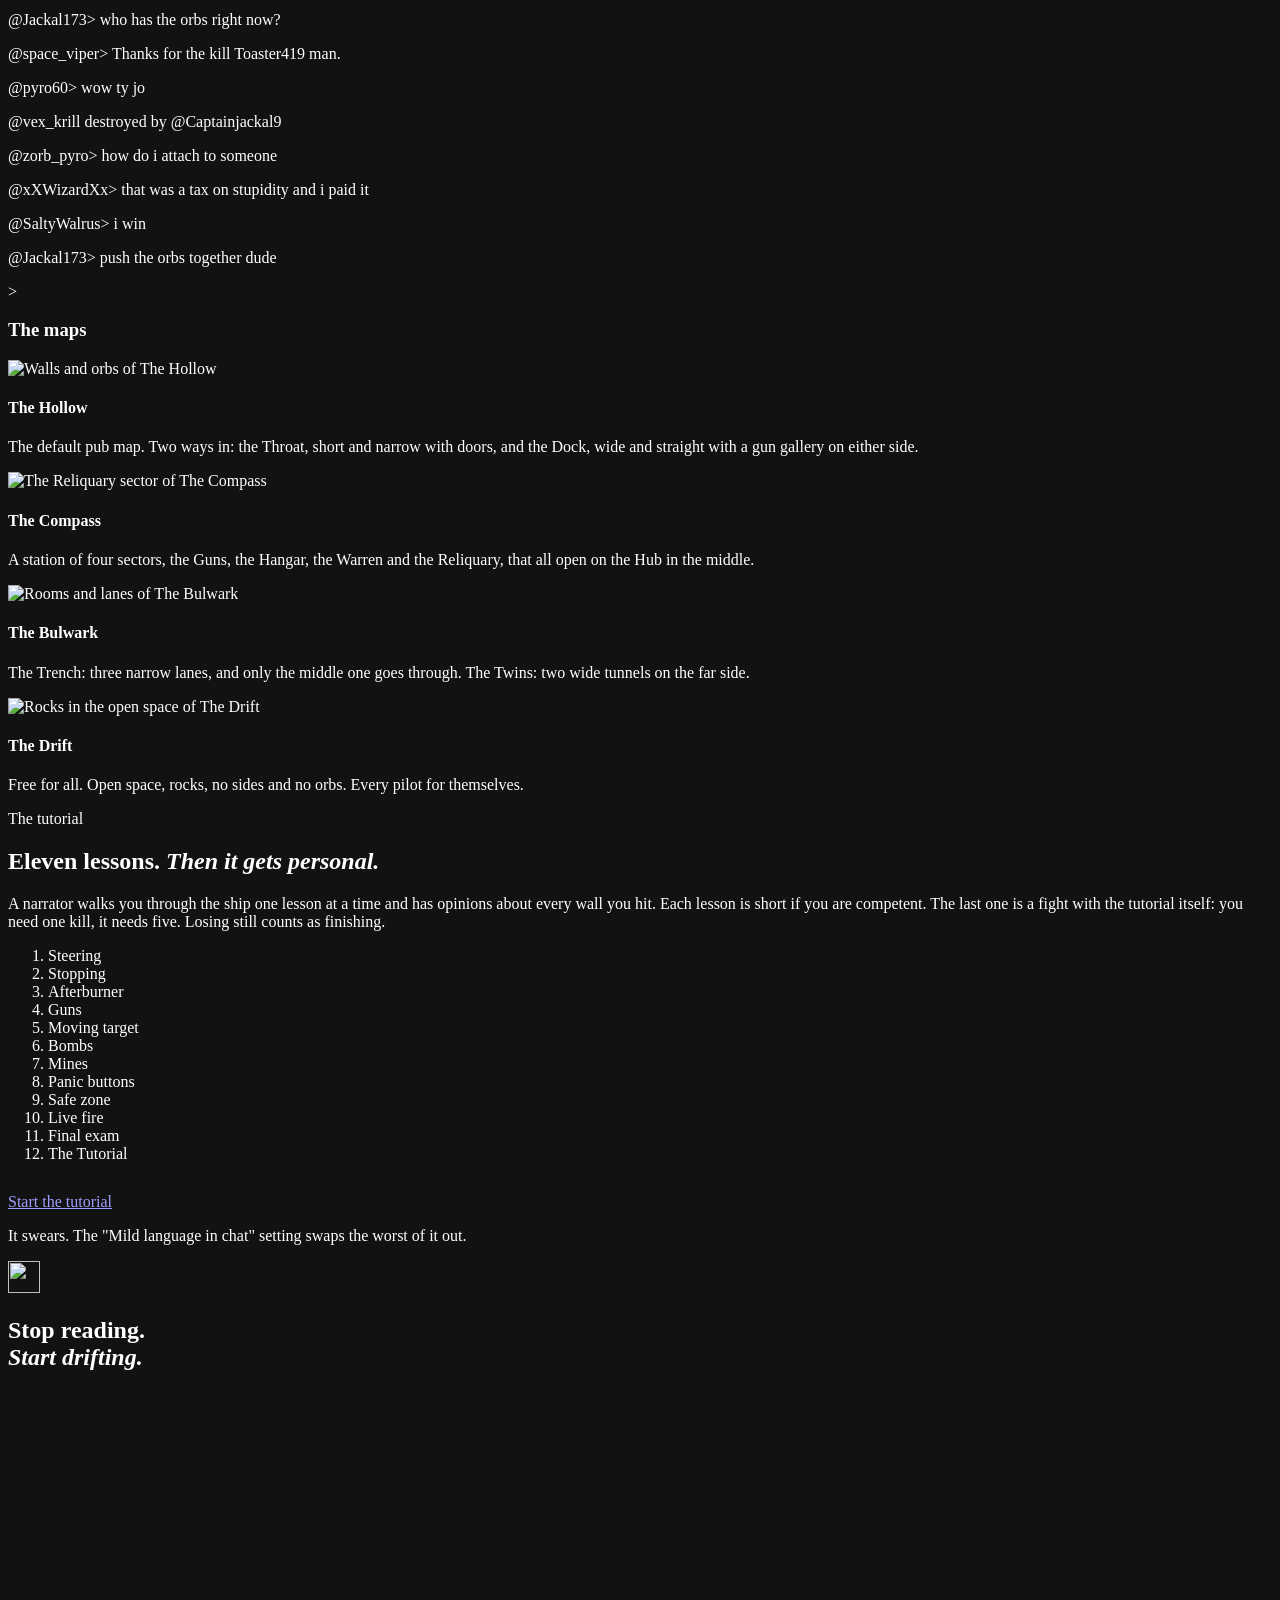
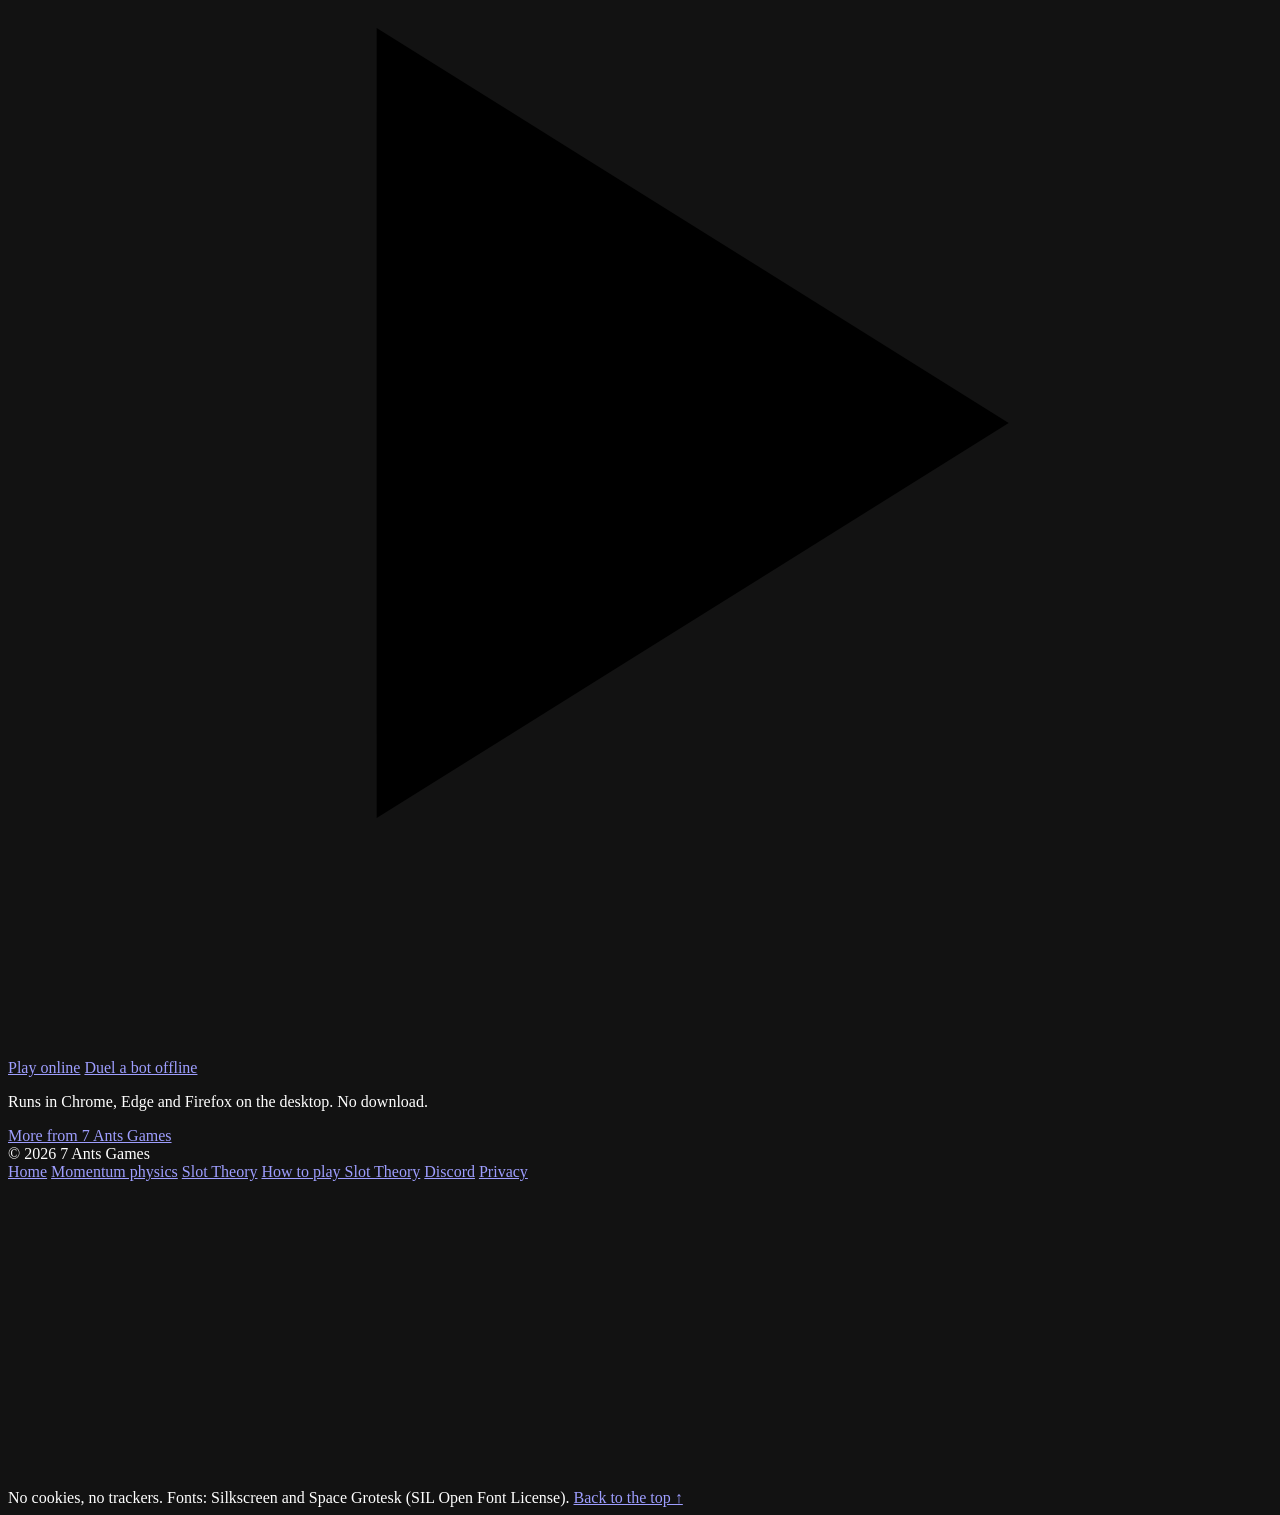
==== commit c6802770: "Site: profile icons in every footer, lighter images for phones - Footer: links to the studio's Disco" ====
--- a/docs/fuck-off/index.html
+++ b/docs/fuck-off/index.html
@@ -24,11 +24,11 @@
 <meta name="twitter:image" content="https://7antsgames.com/assets/og/fuck-off.jpg">
 <meta name="twitter:image:alt" content="The FUCK OFF wordmark over a pub battle on The Hollow">
 <link rel="icon" href="/assets/favicon.svg" type="image/svg+xml">
-<link rel="preload" href="/assets/fuck-off/hero.jpg" as="image" fetchpriority="high">
+<link rel="preload" href="/assets/fuck-off/hero.webp" as="image" type="image/webp" fetchpriority="high">
 <link rel="preload" href="/fonts/SpaceGrotesk-400_700.woff2" as="font" type="font/woff2" crossorigin>
 <link rel="preload" href="/fonts/Silkscreen-400.woff2" as="font" type="font/woff2" crossorigin>
-<link rel="stylesheet" href="/style.css?v=2">
-<script src="/app.js?v=2" defer></script>
+<link rel="stylesheet" href="/style.css?v=3">
+<script src="/app.js?v=3" defer></script>
 <script type="application/ld+json">
 {
   "@context": "https://schema.org",
@@ -105,7 +105,7 @@
 
 <!-- ================= Hero ================= -->
 <section class="hero" id="top" aria-labelledby="fo-title">
-  <video class="hero-video" autoplay muted loop playsinline preload="metadata" poster="/assets/fuck-off/hero.jpg" aria-hidden="true">
+  <video class="hero-video" autoplay muted loop playsinline preload="metadata" poster="/assets/fuck-off/hero.webp" aria-hidden="true">
     <source src="/assets/fuck-off/hero.mp4" type="video/mp4" media="(prefers-reduced-motion: no-preference) and (orientation: landscape)">
     <source src="/assets/fuck-off/hero-portrait.mp4" type="video/mp4" media="(prefers-reduced-motion: no-preference) and (orientation: portrait)">
   </video>
@@ -178,7 +178,7 @@
         <div class="ships">
           <article class="ship" style="--ship:#c6ccd8">
             <div class="ship-head">
-              <img src="/assets/fuck-off/ships/kestrel.png" alt="" width="320" height="320" loading="lazy">
+              <img src="/assets/fuck-off/ships/kestrel.webp" alt="" width="240" height="240" loading="lazy">
               <div><h4>Kestrel</h4><p class="ship-line">Light, quick and cheap to shoot.</p></div>
             </div>
             <h5 class="pixel">Flight</h5>
@@ -210,7 +210,7 @@
           </article>
           <article class="ship" style="--ship:#e6a94a">
             <div class="ship-head">
-              <img src="/assets/fuck-off/ships/shrike.png" alt="" width="320" height="320" loading="lazy">
+              <img src="/assets/fuck-off/ships/shrike.webp" alt="" width="240" height="240" loading="lazy">
               <div><h4>Shrike</h4><p class="ship-line">Big guns, no bombs.</p></div>
             </div>
             <h5 class="pixel">Flight</h5>
@@ -242,7 +242,7 @@
           </article>
           <article class="ship" style="--ship:#62c384">
             <div class="ship-head">
-              <img src="/assets/fuck-off/ships/mantis.png" alt="" width="320" height="320" loading="lazy">
+              <img src="/assets/fuck-off/ships/mantis.webp" alt="" width="240" height="240" loading="lazy">
               <div><h4>Mantis</h4><p class="ship-line">The fastest bombs in the fleet.</p></div>
             </div>
             <h5 class="pixel">Flight</h5>
@@ -274,7 +274,7 @@
           </article>
           <article class="ship" style="--ship:#bcc86a">
             <div class="ship-head">
-              <img src="/assets/fuck-off/ships/bastion.png" alt="" width="320" height="320" loading="lazy">
+              <img src="/assets/fuck-off/ships/bastion.webp" alt="" width="240" height="240" loading="lazy">
               <div><h4>Bastion</h4><p class="ship-line">EMP bombs and the deepest energy.</p></div>
             </div>
             <h5 class="pixel">Flight</h5>
@@ -311,7 +311,7 @@
         <div class="ships">
           <article class="ship" style="--ship:#f0626a">
             <div class="ship-head">
-              <img src="/assets/fuck-off/ships/swift.png" alt="" width="320" height="320" loading="lazy">
+              <img src="/assets/fuck-off/ships/swift.webp" alt="" width="240" height="240" loading="lazy">
               <div><h4>Swift</h4><p class="ship-line">The quickest turn in the fleet.</p></div>
             </div>
             <h5 class="pixel">Flight</h5>
@@ -343,7 +343,7 @@
           </article>
           <article class="ship" style="--ship:#7fa9f2">
             <div class="ship-head">
-              <img src="/assets/fuck-off/ships/wraith.png" alt="" width="320" height="320" loading="lazy">
+              <img src="/assets/fuck-off/ships/wraith.webp" alt="" width="240" height="240" loading="lazy">
               <div><h4>Wraith</h4><p class="ship-line">The cheapest shots of the big guns.</p></div>
             </div>
             <h5 class="pixel">Flight</h5>
@@ -375,7 +375,7 @@
           </article>
           <article class="ship" style="--ship:#b583f2">
             <div class="ship-head">
-              <img src="/assets/fuck-off/ships/anvil.png" alt="" width="320" height="320" loading="lazy">
+              <img src="/assets/fuck-off/ships/anvil.webp" alt="" width="240" height="240" loading="lazy">
               <div><h4>Anvil</h4><p class="ship-line">EMP bombs on a budget.</p></div>
             </div>
             <h5 class="pixel">Flight</h5>
@@ -407,7 +407,7 @@
           </article>
           <article class="ship" style="--ship:#9a9af0">
             <div class="ship-head">
-              <img src="/assets/fuck-off/ships/hammerhead.png" alt="" width="320" height="320" loading="lazy">
+              <img src="/assets/fuck-off/ships/hammerhead.webp" alt="" width="240" height="240" loading="lazy">
               <div><h4>Hammerhead</h4><p class="ship-line">Level 3 bombs, slow to turn.</p></div>
             </div>
             <h5 class="pixel">Flight</h5>
@@ -471,10 +471,10 @@
   <div class="wrap">
     <h3 class="maps-title reveal">The maps</h3>
     <div class="maps">
-      <article class="map reveal"><img src="/assets/fuck-off/maps/hollow.jpg" alt="Walls and orbs of The Hollow" loading="lazy" width="540" height="960"><div class="map-copy"><h4>The Hollow</h4><p>The default pub map. Two ways in: the Throat, short and narrow with doors, and the Dock, wide and straight with a gun gallery on either side.</p></div></article>
-      <article class="map reveal"><img src="/assets/fuck-off/maps/compass.jpg" alt="The Reliquary sector of The Compass" loading="lazy" width="540" height="960"><div class="map-copy"><h4>The Compass</h4><p>A station of four sectors, the Guns, the Hangar, the Warren and the Reliquary, that all open on the Hub in the middle.</p></div></article>
-      <article class="map reveal"><img src="/assets/fuck-off/maps/bulwark.jpg" alt="Rooms and lanes of The Bulwark" loading="lazy" width="540" height="960"><div class="map-copy"><h4>The Bulwark</h4><p>The Trench: three narrow lanes, and only the middle one goes through. The Twins: two wide tunnels on the far side.</p></div></article>
-      <article class="map reveal"><img src="/assets/fuck-off/maps/drift.jpg" alt="Rocks in the open space of The Drift" loading="lazy" width="540" height="960"><div class="map-copy"><h4>The Drift</h4><p>Free for all. Open space, rocks, no sides and no orbs. Every pilot for themselves.</p></div></article>
+      <article class="map reveal"><img src="/assets/fuck-off/maps/hollow.webp" alt="Walls and orbs of The Hollow" loading="lazy" width="540" height="960"><div class="map-copy"><h4>The Hollow</h4><p>The default pub map. Two ways in: the Throat, short and narrow with doors, and the Dock, wide and straight with a gun gallery on either side.</p></div></article>
+      <article class="map reveal"><img src="/assets/fuck-off/maps/compass.webp" alt="The Reliquary sector of The Compass" loading="lazy" width="540" height="960"><div class="map-copy"><h4>The Compass</h4><p>A station of four sectors, the Guns, the Hangar, the Warren and the Reliquary, that all open on the Hub in the middle.</p></div></article>
+      <article class="map reveal"><img src="/assets/fuck-off/maps/bulwark.webp" alt="Rooms and lanes of The Bulwark" loading="lazy" width="540" height="960"><div class="map-copy"><h4>The Bulwark</h4><p>The Trench: three narrow lanes, and only the middle one goes through. The Twins: two wide tunnels on the far side.</p></div></article>
+      <article class="map reveal"><img src="/assets/fuck-off/maps/drift.webp" alt="Rocks in the open space of The Drift" loading="lazy" width="540" height="960"><div class="map-copy"><h4>The Drift</h4><p>Free for all. Open space, rocks, no sides and no orbs. Every pilot for themselves.</p></div></article>
     </div>
   </div>
 </section>
@@ -511,7 +511,7 @@
 <!-- ================= Final CTA ================= -->
 <section class="band launch" aria-labelledby="launch-title">
   <div class="wrap launch-inner reveal">
-    <img class="launch-ship" src="/assets/fuck-off/ships/kestrel.png" alt="" width="32" height="32" loading="lazy">
+    <img class="launch-ship" src="/assets/fuck-off/ships/kestrel.webp" alt="" width="32" height="32" loading="lazy">
     <h2 id="launch-title">Stop reading.<br><em>Start drifting.</em></h2>
     <div class="cta-row cta-center">
       <a class="btn btn-gold btn-big" href="https://play.7antsgames.com/?connect"><svg viewBox="0 0 24 24" aria-hidden="true"><path d="M7 4.5v15l12-7.5z"/></svg>Play online</a>
@@ -534,6 +534,15 @@
     <a href="https://discord.com/invite/cEnnAErRvW">Discord</a>
     <a href="/privacy/">Privacy</a>
   </nav>
+  <nav class="social" aria-label="7 Ants Games elsewhere">
+    <a href="https://discord.com/invite/cEnnAErRvW" rel="me" title="Discord" aria-label="7 Ants Games on Discord"><svg aria-hidden="true" focusable="false"><use href="/assets/icons/social.svg#discord"/></svg></a>
+    <a href="https://x.com/7antsgames" rel="me" title="X" aria-label="7 Ants Games on X"><svg aria-hidden="true" focusable="false"><use href="/assets/icons/social.svg#x"/></svg></a>
+    <a href="https://bsky.app/profile/7antsgames.bsky.social" rel="me" title="Bluesky" aria-label="7 Ants Games on Bluesky"><svg aria-hidden="true" focusable="false"><use href="/assets/icons/social.svg#bluesky"/></svg></a>
+    <a href="https://www.tiktok.com/@7antsgames" rel="me" title="TikTok" aria-label="7 Ants Games on TikTok"><svg aria-hidden="true" focusable="false"><use href="/assets/icons/social.svg#tiktok"/></svg></a>
+    <a href="https://www.instagram.com/7antsgames" rel="me" title="Instagram" aria-label="7 Ants Games on Instagram"><svg aria-hidden="true" focusable="false"><use href="/assets/icons/social.svg#instagram"/></svg></a>
+    <a href="https://www.facebook.com/7antsgames" rel="me" title="Facebook" aria-label="7 Ants Games on Facebook"><svg aria-hidden="true" focusable="false"><use href="/assets/icons/social.svg#facebook"/></svg></a>
+    <a href="https://rumble.com/c/c-7977578" rel="me" title="Rumble" aria-label="7 Ants Games on Rumble"><svg aria-hidden="true" focusable="false"><use href="/assets/icons/social.svg#rumble"/></svg></a>
+  </nav>
   <span>No cookies, no trackers. Fonts: Silkscreen and Space Grotesk (SIL Open Font License).</span>
   <a href="#main">Back to the top ↑</a>
 </footer>
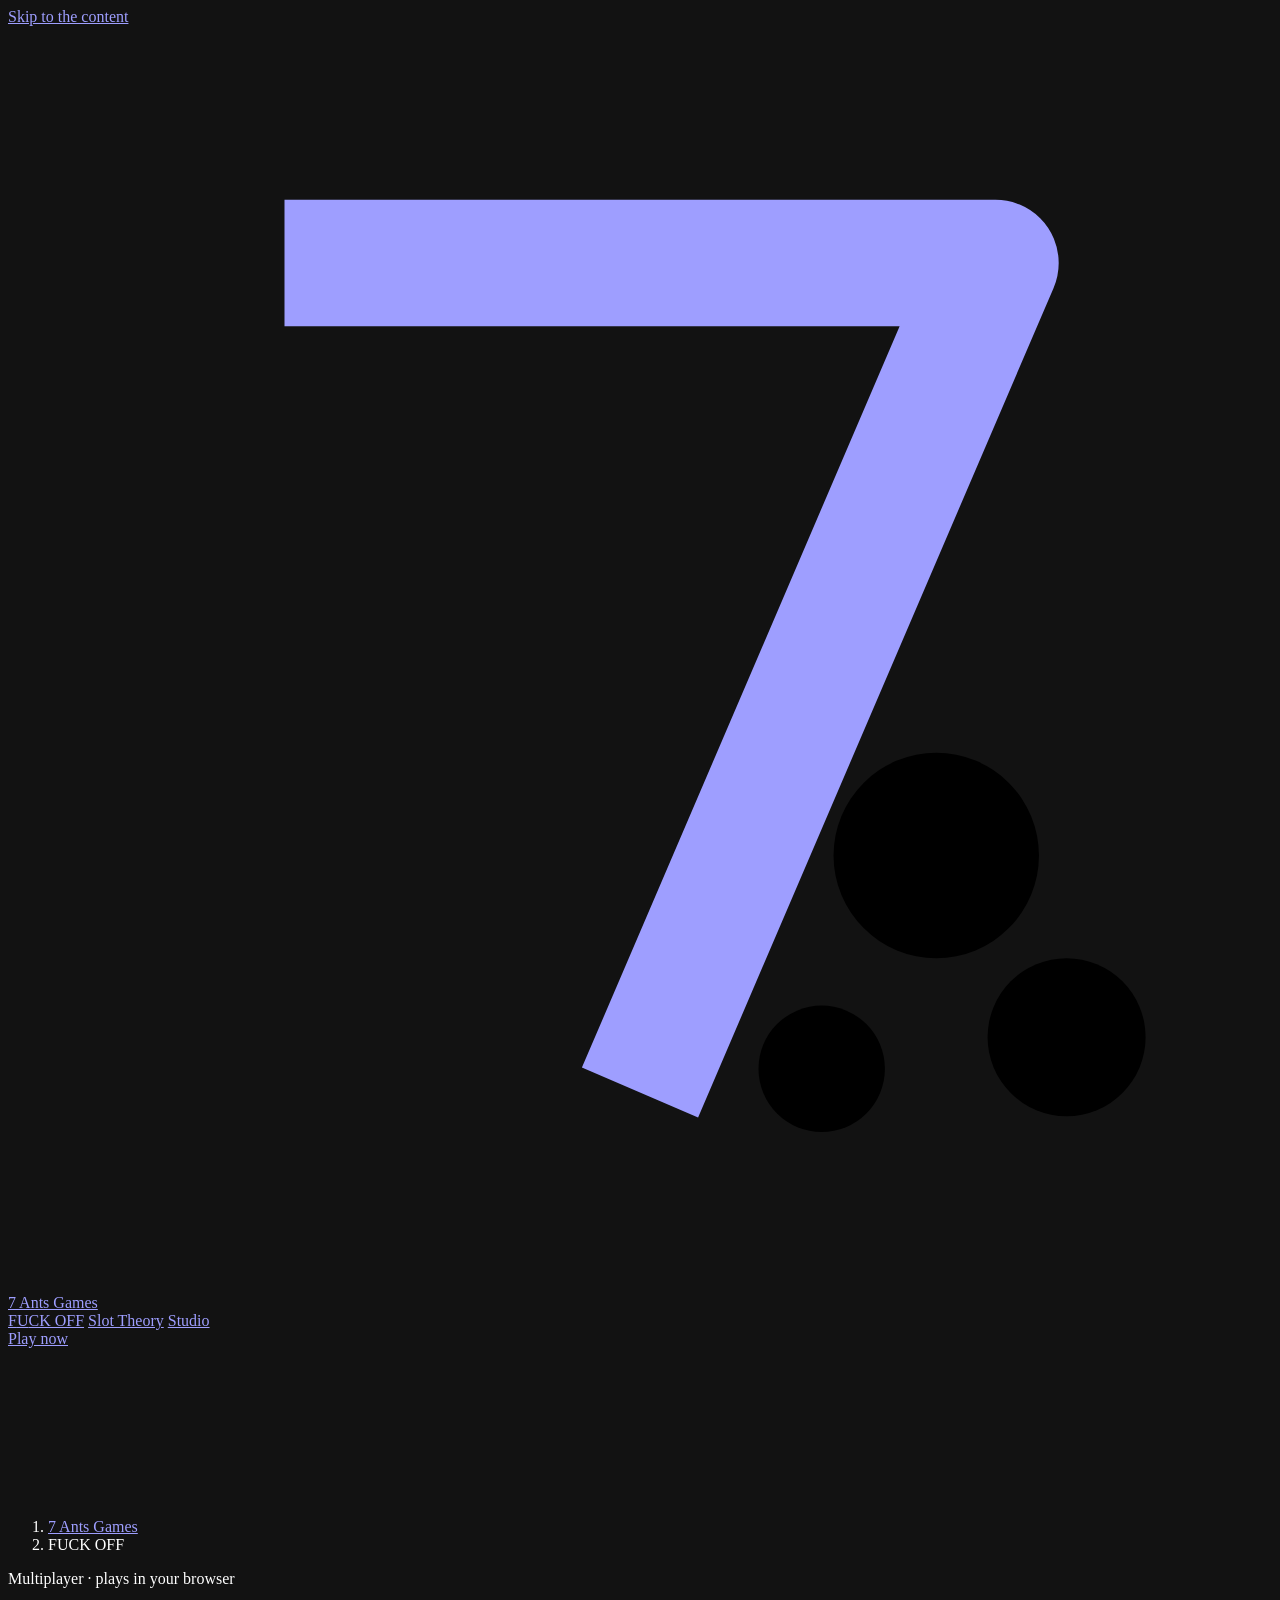
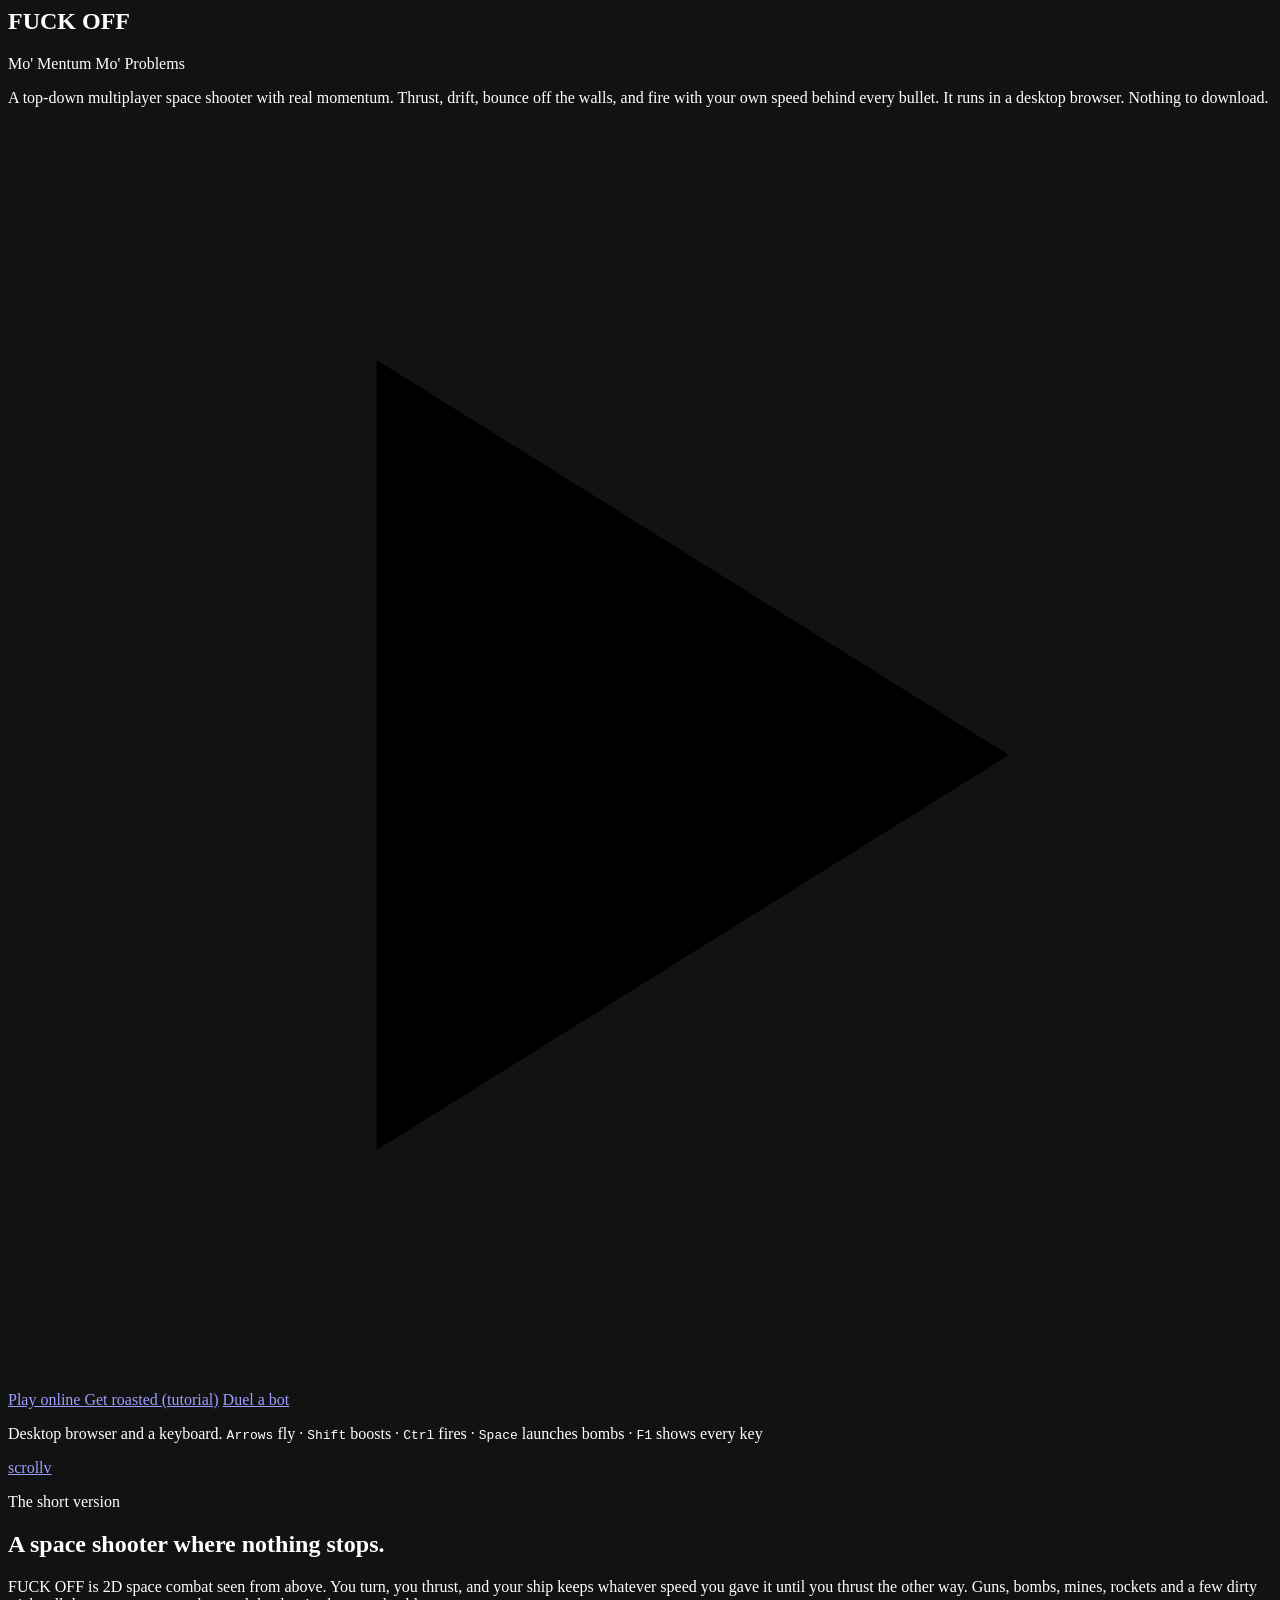
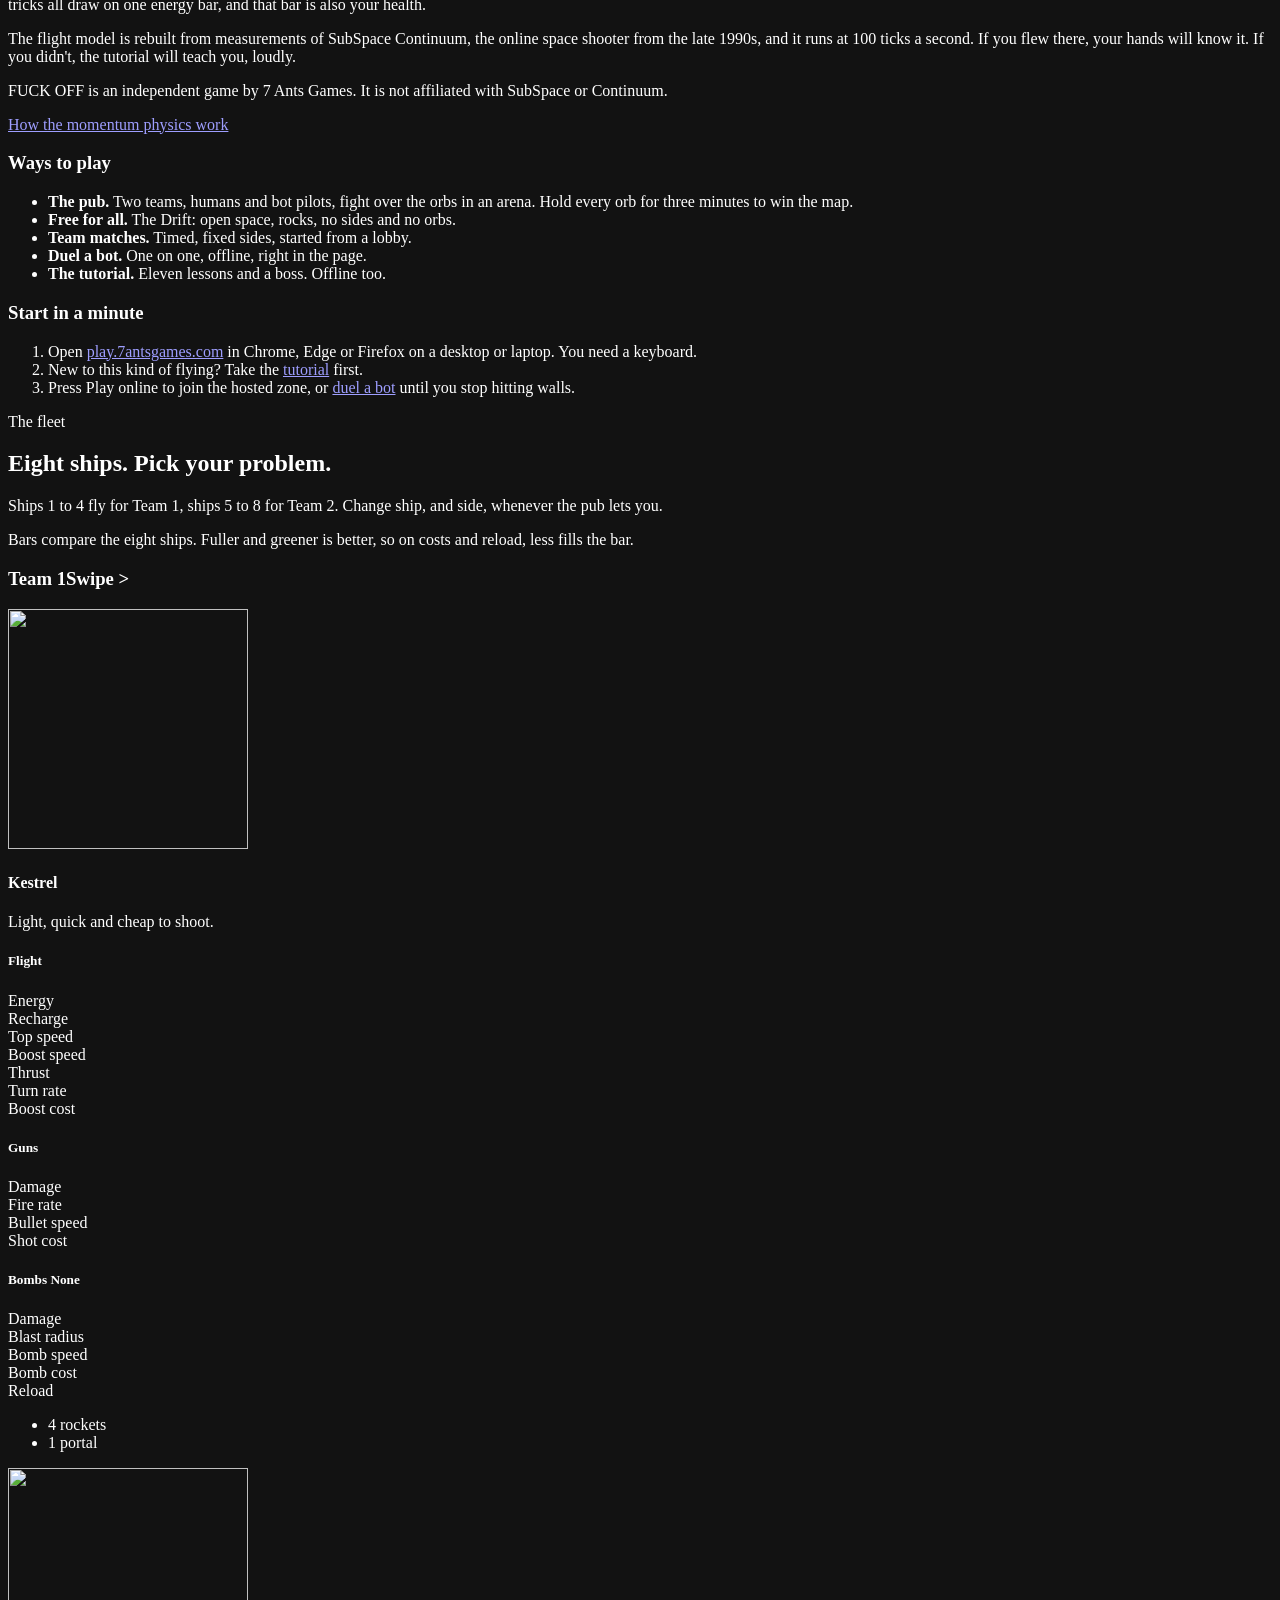
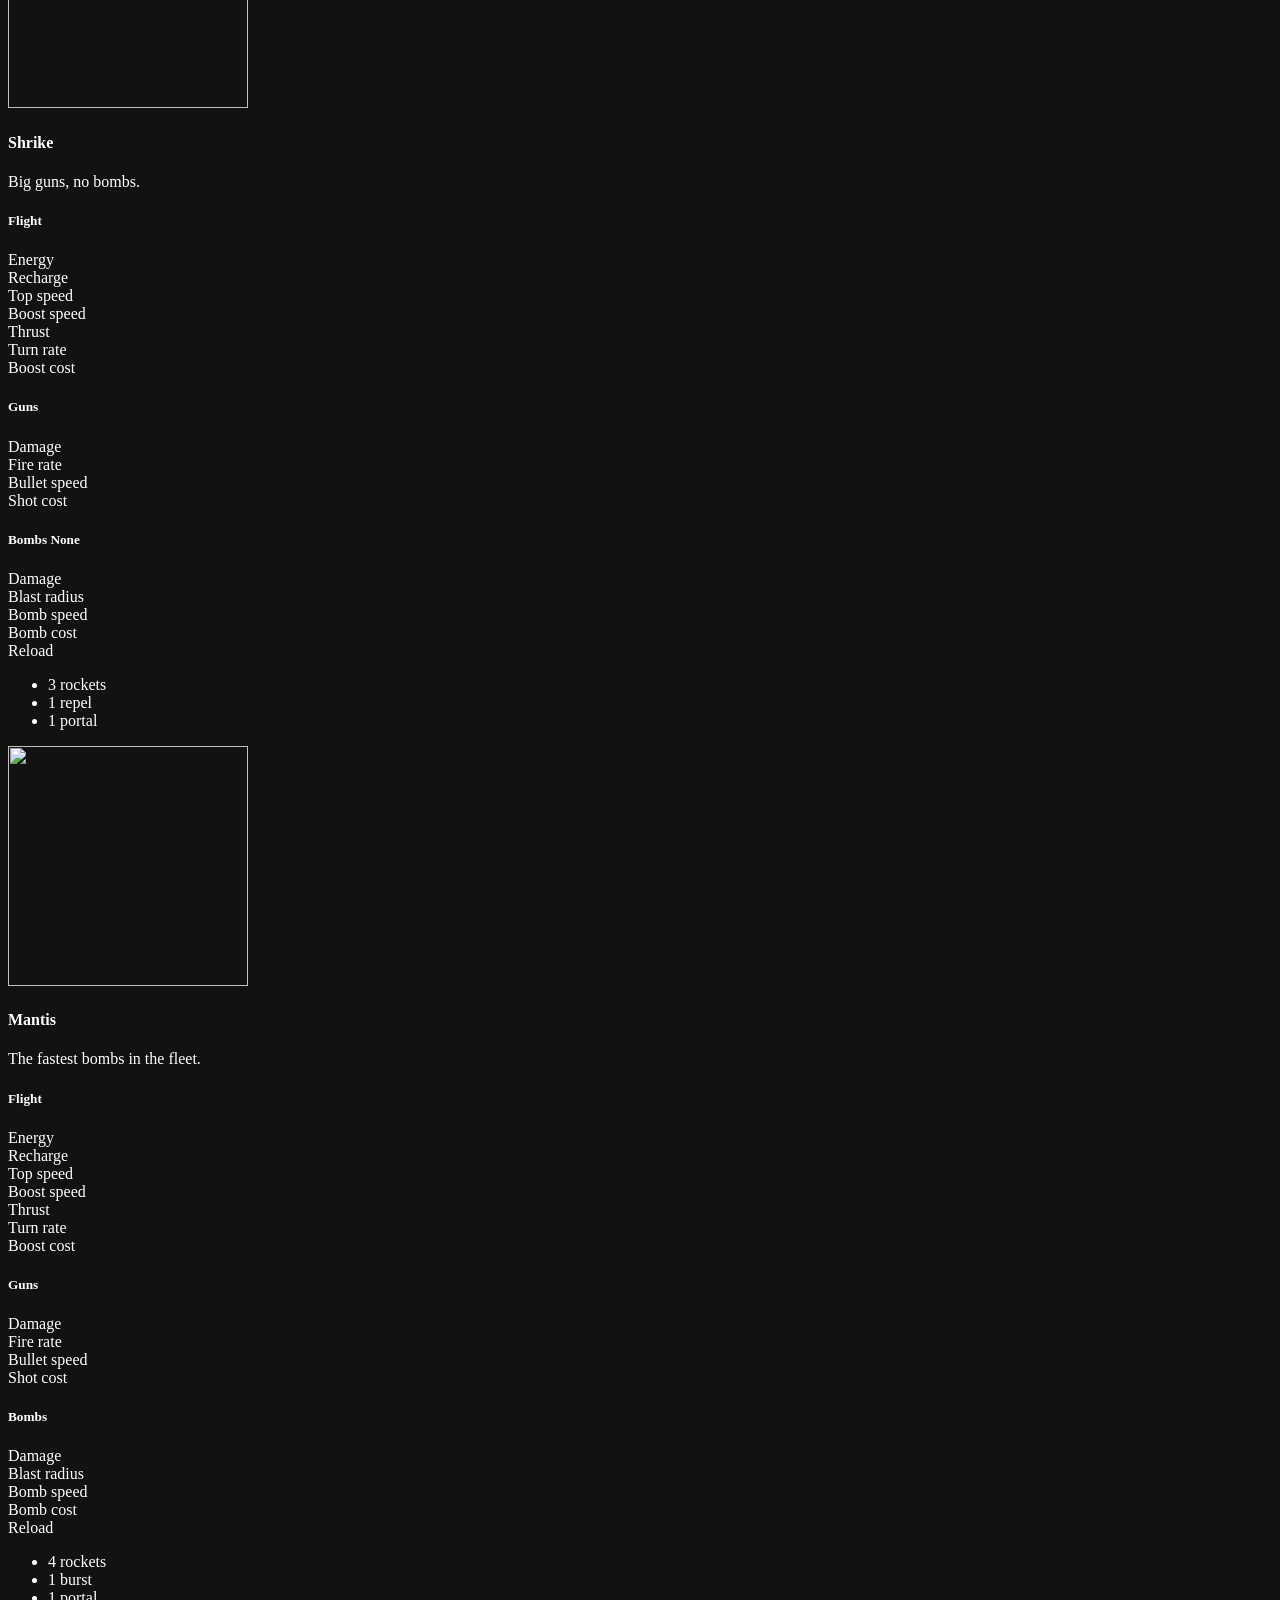
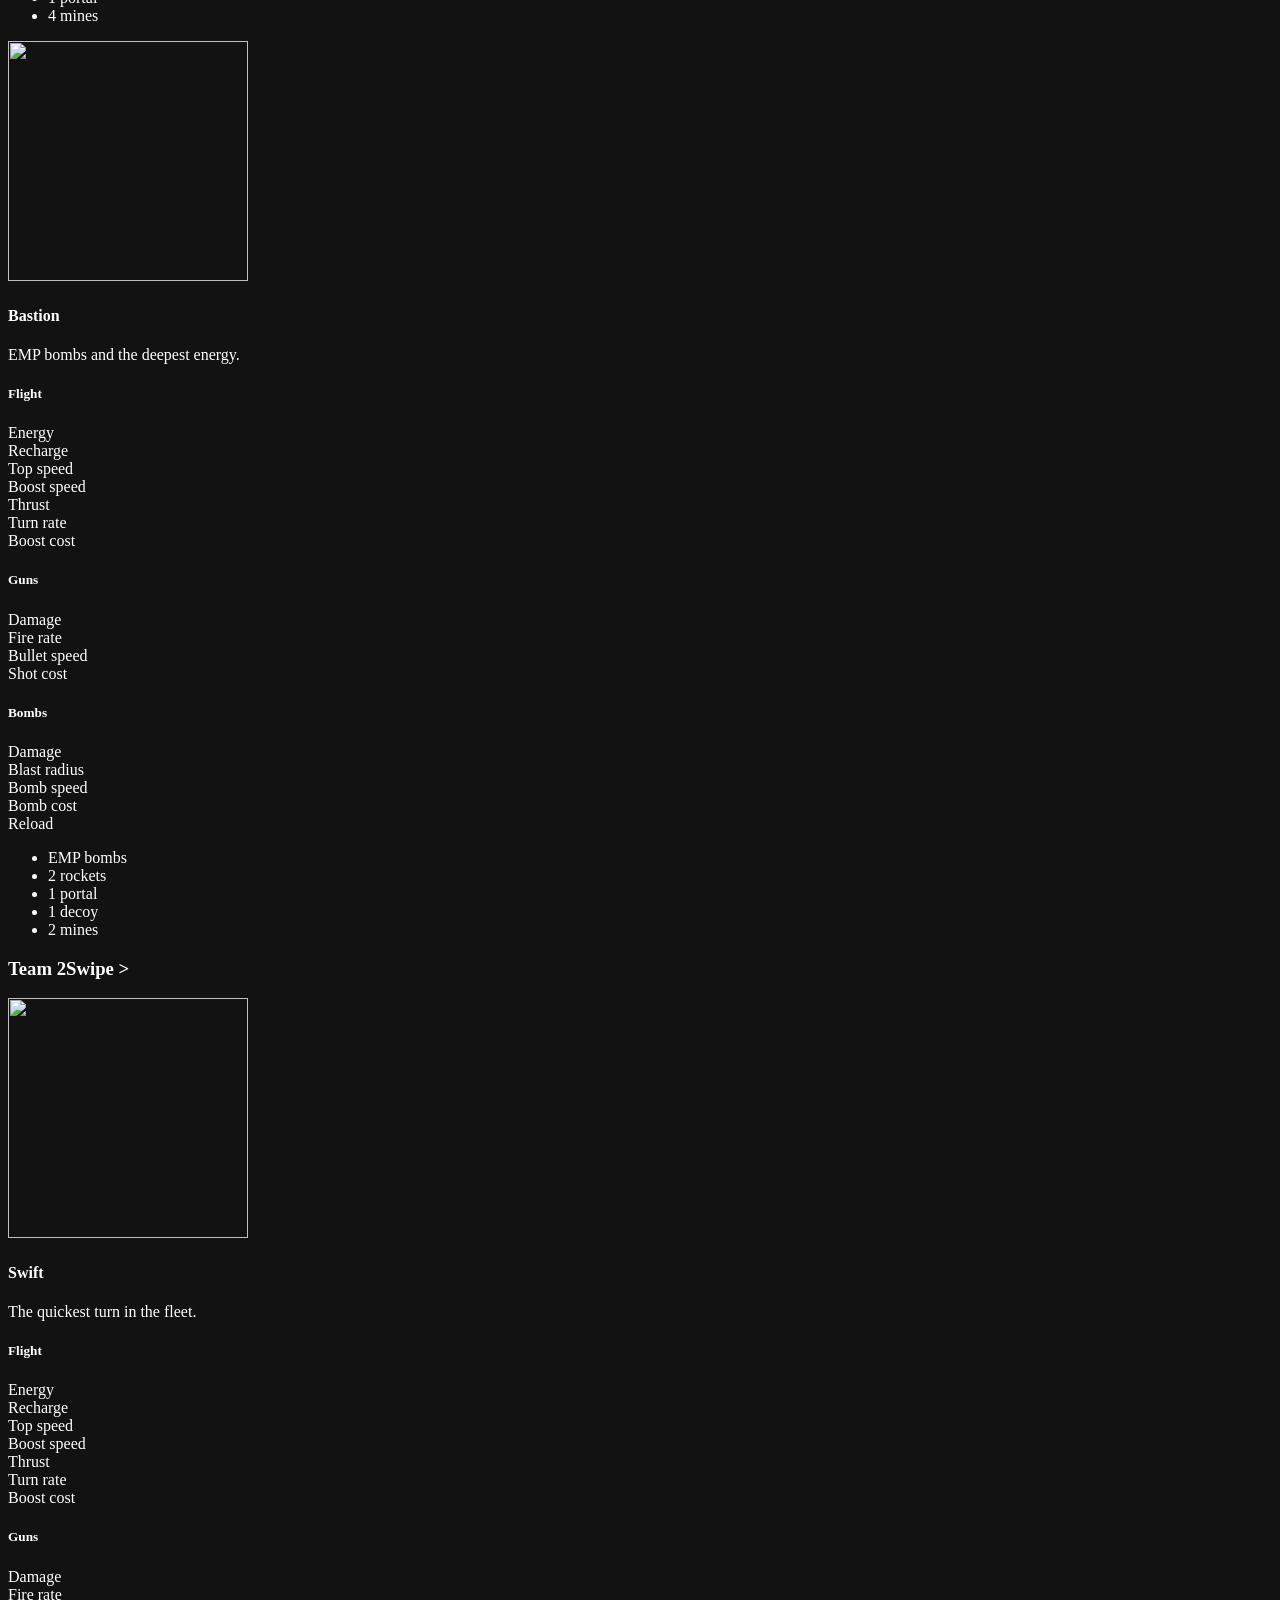
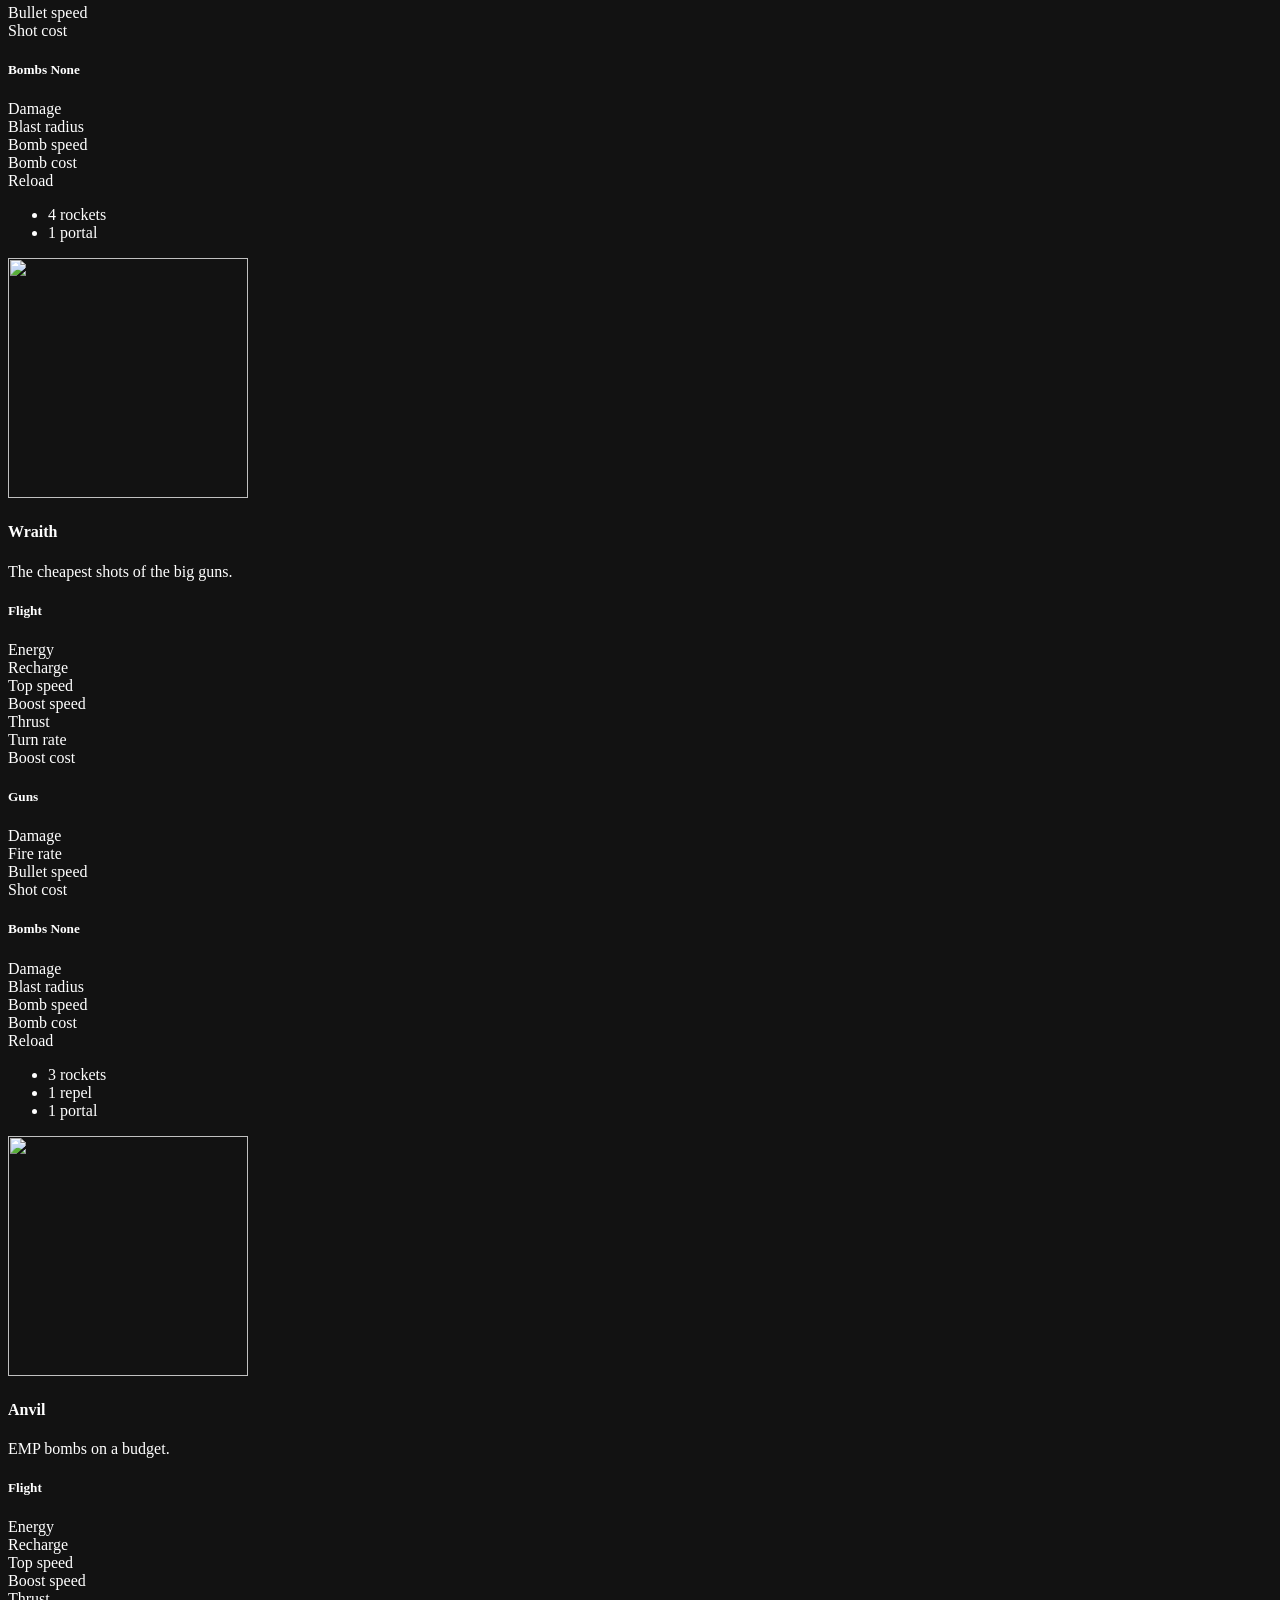
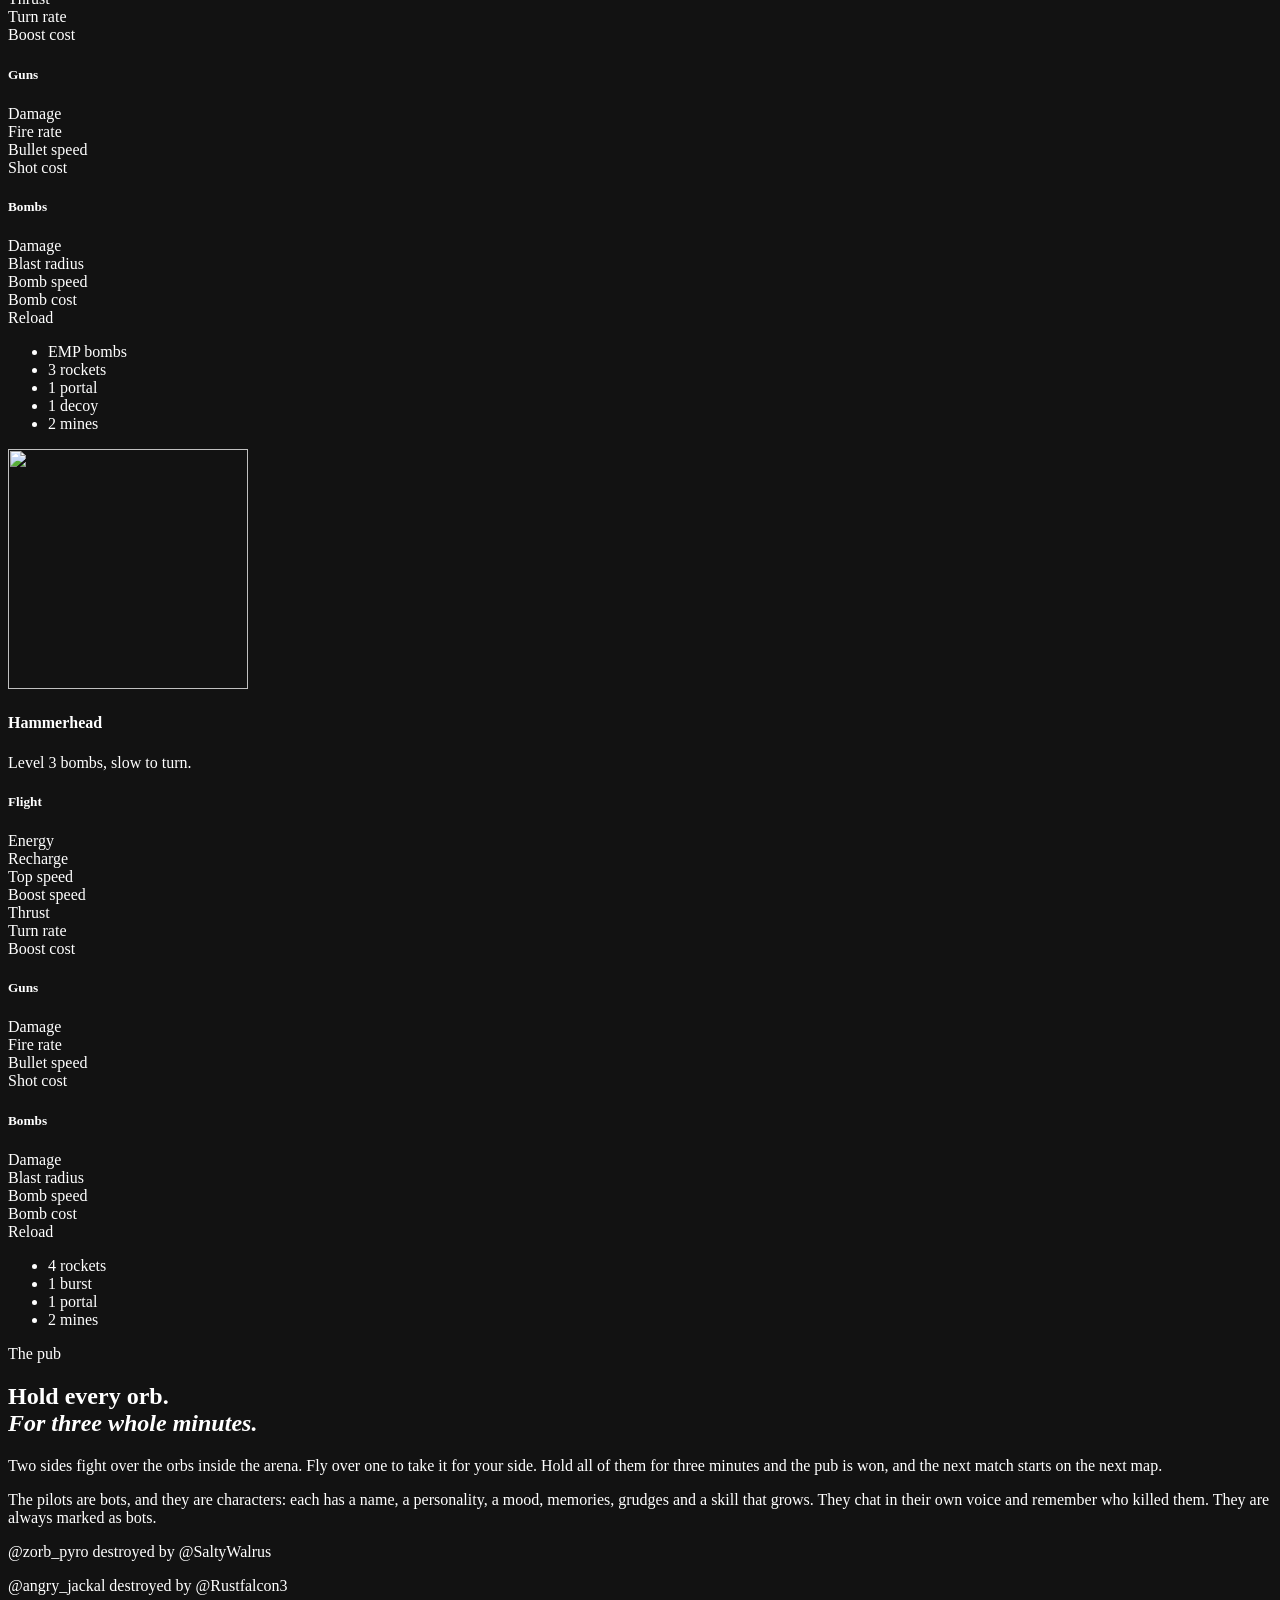
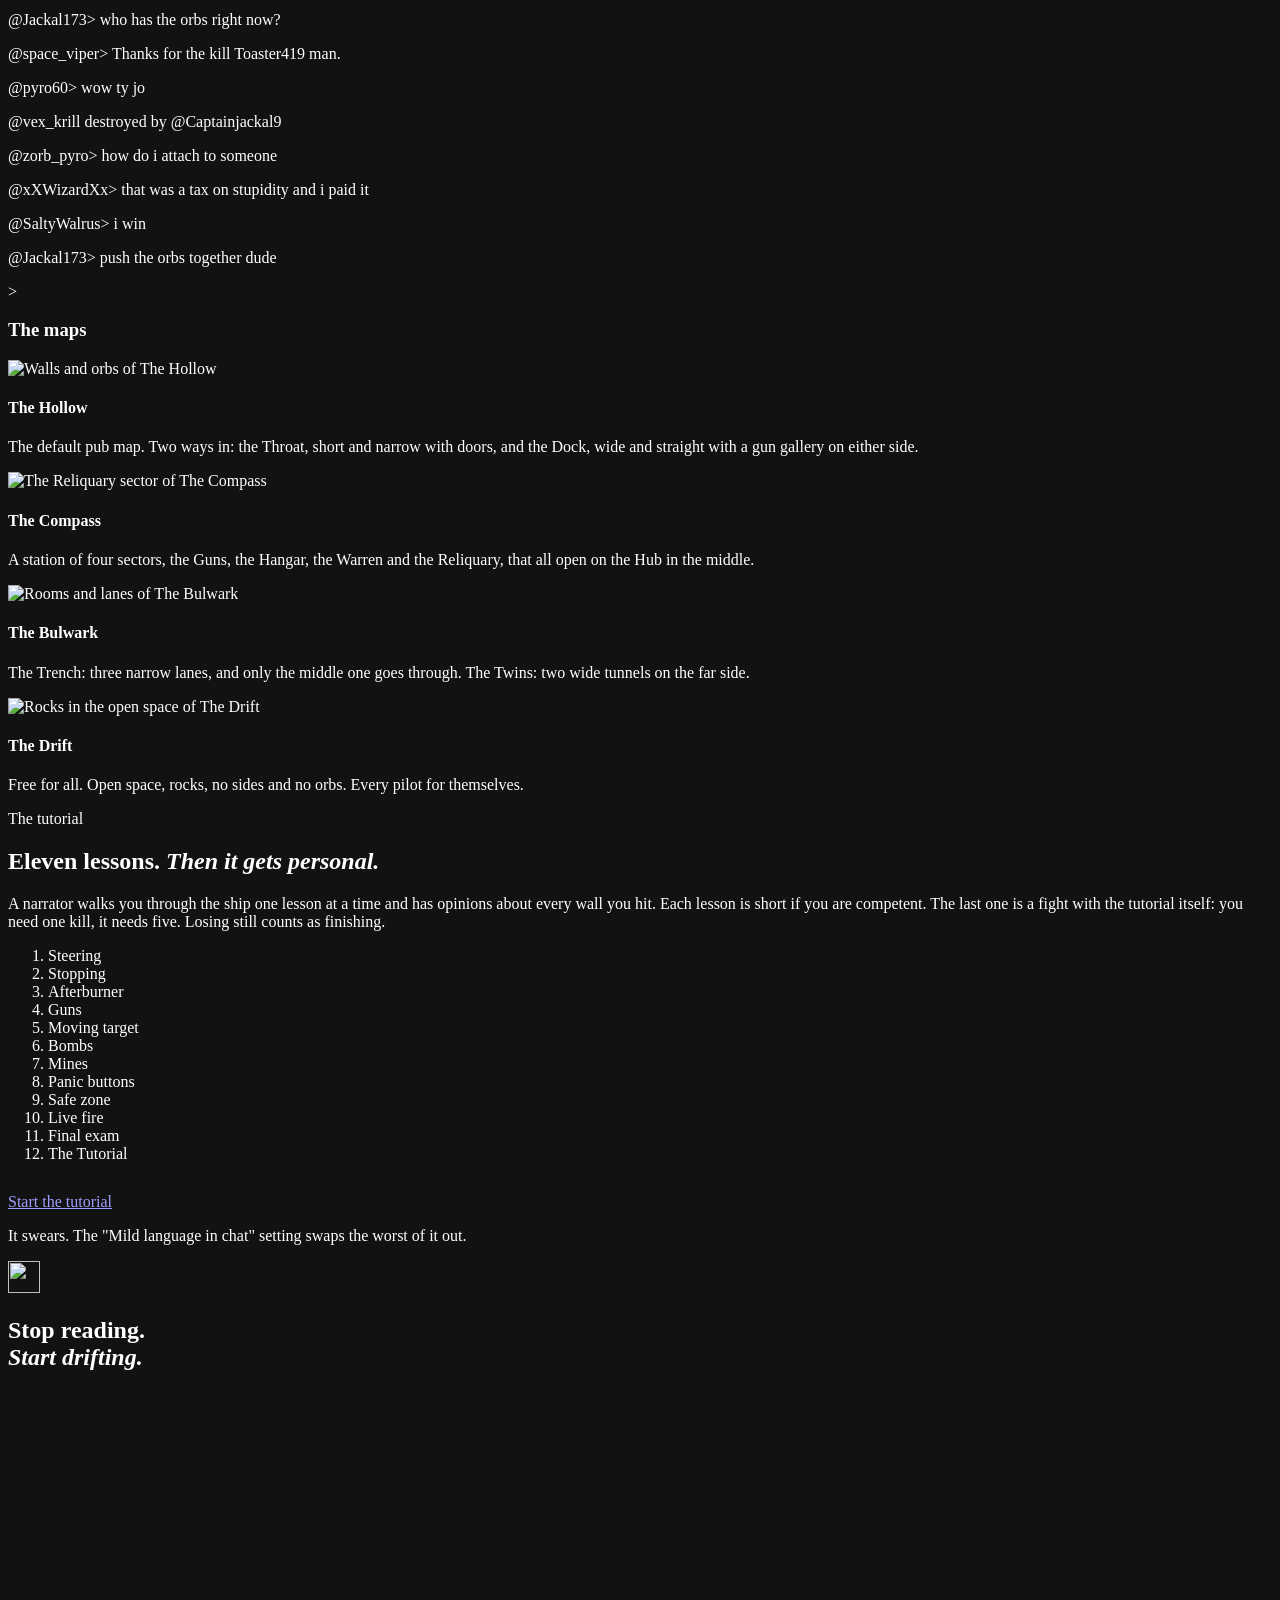
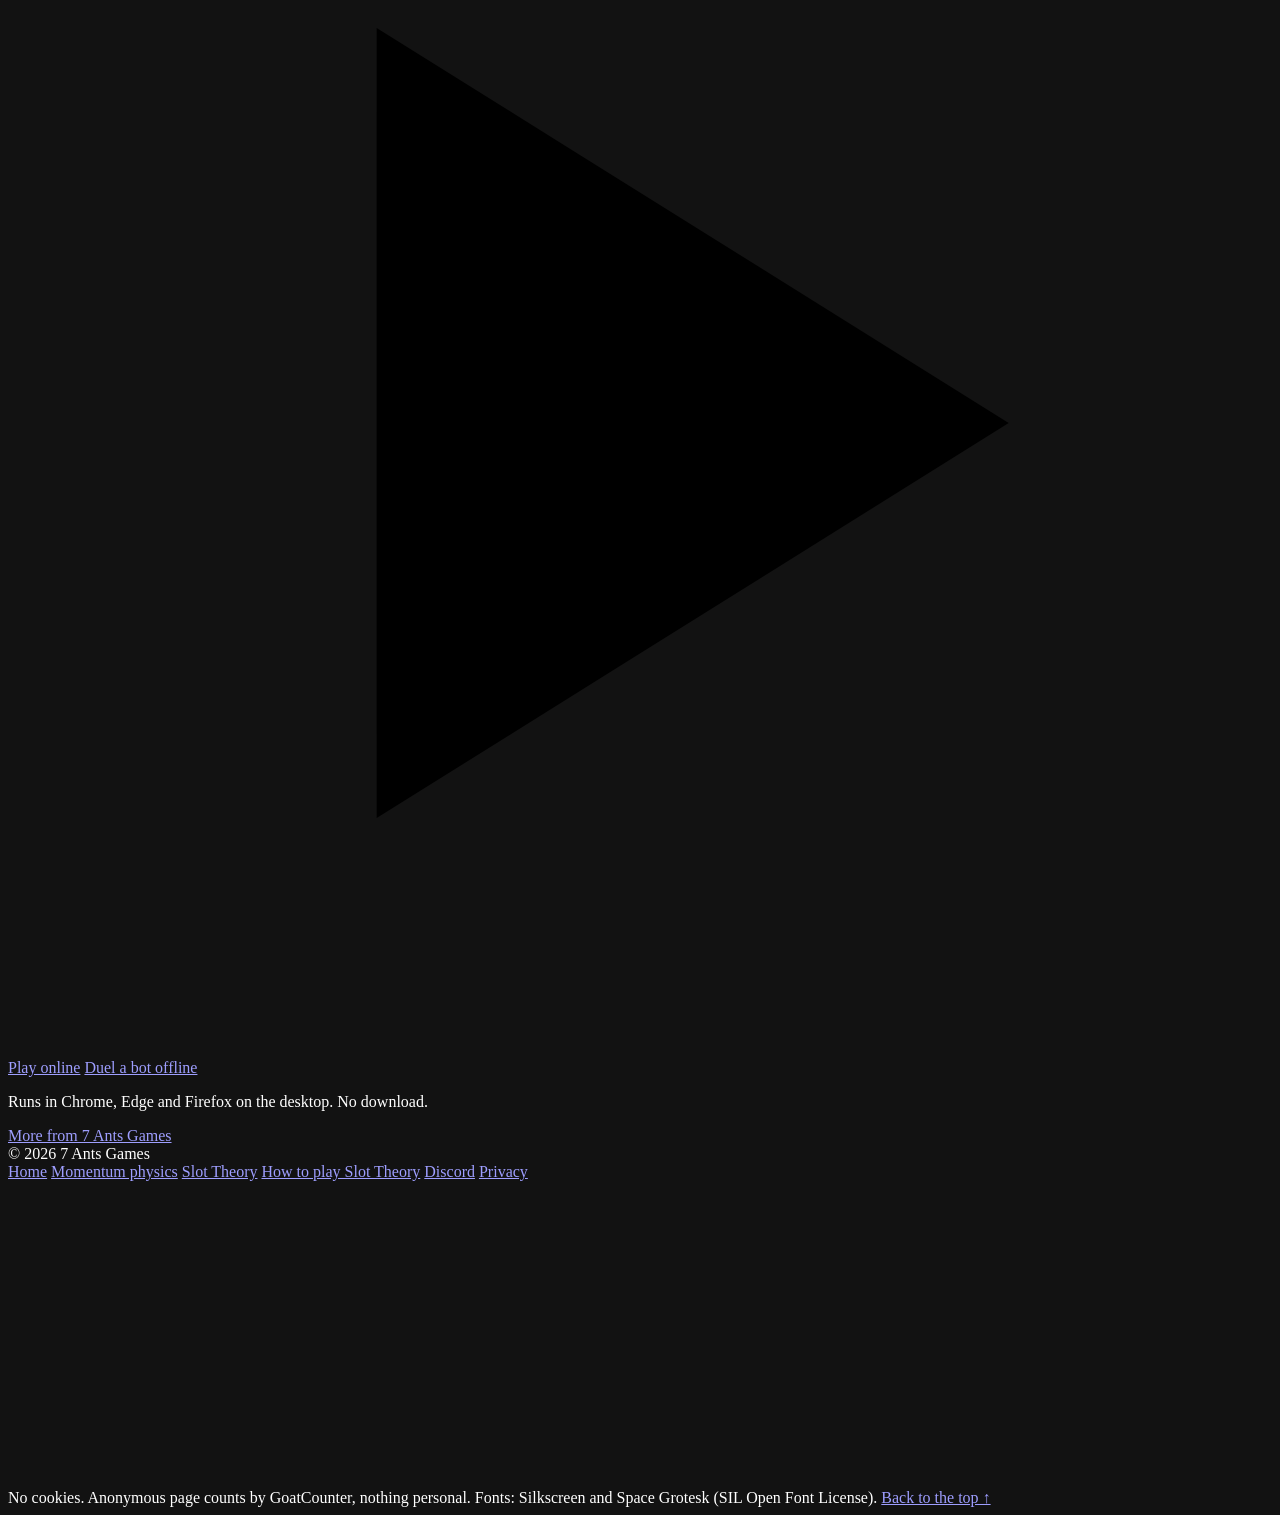
==== commit b6dea060: "Add cookieless GoatCounter analytics; update privacy page, footers, README Claude-Session: https://c" ====
--- a/docs/fuck-off/index.html
+++ b/docs/fuck-off/index.html
@@ -27,8 +27,9 @@
 <link rel="preload" href="/assets/fuck-off/hero.webp" as="image" type="image/webp" fetchpriority="high">
 <link rel="preload" href="/fonts/SpaceGrotesk-400_700.woff2" as="font" type="font/woff2" crossorigin>
 <link rel="preload" href="/fonts/Silkscreen-400.woff2" as="font" type="font/woff2" crossorigin>
-<link rel="stylesheet" href="/style.css?v=3">
-<script src="/app.js?v=3" defer></script>
+<link rel="stylesheet" href="/style.css?v=4">
+<script src="/app.js?v=4" defer></script>
+<script data-goatcounter="https://7antsgames.goatcounter.com/count" async src="//gc.zgo.at/count.js"></script>
 <script type="application/ld+json">
 {
   "@context": "https://schema.org",
@@ -536,6 +537,7 @@
   </nav>
   <nav class="social" aria-label="7 Ants Games elsewhere">
     <a href="https://discord.com/invite/cEnnAErRvW" rel="me" title="Discord" aria-label="7 Ants Games on Discord"><svg aria-hidden="true" focusable="false"><use href="/assets/icons/social.svg#discord"/></svg></a>
+    <a href="https://store.steampowered.com/publisher/7antsgames" rel="me" title="Steam" aria-label="7 Ants Games on Steam"><svg aria-hidden="true" focusable="false"><use href="/assets/icons/social.svg#steam"/></svg></a>
     <a href="https://x.com/7antsgames" rel="me" title="X" aria-label="7 Ants Games on X"><svg aria-hidden="true" focusable="false"><use href="/assets/icons/social.svg#x"/></svg></a>
     <a href="https://bsky.app/profile/7antsgames.bsky.social" rel="me" title="Bluesky" aria-label="7 Ants Games on Bluesky"><svg aria-hidden="true" focusable="false"><use href="/assets/icons/social.svg#bluesky"/></svg></a>
     <a href="https://www.tiktok.com/@7antsgames" rel="me" title="TikTok" aria-label="7 Ants Games on TikTok"><svg aria-hidden="true" focusable="false"><use href="/assets/icons/social.svg#tiktok"/></svg></a>
@@ -543,7 +545,7 @@
     <a href="https://www.facebook.com/7antsgames" rel="me" title="Facebook" aria-label="7 Ants Games on Facebook"><svg aria-hidden="true" focusable="false"><use href="/assets/icons/social.svg#facebook"/></svg></a>
     <a href="https://rumble.com/c/c-7977578" rel="me" title="Rumble" aria-label="7 Ants Games on Rumble"><svg aria-hidden="true" focusable="false"><use href="/assets/icons/social.svg#rumble"/></svg></a>
   </nav>
-  <span>No cookies, no trackers. Fonts: Silkscreen and Space Grotesk (SIL Open Font License).</span>
+  <span>No cookies. Anonymous page counts by GoatCounter, nothing personal. Fonts: Silkscreen and Space Grotesk (SIL Open Font License).</span>
   <a href="#main">Back to the top ↑</a>
 </footer>
 </body>
